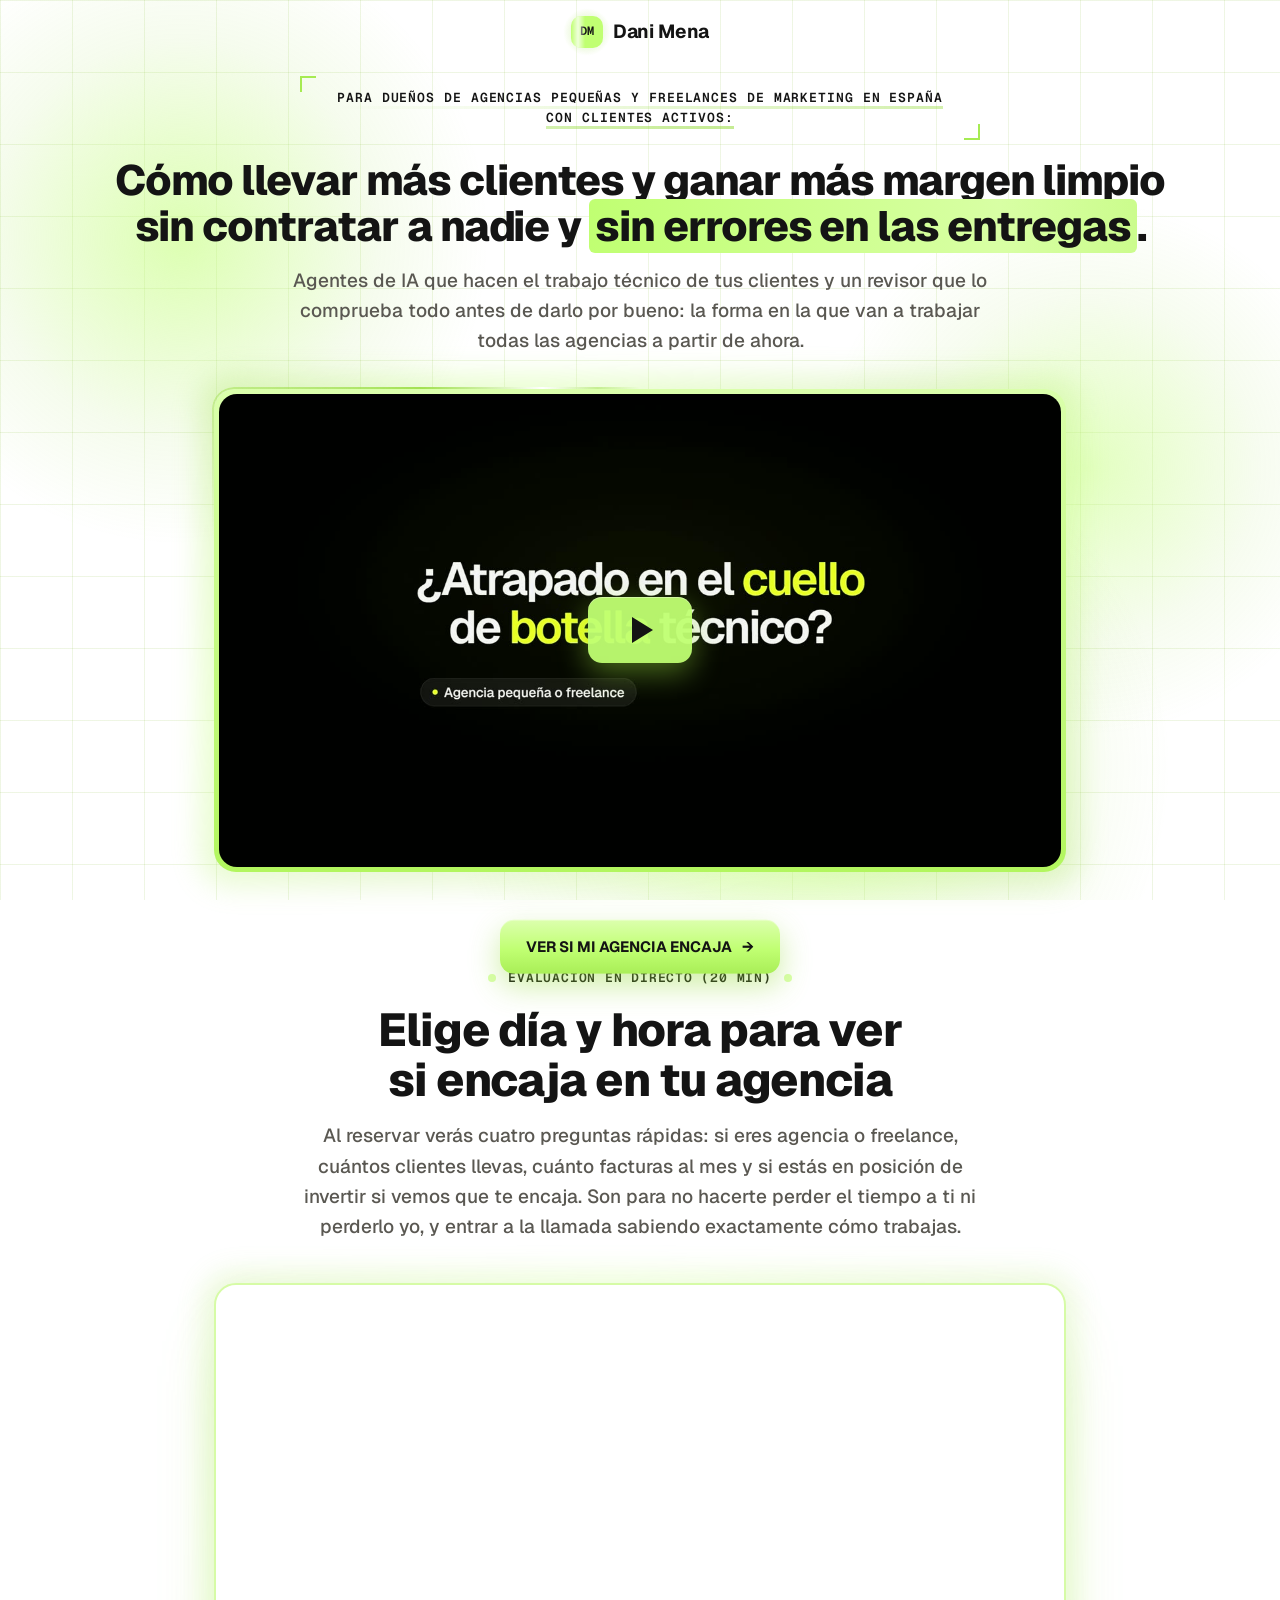
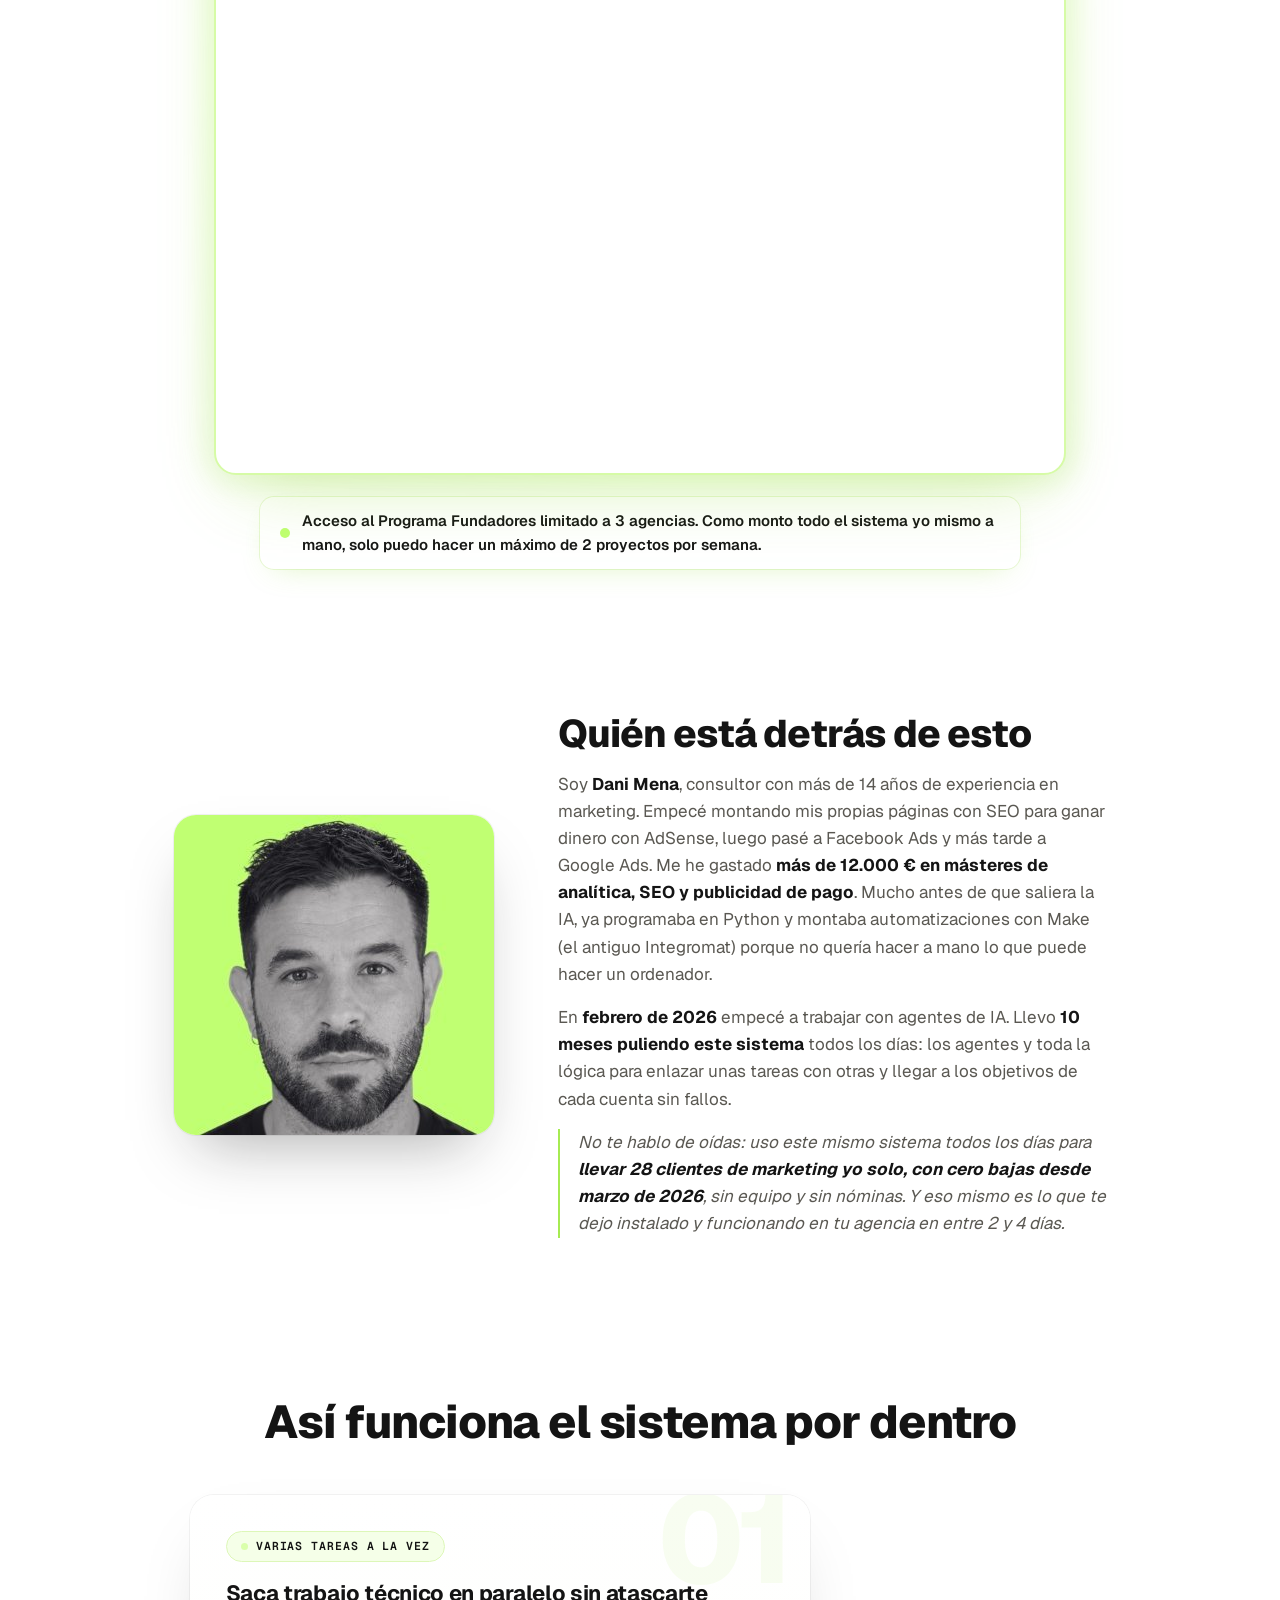
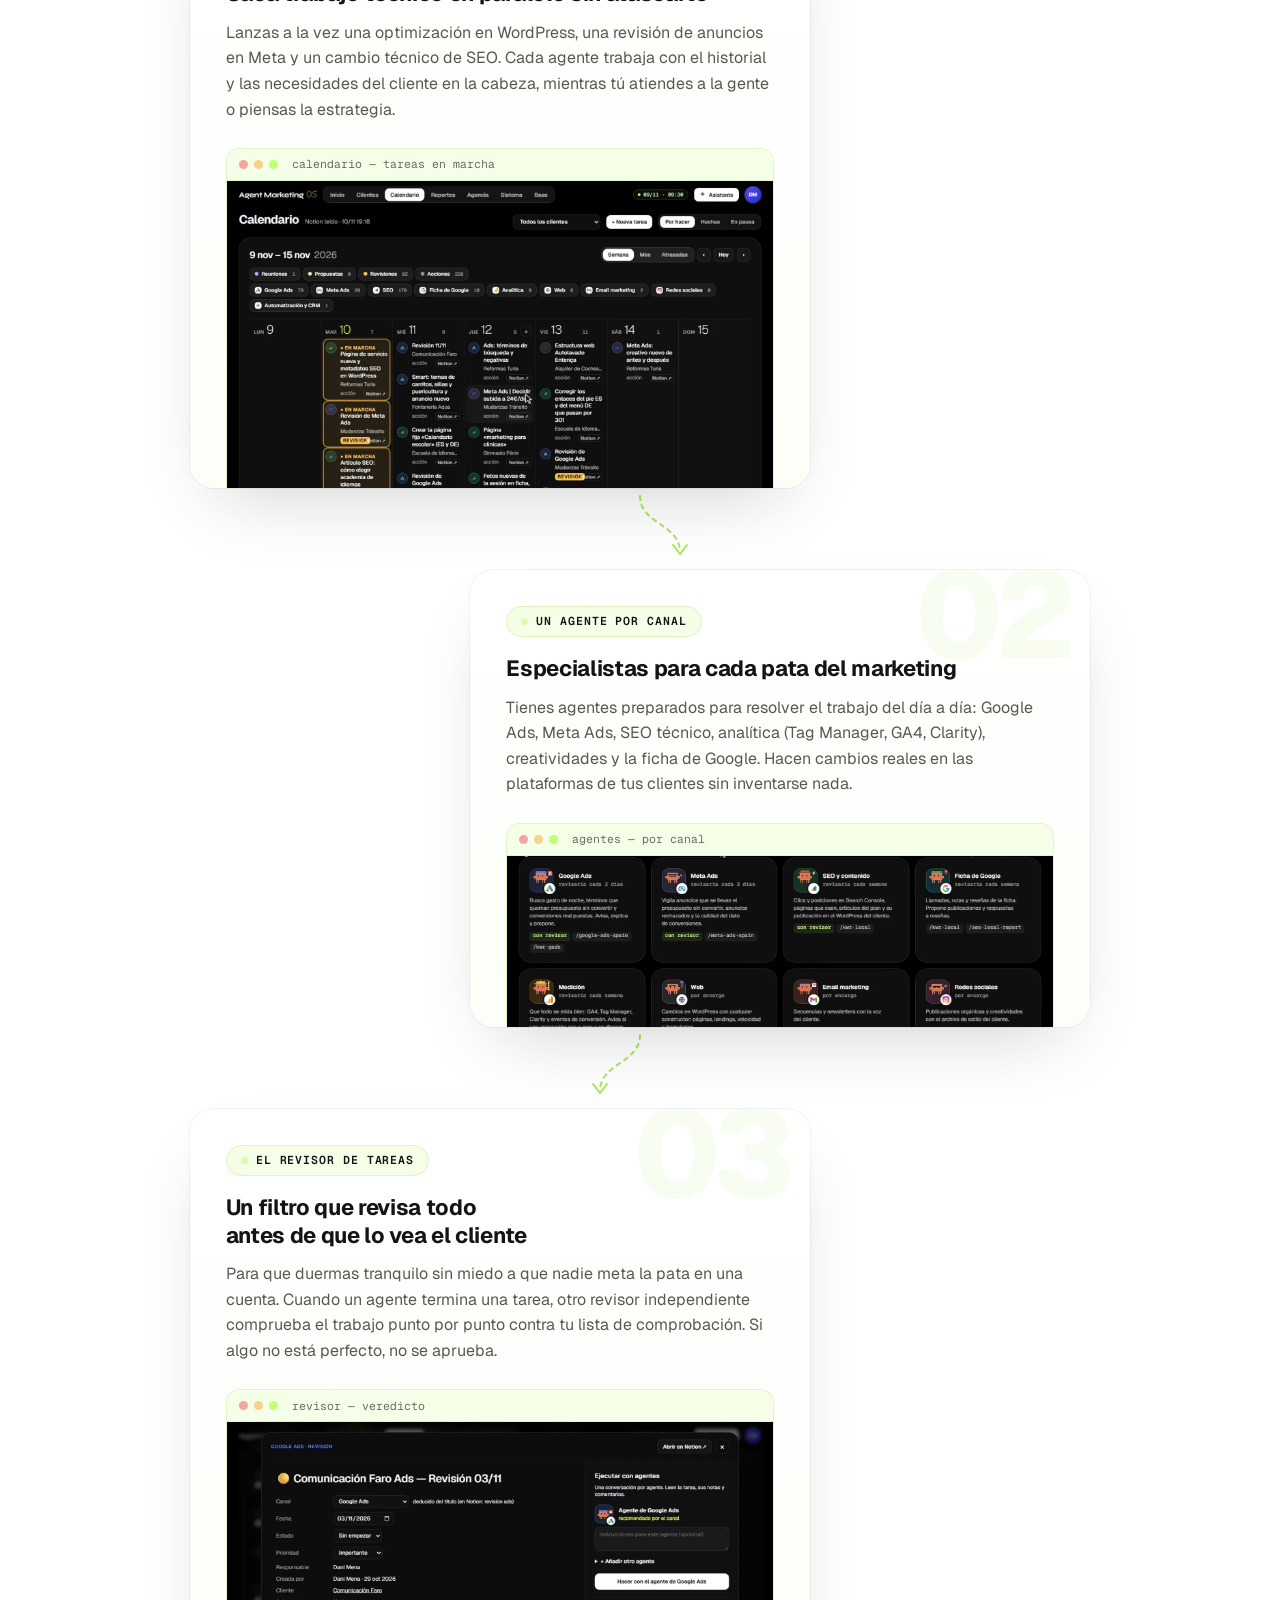
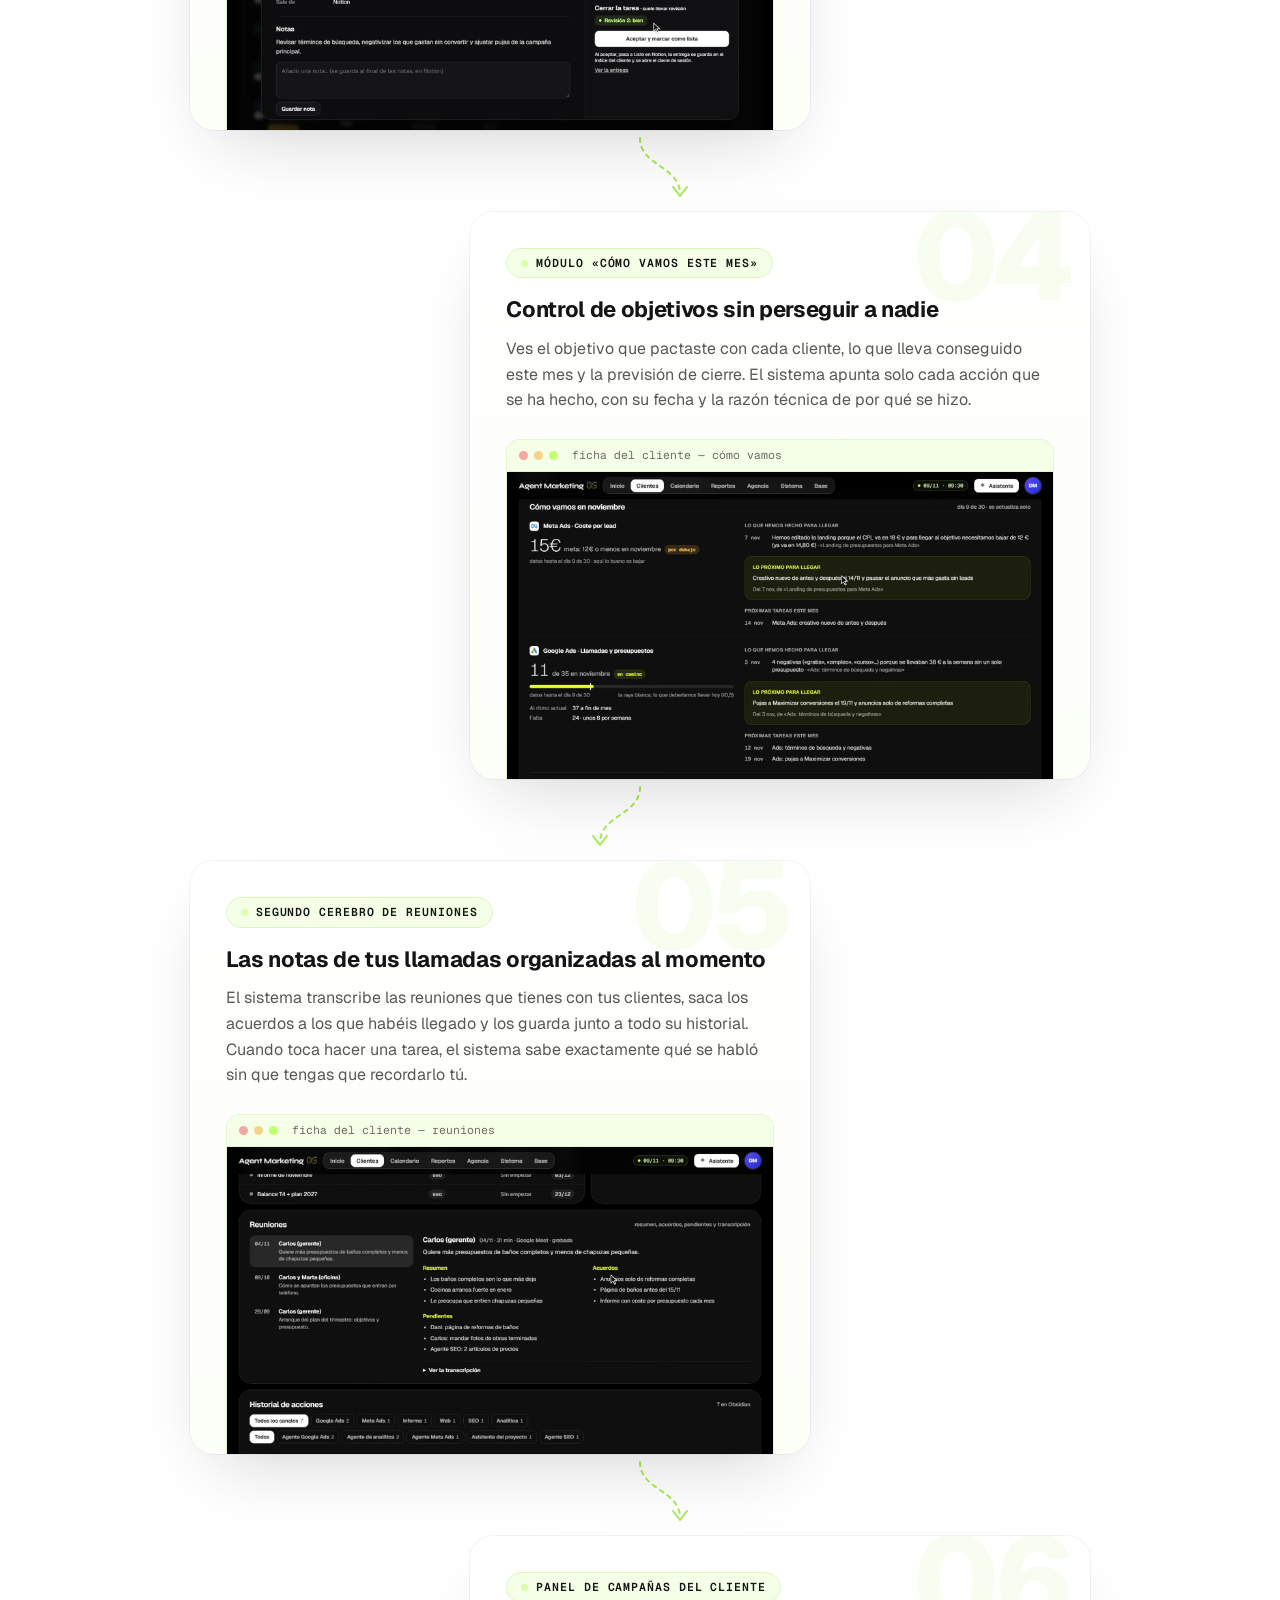
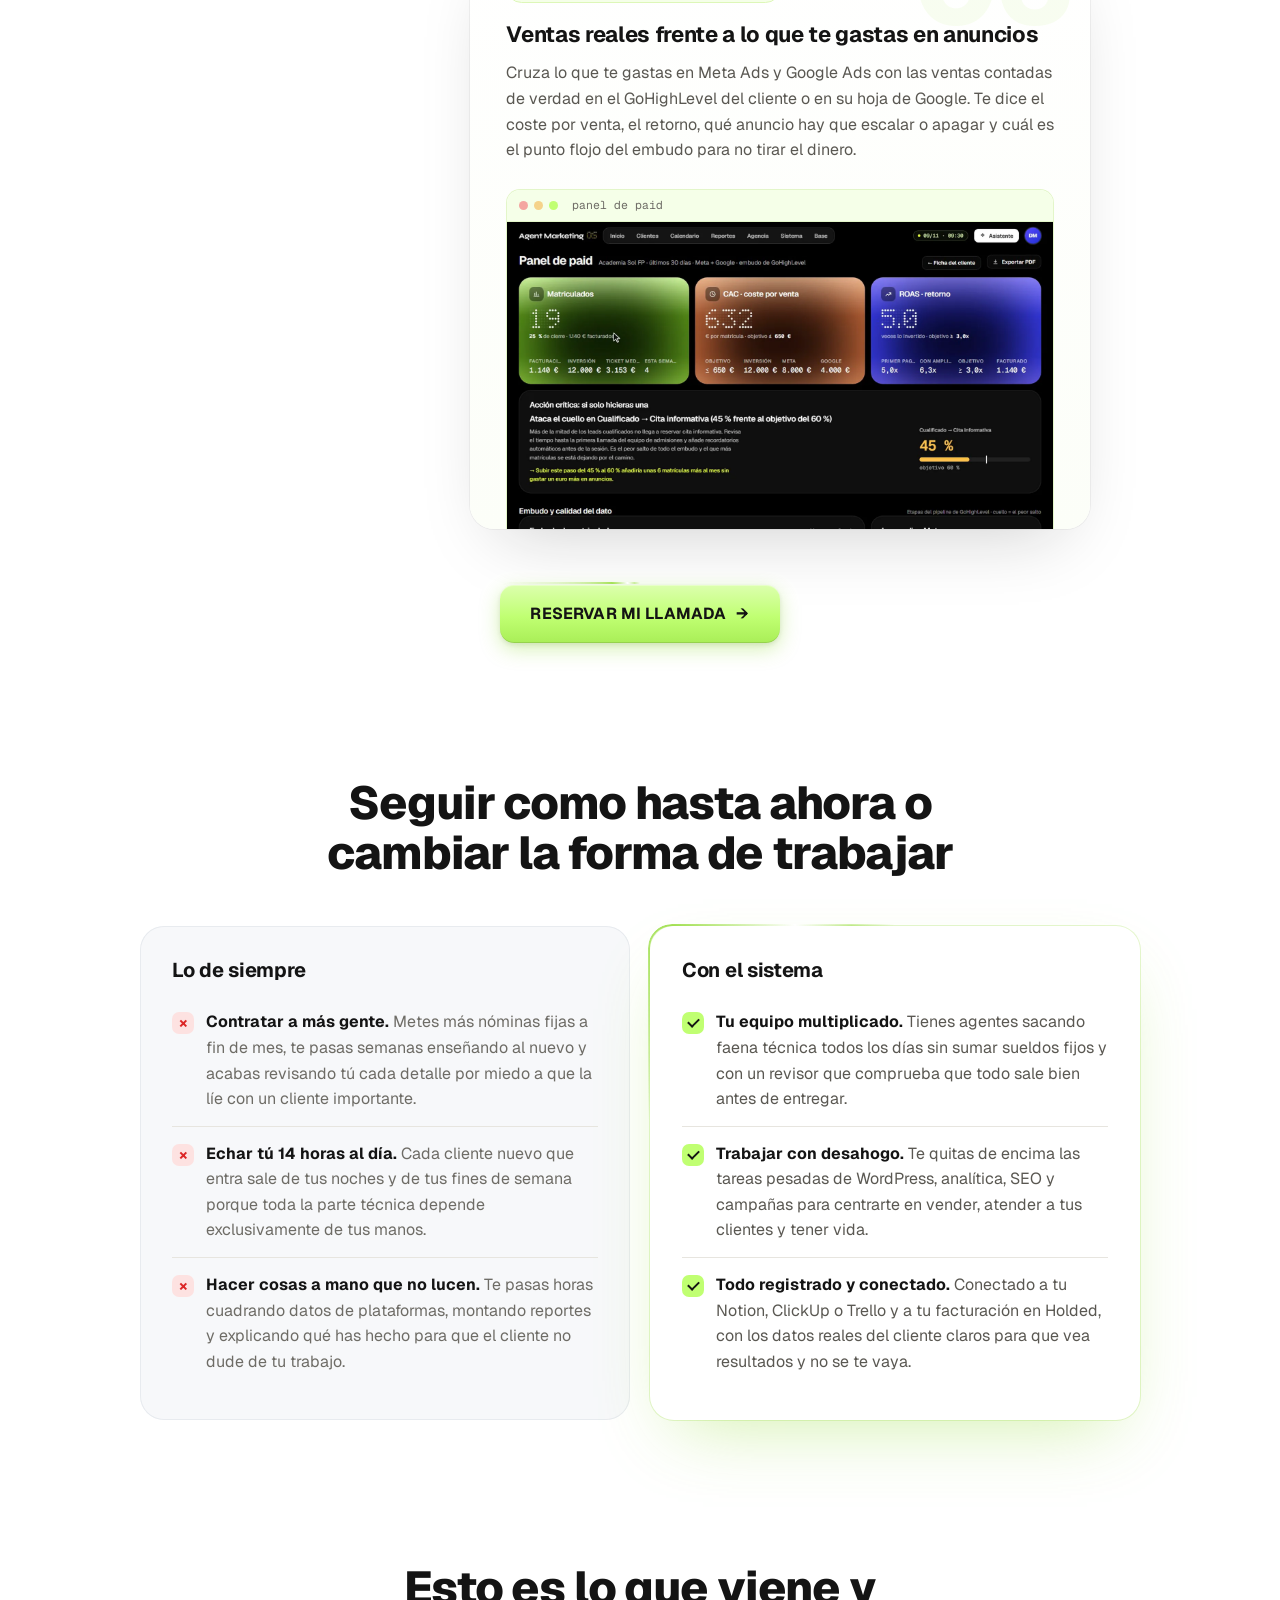
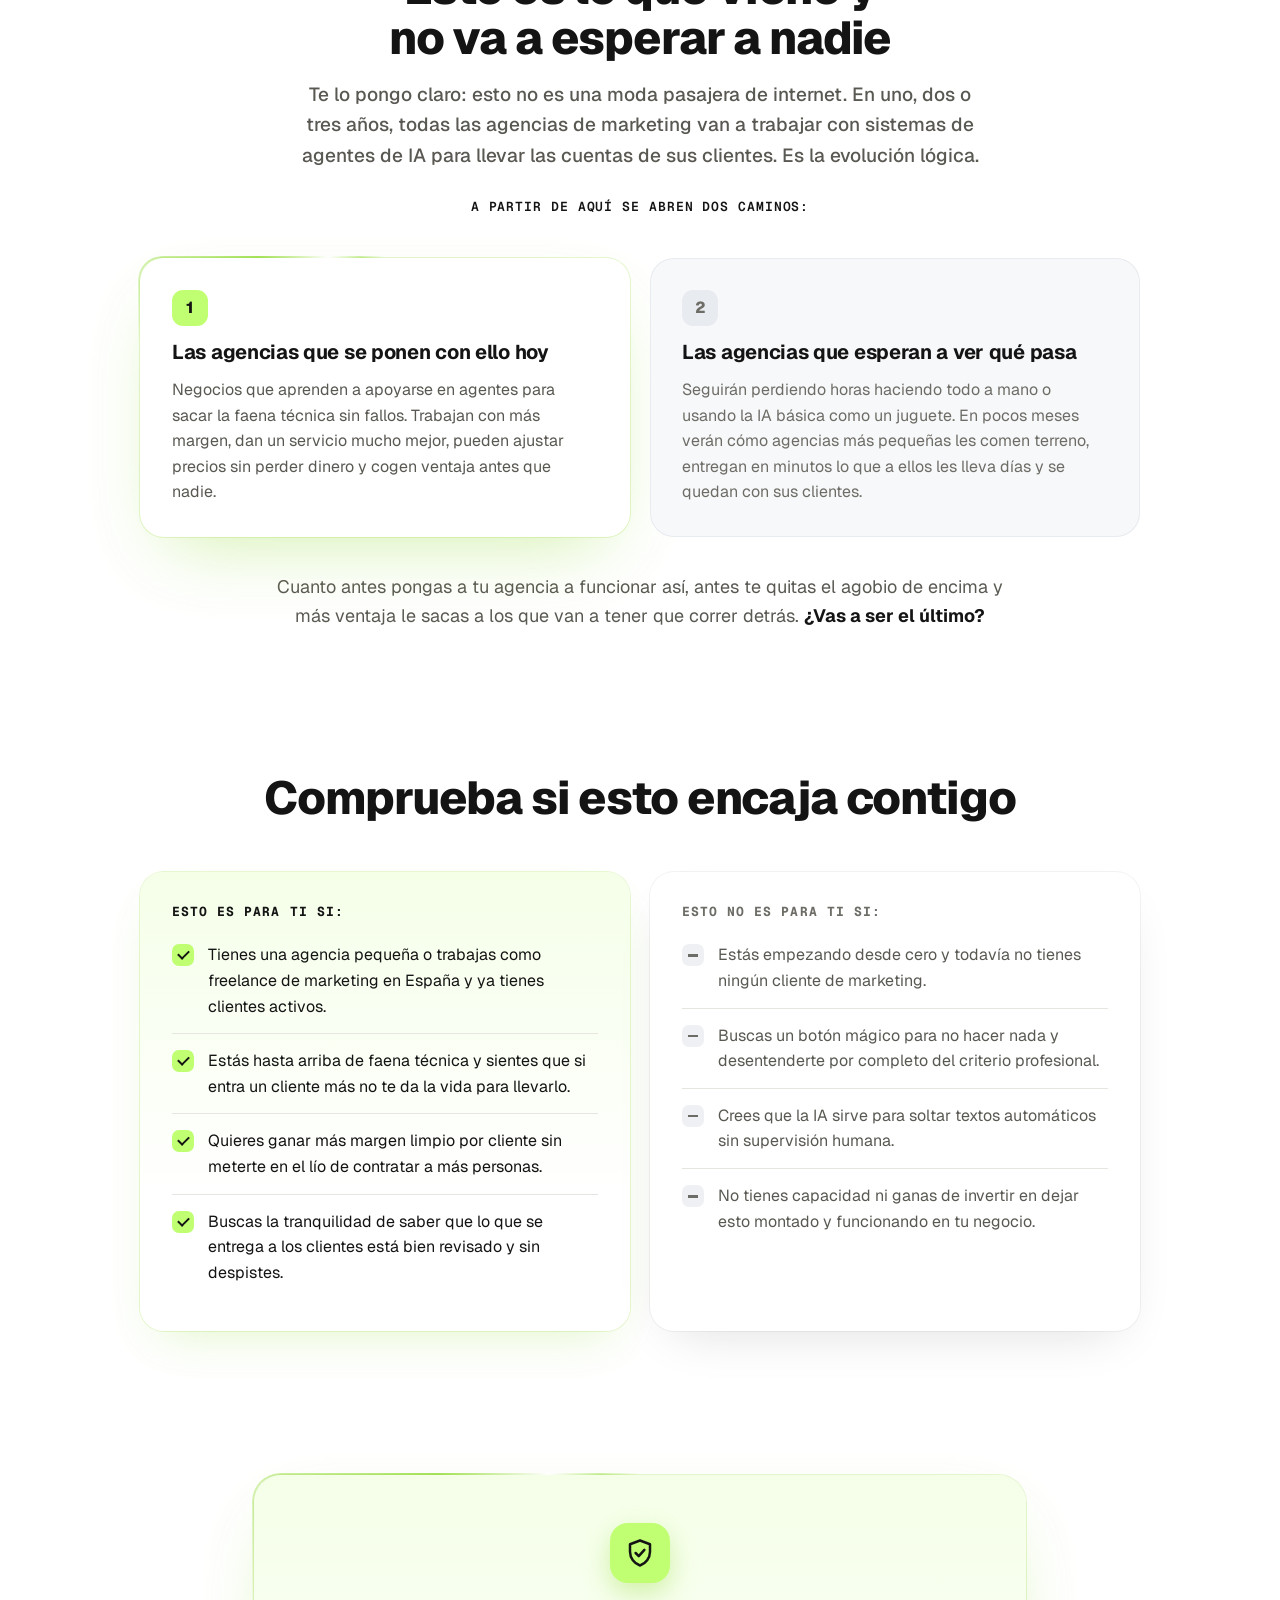
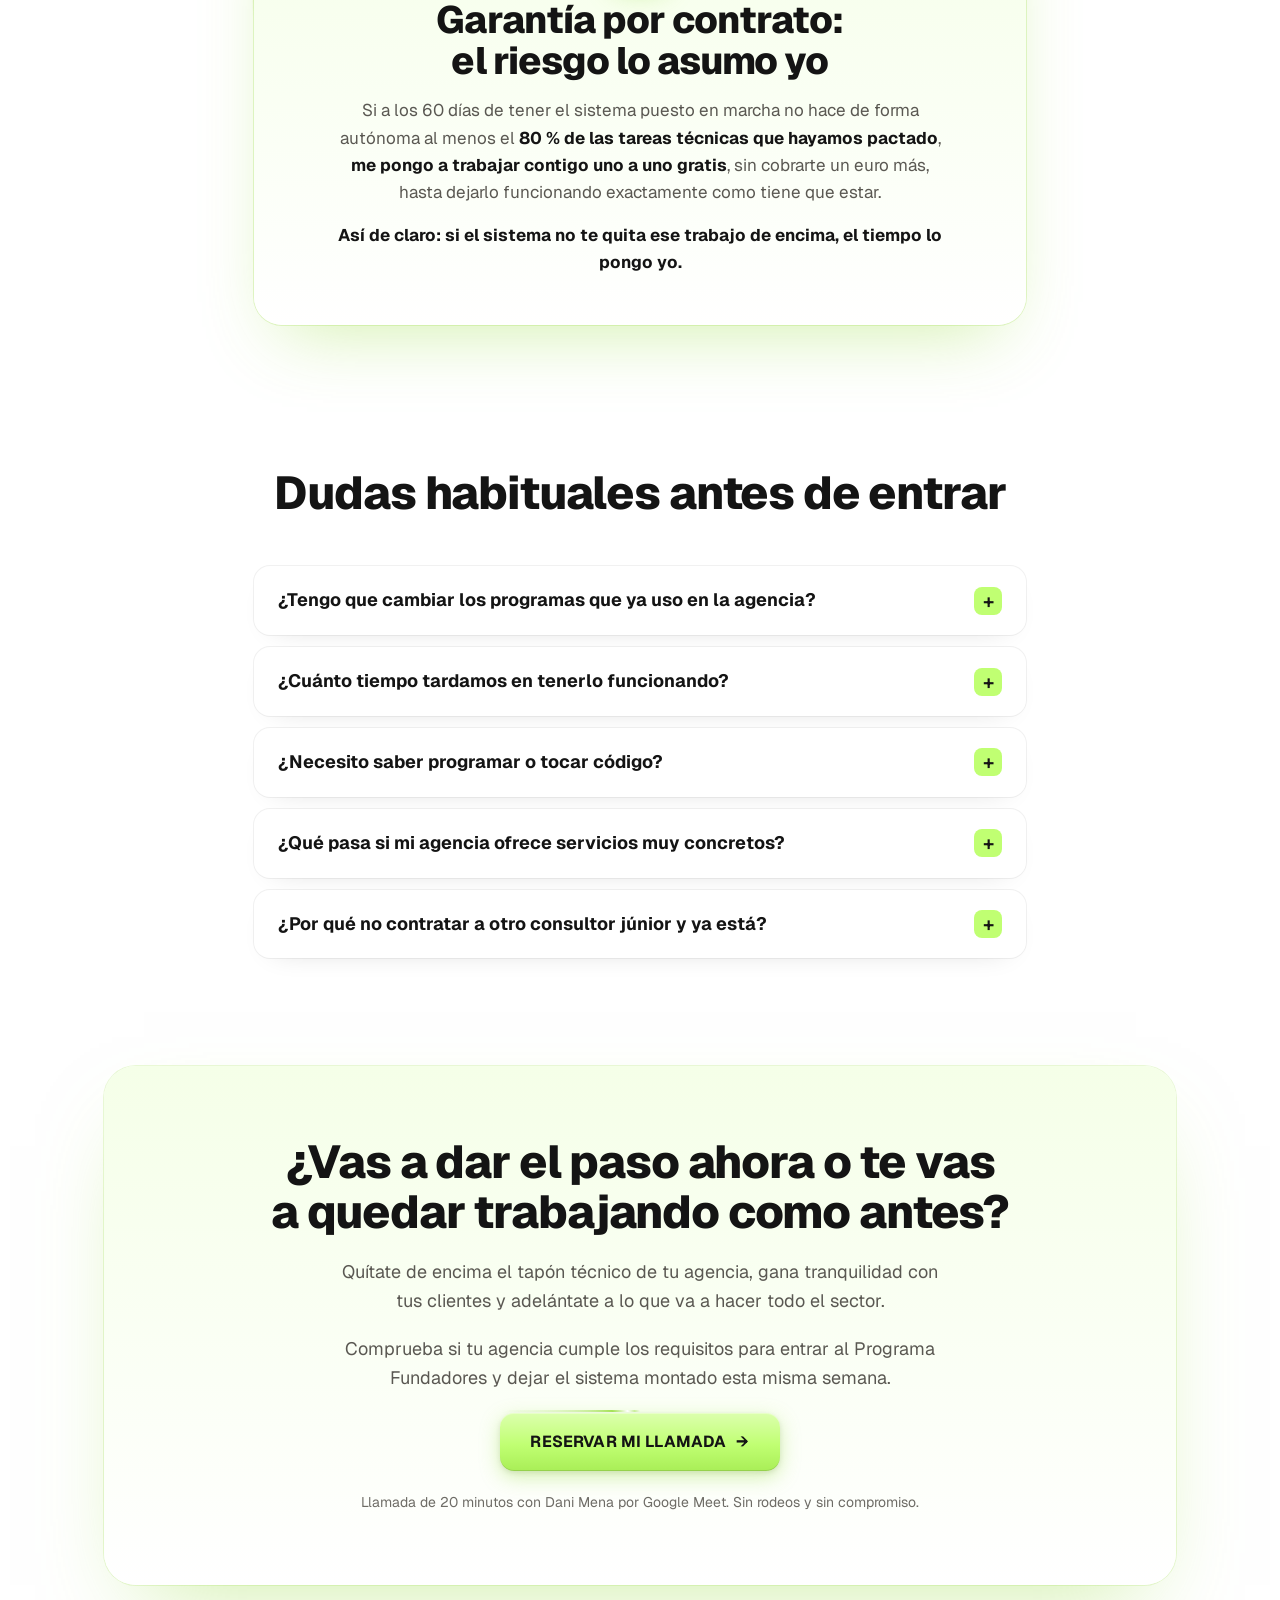
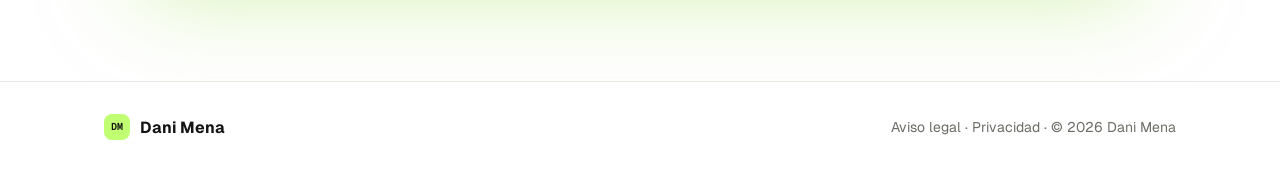
==== agent-marketing-os/index.html @ dcba88dd "Gracias: los vídeos de preparación se abren en grande en una ventana con reproductor Co-Authored-By:" ====
<!doctype html>
<html lang="es" class="no-js">
<head>
<meta charset="utf-8">
<meta name="viewport" content="width=device-width, initial-scale=1">
<title>Agent Marketing OS · Dani Mena</title>
<meta name="description" content="Cómo llevar más clientes y ganar más margen limpio sin contratar a nadie y sin errores en las entregas.">
<meta name="robots" content="noindex">
<meta name="theme-color" content="#FFFFFF">
<link rel="preconnect" href="https://fonts.googleapis.com">
<link rel="preconnect" href="https://fonts.gstatic.com" crossorigin>
<link href="https://fonts.googleapis.com/css2?family=Geist:wght@400;500;600;700;800&family=Geist+Mono:wght@500;600&display=swap" rel="stylesheet">
<!-- PÍXEL DE META (paso 9): pegar aquí el código base del píxel. Evento en esta página: PageView. -->
<link rel="stylesheet" href="/estilo.css?v=9">
<meta name="facebook-domain-verification" content="fuy9nk70lnnlmz7yy5wqjsa0etgyd3" />
<script src="/pixel.js?v=2"></script>
</head>
<body>
<noscript><img height="1" width="1" style="display:none" alt="" src="https://www.facebook.com/tr?id=2039022273582697&ev=PageView&noscript=1"></noscript>
<!-- Fondo: cuadrícula que respira y tres luces que se mueven -->
<div class="ambient" aria-hidden="true"><div class="grid-bg"></div><div class="orb orb-a"></div><div class="orb orb-b"></div><div class="orb orb-c"></div></div>

<header class="top">
  <div class="wrap"><span class="logo"><span class="logo-mark" aria-hidden="true"><span class="halo"></span>DM<span class="shine"></span></span>Dani Mena</span></div>
</header>

<main>
  <!-- Copy literal del cuaderno DAbreu (11/11/2026, versión con su voz). Ver funnel/paginas_vsl_textos.md -->
  <section class="hero">
    <div class="wrap center">
      <p class="badge-label"><span>Para dueños de agencias pequeñas y freelances de marketing en España con clientes activos:</span></p>
      <h1>Cómo llevar más clientes y ganar más margen limpio sin contratar a nadie y <em>sin errores en las entregas</em>.</h1>
      <p class="lead">Agentes de IA que hacen el trabajo técnico de tus clientes y un revisor que lo comprueba todo antes de darlo por bueno: la forma en la que van a trabajar todas las agencias a partir de ahora.</p>
    </div>

    <div class="wrap video-wrap">
      <div class="video-frame">
        <span class="breathe" aria-hidden="true"></span>
        <span class="running-light" aria-hidden="true"></span>
        <!-- VÍDEO DEL VSL: poner la URL del MP4 en data-src (y la portada en data-poster). Sin barra de avance a propósito. -->
        <div class="player" id="vsl" data-src="https://files.leadconnectorhq.com/file/6af8c206893246071f80801a/vsl-v14-chat-tareas-2026-11-12.mp4" data-poster="/vsl-portada.jpg">
          <video playsinline preload="metadata"></video>
          <button class="player-btn" type="button" aria-label="Reproducir el vídeo">
            <span class="play-icon" aria-hidden="true"></span>
          </button>
          <p class="player-wait">El vídeo estará aquí en breve.</p>
        </div>
      </div>
    </div>
  </section>

  <section class="booking" id="reservar">
    <div class="wrap center">
      <p class="dot-label"><i aria-hidden="true"></i>Evaluación en directo (20 min)<i aria-hidden="true"></i></p>
      <h2>Elige día y hora para ver si encaja en tu agencia</h2>
      <p class="lead">Al reservar verás cuatro preguntas rápidas: si eres agencia o freelance, cuántos clientes llevas, cuánto facturas al mes y si estás en posición de invertir si vemos que te encaja. Son para no hacerte perder el tiempo a ti ni perderlo yo, y entrar a la llamada sabiendo exactamente cómo trabajas.</p>
    </div>
    <div class="wrap calendar-wrap">
      <div class="calendar">
        <span class="breathe" aria-hidden="true"></span>
        <!-- CALENDARIO DE GHL «Llamada de 20 min con Dani Mena» (subcuenta Dani Mena). Al reservar redirige a /gracias (se configura en GHL). -->
        <!-- PÍXEL (paso 9): evento Lead al enviar el formulario del calendario. -->
        <iframe src="https://api.leadconnectorhq.com/widget/booking/ZcVyaI528VgJ1xQrp3EO" style="width:100%;border:none;overflow:hidden;min-height:760px" scrolling="no" id="ZcVyaI528VgJ1xQrp3EO_vsl" title="Reservar llamada de evaluación"></iframe>
      </div>
      <p class="scarcity"><span class="ping" aria-hidden="true"></span>Acceso al Programa Fundadores limitado a 3 agencias. Como monto todo el sistema yo mismo a mano, solo puedo hacer un máximo de 2 proyectos por semana.</p>
    </div>
  </section>

  <section class="about">
    <div class="wrap about-grid">
      <figure class="about-photo rv"><img src="/dani.jpg" width="320" height="320" loading="lazy" alt="Dani Mena"></figure>
      <div class="about-text rv">
        <h2>Quién está detrás de esto</h2>
        <p>Soy <strong>Dani Mena</strong>, consultor con más de 14 años de experiencia en marketing. Empecé montando mis propias páginas con SEO para ganar dinero con AdSense, luego pasé a Facebook Ads y más tarde a Google Ads. Me he gastado <strong>más de 12.000 € en másteres de analítica, SEO y publicidad de pago</strong>. Mucho antes de que saliera la IA, ya programaba en Python y montaba automatizaciones con Make (el antiguo Integromat) porque no quería hacer a mano lo que puede hacer un ordenador.</p>
        <p>En <strong>febrero de 2026</strong> empecé a trabajar con agentes de IA. Llevo <strong>10 meses puliendo este sistema</strong> todos los días: los agentes y toda la lógica para enlazar unas tareas con otras y llegar a los objetivos de cada cuenta sin fallos.</p>
        <p class="quote">No te hablo de oídas: uso este mismo sistema todos los días para <strong>llevar 28 clientes de marketing yo solo, con cero bajas desde marzo de 2026</strong>, sin equipo y sin nóminas. Y eso mismo es lo que te dejo instalado y funcionando en tu agencia en entre 2 y 4 días.</p>
      </div>
    </div>
  </section>

  <!-- Capturas del panel con la capa de demo: nombres y cifras inventados. -->
  <section class="features">
    <div class="wrap">
      <h2 class="section-title center-text rv">Así funciona el sistema por dentro</h2>

      <div class="road">
        <article class="feat rv">
          <span class="big-n" aria-hidden="true">01</span>
          <p class="phase"><i aria-hidden="true"></i>Varias tareas a la vez</p>
          <h3>Saca trabajo técnico en paralelo sin atascarte</h3>
          <p class="feat-p">Lanzas a la vez una optimización en WordPress, una revisión de anuncios en Meta y un cambio técnico de SEO. Cada agente trabaja con el historial y las necesidades del cliente en la cabeza, mientras tú atiendes a la gente o piensas la estrategia.</p>
          <figure class="shot"><div class="shot-bar" aria-hidden="true"><i></i><i></i><i></i><span>calendario — tareas en marcha</span></div><img src="/capturas/tareas-en-marcha.webp" width="1600" height="900" loading="lazy" alt="Calendario de tareas con varias tarjetas en marcha a la vez"></figure>
        </article>
        <svg class="link flip" viewBox="0 0 120 70" aria-hidden="true"><path d="M60 2 C 60 30, 100 30, 100 58"/><path d="M93 51 L100 60 L107 51"/></svg>

        <article class="feat rv">
          <span class="big-n" aria-hidden="true">02</span>
          <p class="phase"><i aria-hidden="true"></i>Un agente por canal</p>
          <h3>Especialistas para cada pata del marketing</h3>
          <p class="feat-p">Tienes agentes preparados para resolver el trabajo del día a día: Google Ads, Meta Ads, SEO técnico, analítica (Tag Manager, GA4, Clarity), creatividades y la ficha de Google. Hacen cambios reales en las plataformas de tus clientes sin inventarse nada.</p>
          <figure class="shot"><div class="shot-bar" aria-hidden="true"><i></i><i></i><i></i><span>agentes — por canal</span></div><img src="/capturas/agentes.webp" width="1600" height="501" loading="lazy" alt="Agentes por canal: Google Ads, Meta Ads, SEO, ficha de Google, medición, web, email y redes"></figure>
        </article>
        <svg class="link" viewBox="0 0 120 70" aria-hidden="true"><path d="M60 2 C 60 30, 20 30, 20 58"/><path d="M13 51 L20 60 L27 51"/></svg>

        <article class="feat rv">
          <span class="big-n" aria-hidden="true">03</span>
          <p class="phase"><i aria-hidden="true"></i>El revisor de tareas</p>
          <h3>Un filtro que revisa todo antes de que lo vea el cliente</h3>
          <p class="feat-p">Para que duermas tranquilo sin miedo a que nadie meta la pata en una cuenta. Cuando un agente termina una tarea, otro revisor independiente comprueba el trabajo punto por punto contra tu lista de comprobación. Si algo no está perfecto, no se aprueba.</p>
          <figure class="shot"><div class="shot-bar" aria-hidden="true"><i></i><i></i><i></i><span>revisor — veredicto</span></div><img src="/capturas/revisor.webp" width="1600" height="900" loading="lazy" alt="Tarea con el veredicto del revisor «Revisión 2: bien» y el botón para aceptarla"></figure>
        </article>
        <svg class="link flip" viewBox="0 0 120 70" aria-hidden="true"><path d="M60 2 C 60 30, 100 30, 100 58"/><path d="M93 51 L100 60 L107 51"/></svg>

        <article class="feat rv">
          <span class="big-n" aria-hidden="true">04</span>
          <p class="phase"><i aria-hidden="true"></i>Módulo «Cómo vamos este mes»</p>
          <h3>Control de objetivos sin perseguir a nadie</h3>
          <p class="feat-p">Ves el objetivo que pactaste con cada cliente, lo que lleva conseguido este mes y la previsión de cierre. El sistema apunta solo cada acción que se ha hecho, con su fecha y la razón técnica de por qué se hizo.</p>
          <figure class="shot"><div class="shot-bar" aria-hidden="true"><i></i><i></i><i></i><span>ficha del cliente — cómo vamos</span></div><img src="/capturas/como-vamos.webp" width="1600" height="900" loading="lazy" alt="Bloque «Cómo vamos en noviembre» con la meta de cada canal y lo que se ha hecho para llegar"></figure>
        </article>
        <svg class="link" viewBox="0 0 120 70" aria-hidden="true"><path d="M60 2 C 60 30, 20 30, 20 58"/><path d="M13 51 L20 60 L27 51"/></svg>

        <article class="feat rv">
          <span class="big-n" aria-hidden="true">05</span>
          <p class="phase"><i aria-hidden="true"></i>Segundo cerebro de reuniones</p>
          <h3>Las notas de tus llamadas organizadas al momento</h3>
          <p class="feat-p">El sistema transcribe las reuniones que tienes con tus clientes, saca los acuerdos a los que habéis llegado y los guarda junto a todo su historial. Cuando toca hacer una tarea, el sistema sabe exactamente qué se habló sin que tengas que recordarlo tú.</p>
          <figure class="shot"><div class="shot-bar" aria-hidden="true"><i></i><i></i><i></i><span>ficha del cliente — reuniones</span></div><img src="/capturas/reuniones.webp" width="1600" height="900" loading="lazy" alt="Ficha del cliente con reuniones transcritas, acuerdos, pendientes e historial de acciones"></figure>
        </article>
        <svg class="link flip" viewBox="0 0 120 70" aria-hidden="true"><path d="M60 2 C 60 30, 100 30, 100 58"/><path d="M93 51 L100 60 L107 51"/></svg>

        <article class="feat rv">
          <span class="big-n" aria-hidden="true">06</span>
          <p class="phase"><i aria-hidden="true"></i>Panel de campañas del cliente</p>
          <h3>Ventas reales frente a lo que te gastas en anuncios</h3>
          <p class="feat-p">Cruza lo que te gastas en Meta Ads y Google Ads con las ventas contadas de verdad en el GoHighLevel del cliente o en su hoja de Google. Te dice el coste por venta, el retorno, qué anuncio hay que escalar o apagar y cuál es el punto flojo del embudo para no tirar el dinero.</p>
          <figure class="shot"><div class="shot-bar" aria-hidden="true"><i></i><i></i><i></i><span>panel de paid</span></div><img src="/capturas/panel-paid.webp" width="1600" height="900" loading="lazy" alt="Panel de paid con el embudo por etapas, el coste por venta y el retorno frente al objetivo"></figure>
        </article>
      </div>

      <div class="center mid-cta">
        <a class="btn" href="#reservar"><span class="running-light" aria-hidden="true"></span>RESERVAR MI LLAMADA <span class="arrow" aria-hidden="true">→</span></a>
      </div>
    </div>
  </section>

  <section class="compare">
    <div class="wrap">
      <h2 class="section-title center-text rv">Seguir como hasta ahora o cambiar la forma de trabajar</h2>
      <div class="cmp rv">
        <div class="cmp-col old">
          <h3>Lo de siempre</h3>
          <ul>
            <li><b>Contratar a más gente.</b> Metes más nóminas fijas a fin de mes, te pasas semanas enseñando al nuevo y acabas revisando tú cada detalle por miedo a que la líe con un cliente importante.</li>
            <li><b>Echar tú 14 horas al día.</b> Cada cliente nuevo que entra sale de tus noches y de tus fines de semana porque toda la parte técnica depende exclusivamente de tus manos.</li>
            <li><b>Hacer cosas a mano que no lucen.</b> Te pasas horas cuadrando datos de plataformas, montando reportes y explicando qué has hecho para que el cliente no dude de tu trabajo.</li>
          </ul>
        </div>
        <div class="cmp-col new">
          <span class="running-light" aria-hidden="true"></span>
          <h3>Con el sistema</h3>
          <ul>
            <li><b>Tu equipo multiplicado.</b> Tienes agentes sacando faena técnica todos los días sin sumar sueldos fijos y con un revisor que comprueba que todo sale bien antes de entregar.</li>
            <li><b>Trabajar con desahogo.</b> Te quitas de encima las tareas pesadas de WordPress, analítica, SEO y campañas para centrarte en vender, atender a tus clientes y tener vida.</li>
            <li><b>Todo registrado y conectado.</b> Conectado a tu Notion, ClickUp o Trello y a tu facturación en Holded, con los datos reales del cliente claros para que vea resultados y no se te vaya.</li>
          </ul>
        </div>
      </div>
    </div>
  </section>

  <section class="future">
    <div class="wrap">
      <div class="future-head center rv">
        <h2>Esto es lo que viene y no va a esperar a nadie</h2>
        <p class="lead">Te lo pongo claro: esto no es una moda pasajera de internet. En uno, dos o tres años, todas las agencias de marketing van a trabajar con sistemas de agentes de IA para llevar las cuentas de sus clientes. Es la evolución lógica.</p>
        <p class="future-kicker">A partir de aquí se abren dos caminos:</p>
      </div>
      <div class="cmp future-paths rv">
        <div class="cmp-col new">
          <span class="running-light" aria-hidden="true"></span>
          <span class="path-n">1</span>
          <h3>Las agencias que se ponen con ello hoy</h3>
          <p>Negocios que aprenden a apoyarse en agentes para sacar la faena técnica sin fallos. Trabajan con más margen, dan un servicio mucho mejor, pueden ajustar precios sin perder dinero y cogen ventaja antes que nadie.</p>
        </div>
        <div class="cmp-col old">
          <span class="path-n">2</span>
          <h3>Las agencias que esperan a ver qué pasa</h3>
          <p>Seguirán perdiendo horas haciendo todo a mano o usando la IA básica como un juguete. En pocos meses verán cómo agencias más pequeñas les comen terreno, entregan en minutos lo que a ellos les lleva días y se quedan con sus clientes.</p>
        </div>
      </div>
      <p class="future-close center-text rv">Cuanto antes pongas a tu agencia a funcionar así, antes te quitas el agobio de encima y más ventaja le sacas a los que van a tener que correr detrás. <strong>¿Vas a ser el último?</strong></p>
    </div>
  </section>

  <section class="fit">
    <div class="wrap">
      <h2 class="section-title center-text rv">Comprueba si esto encaja contigo</h2>
      <div class="fit-grid">
        <div class="card fit-yes rv">
          <h3 class="fit-head">ESTO ES PARA TI SI:</h3>
          <ul class="fit-list yes">
            <li>Tienes una agencia pequeña o trabajas como freelance de marketing en España y ya tienes clientes activos.</li>
            <li>Estás hasta arriba de faena técnica y sientes que si entra un cliente más no te da la vida para llevarlo.</li>
            <li>Quieres ganar más margen limpio por cliente sin meterte en el lío de contratar a más personas.</li>
            <li>Buscas la tranquilidad de saber que lo que se entrega a los clientes está bien revisado y sin despistes.</li>
          </ul>
        </div>
        <div class="card fit-no rv">
          <h3 class="fit-head">ESTO NO ES PARA TI SI:</h3>
          <ul class="fit-list no">
            <li>Estás empezando desde cero y todavía no tienes ningún cliente de marketing.</li>
            <li>Buscas un botón mágico para no hacer nada y desentenderte por completo del criterio profesional.</li>
            <li>Crees que la IA sirve para soltar textos automáticos sin supervisión humana.</li>
            <li>No tienes capacidad ni ganas de invertir en dejar esto montado y funcionando en tu negocio.</li>
          </ul>
        </div>
      </div>
    </div>
  </section>

  <section class="guarantee">
    <div class="wrap narrow">
      <div class="g-card rv">
        <span class="running-light" aria-hidden="true"></span>
        <span class="g-seal" aria-hidden="true"><svg viewBox="0 0 24 24"><path d="M12 2 4 5v6c0 5 3.4 9.4 8 11 4.6-1.6 8-6 8-11V5l-8-3z"/><path d="m8.5 12 2.5 2.5 4.5-5"/></svg></span>
        <h2>Garantía por contrato: el riesgo lo asumo yo</h2>
        <p>Si a los 60 días de tener el sistema puesto en marcha no hace de forma autónoma al menos el <strong>80 % de las tareas técnicas que hayamos pactado</strong>, <strong>me pongo a trabajar contigo uno a uno gratis</strong>, sin cobrarte un euro más, hasta dejarlo funcionando exactamente como tiene que estar.</p>
        <p class="g-note">Así de claro: si el sistema no te quita ese trabajo de encima, el tiempo lo pongo yo.</p>
      </div>
    </div>
  </section>

  <section class="faq-zone">
    <div class="wrap narrow">
      <h2 class="section-title center-text rv">Dudas habituales antes de entrar</h2>
      <div class="faq">
        <details>
          <summary>¿Tengo que cambiar los programas que ya uso en la agencia?</summary>
          <p>No. El sistema se conecta directamente a lo que ya utilizas todos los días: Notion, ClickUp o Trello, y a tu facturación en Holded. Además, el panel de campañas lee los datos del GoHighLevel de tu cliente o de su hoja de Google. No tienes que inventar nada nuevo.</p>
        </details>
        <details>
          <summary>¿Cuánto tiempo tardamos en tenerlo funcionando?</summary>
          <p>Entre 2 y 4 días laborables desde que tenemos los accesos necesarios, según cuántos sois en el equipo, qué roles y accesos va a tener cada uno y qué partes del sistema vais a usar. Como la instalación te la hago yo personalmente y a medida de tus servicios, no te paso vídeos grabados para que te busques la vida: te lo dejo listo para usar.</p>
        </details>
        <details>
          <summary>¿Necesito saber programar o tocar código?</summary>
          <p>Para nada. Todo lo técnico lo dejo yo configurado. Tú y tu equipo solo tenéis que entrar a vuestro gestor de tareas de siempre, encargar la faena y revisar lo que el sistema va preparando.</p>
        </details>
        <details>
          <summary>¿Qué pasa si mi agencia ofrece servicios muy concretos?</summary>
          <p>Que se adapta a ti. En esos días de implantación ajustamos los agentes y las listas de comprobación a tu manera exacta de trabajar, ya hagas más SEO, más campañas de pago o analítica.</p>
        </details>
        <details>
          <summary>¿Por qué no contratar a otro consultor júnior y ya está?</summary>
          <p>Porque meter a una persona supone pagar un sueldo fijo todos los meses, dedicar dos o tres meses a enseñarle cómo trabajas y pasarte el día encima revisándole para que no cometa fallos. Con este sistema multiplicas la capacidad de entrega desde la primera semana sin inflar tus costes fijos.</p>
        </details>
      </div>
    </div>
  </section>

  <section class="final">
    <div class="wrap">
      <div class="final-box rv">
        <h2>¿Vas a dar el paso ahora o te vas a quedar trabajando como antes?</h2>
        <p>Quítate de encima el tapón técnico de tu agencia, gana tranquilidad con tus clientes y adelántate a lo que va a hacer todo el sector.</p>
        <p>Comprueba si tu agencia cumple los requisitos para entrar al Programa Fundadores y dejar el sistema montado esta misma semana.</p>
        <a class="btn" href="#reservar"><span class="running-light" aria-hidden="true"></span>RESERVAR MI LLAMADA <span class="arrow" aria-hidden="true">→</span></a>
        <p class="micro">Llamada de 20 minutos con Dani Mena por Google Meet. Sin rodeos y sin compromiso.</p>
      </div>
    </div>
  </section>
</main>

<a class="sticky-cta" id="sticky-cta" href="#reservar" aria-hidden="true" tabindex="-1">VER SI MI AGENCIA ENCAJA <span class="arrow" aria-hidden="true">→</span></a>

<footer>
  <div class="wrap">
    <span class="logo small"><span class="logo-mark" aria-hidden="true">DM</span>Dani Mena</span>
    <span><a href="/aviso-legal.html">Aviso legal</a> · <a href="/privacidad.html">Privacidad</a> · © 2026 Dani Mena</span>
  </div>
</footer>

<script src="https://link.msgsndr.com/js/form_embed.js" type="text/javascript"></script>
<script src="/reproductor.js?v=3"></script>
<script src="/movimiento.js?v=3"></script>
</body>
</html>
---- estilo.css ----
:root{
  --bg:#FFFFFF; --ink:#141414; --muted:#5A5852; --soft:#6E6C66; --line:#E7E5DF;
  --green:#C0FF72; --green-d:#141414; --green-l:#DAFFAB; --g-mid:#A6EB52; --g-pale:#E4FFC4; --tint:#F5FFE8;
  --max:1120px;
}
@property --rl-angle{syntax:'<angle>';inherits:false;initial-value:0deg}
*{box-sizing:border-box}
html{scroll-behavior:smooth;accent-color:var(--ink)}
body{margin:0;background:var(--bg);color:var(--ink);font-family:'Geist',-apple-system,BlinkMacSystemFont,system-ui,sans-serif;font-size:17px;line-height:1.6;-webkit-font-smoothing:antialiased;overflow-x:hidden}
a{color:inherit}
img{max-width:100%}
::selection{background:var(--g-pale);color:var(--ink)}
:focus-visible{outline:3px solid var(--ink);outline-offset:3px}
.wrap{max-width:var(--max);margin:0 auto;padding:0 24px;position:relative}
.narrow{max-width:820px}
.center{display:flex;flex-direction:column;align-items:center;text-align:center}
.center-text{text-align:center}
h1,h2,h3{margin:0;font-weight:800;letter-spacing:-.025em;line-height:1.08;text-wrap:balance;color:var(--ink)}
h1{font-size:clamp(30px,3.3vw,46px);max-width:1200px}
h2{font-size:clamp(28px,3.6vw,48px)}
h3{font-size:22px;font-weight:700;letter-spacing:-.015em;line-height:1.25}
p{margin:0}
.lead{font-size:clamp(17px,1.6vw,19px);color:var(--muted);margin-top:16px;max-width:700px;font-weight:500}
main{position:relative;z-index:1}

/* Fondo vivo: cuadrícula que respira + tres luces que se desplazan */
.ambient{position:fixed;inset:0;z-index:0;pointer-events:none;overflow:hidden}
.grid-bg{position:absolute;inset:0;background-image:linear-gradient(rgba(120,180,30,.12) 1px,transparent 1px),linear-gradient(90deg,rgba(120,180,30,.12) 1px,transparent 1px);background-size:72px 72px;animation:grid-pulse 8s ease-in-out infinite}
.orb{position:absolute;border-radius:50%}
.orb-a{width:620px;height:620px;top:-8%;left:-10%;background:radial-gradient(circle,rgba(192,255,114,.55) 0%,rgba(150,220,60,.09) 45%,transparent 70%);animation:drift-a 28s ease-in-out infinite}
.orb-b{width:540px;height:540px;top:22%;right:-6%;background:radial-gradient(circle,rgba(192,255,114,.45) 0%,rgba(150,220,60,.08) 45%,transparent 70%);animation:drift-b 34s ease-in-out infinite}
.orb-c{width:720px;height:720px;bottom:-25%;left:35%;background:radial-gradient(circle,rgba(192,255,114,.5) 0%,rgba(150,220,60,.09) 45%,transparent 72%);animation:drift-c 40s ease-in-out infinite}
@keyframes grid-pulse{0%,100%{opacity:1}50%{opacity:.55}}
@keyframes drift-a{0%,100%{opacity:.75;transform:translate(0) scale(1)}33%{opacity:.95;transform:translate(80px,60px) scale(1.08)}66%{opacity:.65;transform:translate(-40px,120px) scale(.95)}}
@keyframes drift-b{0%,100%{opacity:.7;transform:translate(0) scale(1)}40%{opacity:.95;transform:translate(-100px,90px) scale(1.12)}75%{opacity:.6;transform:translate(60px,-50px) scale(.92)}}
@keyframes drift-c{0%,100%{opacity:.6;transform:translate(0) scale(1)}30%{opacity:.85;transform:translate(-120px,-80px) scale(1.1)}70%{opacity:.55;transform:translate(140px,-40px) scale(.95)}}

/* Cabecera y logo con halo, flotación y destello */
.top{position:relative;z-index:2}
.top .wrap{min-height:64px;display:flex;align-items:center;justify-content:center}
.logo{display:inline-flex;align-items:center;gap:10px;font-weight:700;font-size:19px;letter-spacing:-.01em}
.logo-mark{position:relative;overflow:visible;width:32px;height:32px;border-radius:10px;background:var(--green);color:var(--ink);font-family:'Geist Mono',monospace;font-size:12px;font-weight:600;display:inline-flex;align-items:center;justify-content:center;animation:logo-float 4s ease-in-out infinite}
.logo-mark .halo{position:absolute;inset:-8px;border-radius:14px;background:radial-gradient(circle,rgba(150,220,60,.45),transparent 70%);z-index:-1;animation:logo-halo 3.2s ease-in-out infinite}
.logo-mark .shine{position:absolute;inset:0;border-radius:inherit;overflow:hidden}
.logo-mark .shine::after{content:'';position:absolute;top:0;bottom:0;width:45%;background:linear-gradient(90deg,transparent,rgba(255,255,255,.75),transparent);animation:logo-shimmer 5s ease-in-out infinite}
@keyframes logo-float{0%,100%{transform:translateY(0)}50%{transform:translateY(-2px)}}
@keyframes logo-halo{0%,100%{opacity:.55;transform:scale(.92)}50%{opacity:1;transform:scale(1.08)}}
@keyframes logo-shimmer{0%{opacity:0;transform:translate(-120%) skew(-12deg)}10%{opacity:1}40%{opacity:0;transform:translate(260%) skew(-12deg)}100%{opacity:0}}
.logo.small .logo-mark{animation:none;width:26px;height:26px;font-size:10px;border-radius:8px}

/* Etiqueta entre esquinas con subrayado que brilla */
.badge-label{position:relative;margin:4px 0 18px;padding:12px 26px;font-family:'Geist Mono',monospace;font-size:13px;font-weight:600;letter-spacing:.07em;text-transform:uppercase;line-height:1.55;max-width:680px}
.badge-label::before,.badge-label::after{content:'';position:absolute;width:14px;height:14px;border:2px solid var(--g-mid)}
.badge-label::before{left:0;top:0;border-right:0;border-bottom:0}
.badge-label::after{right:0;bottom:0;border-left:0;border-top:0}
.badge-label span{background:linear-gradient(90deg,rgba(150,220,60,.0),rgba(150,220,60,.55),rgba(150,220,60,0)) no-repeat 0 100%/200% 3px;padding-bottom:3px;animation:badge-underline 3.5s ease-in-out infinite}
@keyframes badge-underline{0%,100%{background-position:100% 100%}50%{background-position:0 100%}}
.dot-label{display:inline-flex;align-items:center;gap:12px;font-family:'Geist Mono',monospace;font-size:13px;font-weight:600;letter-spacing:.06em;text-transform:uppercase;margin-bottom:18px;max-width:720px;line-height:1.5}
.dot-label i{flex:none;width:8px;height:8px;border-radius:50%;background:var(--green-l);box-shadow:0 0 0 0 rgba(150,220,60,.6);animation:ping 2s ease-out infinite}

/* Titular: el verde se desplaza */
em{font-style:normal;color:var(--ink);padding:0 .14em;border-radius:6px;box-decoration-break:clone;-webkit-box-decoration-break:clone;background:linear-gradient(90deg,#C0FF72,#D8FFA4,#B2F65E,#D8FFA4,#C0FF72) 0 50%/300% 100%;animation:headline-pan 8s ease-in-out infinite}
@keyframes headline-pan{0%,100%{background-position:0% 50%}50%{background-position:100% 50%}}

/* Luz que recorre el borde */
.running-light{position:absolute;inset:-2px;border-radius:inherit;pointer-events:none;padding:2px;
  background:conic-gradient(from var(--rl-angle) at 50% 50%,transparent 0deg,transparent 282deg,rgba(150,220,60,.85) 318deg,rgba(255,255,255,.98) 338deg,rgba(150,220,60,.45) 350deg,transparent 360deg);
  -webkit-mask:linear-gradient(#000 0 0) content-box,linear-gradient(#000 0 0);-webkit-mask-composite:xor;mask:linear-gradient(#000 0 0) content-box exclude,linear-gradient(#000 0 0);
  animation:rl-spin 4.5s linear infinite}
@keyframes rl-spin{to{--rl-angle:360deg}}
.breathe{position:absolute;inset:-14px;border-radius:30px;z-index:-1;pointer-events:none;background:linear-gradient(135deg,rgba(150,220,60,.55),rgba(192,255,114,.65) 25%,rgba(150,220,60,.45) 50%,rgba(192,255,114,.55) 75%,rgba(150,220,60,.55));filter:blur(14px);opacity:.5;animation:breathe 5s ease-in-out infinite}
@keyframes breathe{0%,100%{opacity:.45;filter:blur(12px)}50%{opacity:.75;filter:blur(18px) brightness(1.06)}}

/* Botón */
.btn{position:relative;display:inline-flex;align-items:center;justify-content:center;gap:10px;min-height:58px;padding:0 30px;border-radius:14px;font-weight:700;font-size:16px;letter-spacing:.01em;text-decoration:none;text-align:center;line-height:1.2;color:var(--ink);
  background:linear-gradient(180deg,#DCFFAE 0%,#C0FF72 55%,#A9EE57 100%);
  box-shadow:inset 0 1px 0 rgba(255,255,255,.32),inset 0 -1px 0 rgba(0,0,0,.12),0 6px 20px rgba(150,220,60,.38),0 2px 5px rgba(0,0,0,.1);
  transition:transform .15s ease,box-shadow .2s ease}
.btn:hover{transform:translateY(-2px);box-shadow:inset 0 1px 0 rgba(255,255,255,.32),inset 0 -1px 0 rgba(0,0,0,.12),0 12px 30px rgba(150,220,60,.48),0 2px 5px rgba(0,0,0,.1)}
.btn:active{transform:translateY(1px);transition-duration:80ms}
.btn .running-light{inset:-3px;padding:2px}
.arrow{transition:transform .2s ease}
.btn:hover .arrow{transform:translateX(3px)}

/* Portada */
.hero{padding:8px 0 48px}
.hero > .wrap.center{max-width:1260px}
.video-wrap{max-width:900px;margin-top:32px}
.video-frame{position:relative;border-radius:22px;padding:5px;background:linear-gradient(180deg,#DAFFAB,#B2F65E)}
.player{position:relative;aspect-ratio:16/9;background:#141414;border-radius:18px;overflow:hidden}
.player video{width:100%;height:100%;display:block;object-fit:cover;background:#141414}
.player-btn{position:absolute;inset:0;width:100%;border:0;background:transparent;cursor:pointer;display:flex;align-items:center;justify-content:center}
.play-icon{width:104px;height:66px;border-radius:14px;position:relative;background:rgba(192,255,114,.95);box-shadow:inset 0 1px 0 rgba(255,255,255,.35),0 10px 30px rgba(150,220,60,.45);transition:transform .15s ease}
.play-icon::after{content:'';position:absolute;left:44px;top:20px;border-style:solid;border-width:13px 0 13px 21px;border-color:transparent transparent transparent #141414}
.player-btn:hover .play-icon{transform:scale(1.06)}
.player-btn:focus-visible .play-icon{outline:3px solid #fff;outline-offset:4px}
.player.playing .player-btn .play-icon{opacity:0}
.player-wait{position:absolute;left:0;right:0;bottom:22px;text-align:center;color:#A8A69F;font-family:'Geist Mono',monospace;font-size:13px}
.player.ready .player-wait{display:none}
.player:not(.ready) .player-btn{cursor:default}
.player.small .play-icon{width:72px;height:48px;border-radius:12px}
.player.small .play-icon::after{left:30px;top:14px;border-width:10px 0 10px 16px}

/* Calendario */
.booking{padding:48px 0 88px}
.booking h2{max-width:820px}

.calendar-wrap{max-width:900px;margin-top:40px;display:flex;flex-direction:column;align-items:center}
.calendar{position:relative;width:100%;background:#fff;border-radius:22px;padding:10px;border:2px solid #D6FBA6;box-shadow:0 30px 70px -28px rgba(150,220,60,.45)}
.calendar .breathe{inset:-12px;opacity:.35}
.scarcity{margin-top:22px;display:inline-flex;align-items:center;gap:12px;max-width:760px;padding:12px 20px;border-radius:14px;background:#fff;font-size:15px;font-weight:600;color:var(--ink);box-shadow:0 0 0 1px rgba(150,220,60,.2),0 10px 30px -14px rgba(150,220,60,.35)}
.ping{flex:none;width:10px;height:10px;border-radius:50%;background:var(--green);animation:ping 2s ease-out infinite}
@keyframes ping{0%{box-shadow:0 0 0 0 rgba(150,220,60,.55)}80%,100%{box-shadow:0 0 0 10px rgba(150,220,60,0)}}

/* Quién soy (formato de caso, como los de la referencia) */
.about{padding:56px 0 88px}
.about-grid{display:grid;grid-template-columns:320px 1fr;gap:64px;align-items:center;max-width:980px}
.about-photo{margin:0;border-radius:22px;overflow:hidden;aspect-ratio:1/1;box-shadow:0 30px 60px -24px rgba(20,20,20,.35),0 0 0 1px rgba(20,20,20,.06)}
.about-photo img{width:100%;height:100%;object-fit:cover;display:block}
.about-text{display:flex;flex-direction:column;gap:16px}
.about-text h2{font-size:clamp(28px,3vw,40px)}
.about-text p{color:var(--muted)}
.about-text strong{color:var(--ink)}
.quote{padding-left:18px;border-left:2px solid var(--g-mid);font-style:italic}

/* Así funciona: tarjetas en zigzag unidas por flechas */
.features{padding:72px 0 64px}
.section-title{margin-bottom:48px}
.road{display:flex;flex-direction:column;align-items:center}
.feat{position:relative;width:100%;max-width:620px;background:linear-gradient(180deg,#fff,#FCFEF8);border-radius:24px;padding:36px 36px 0;overflow:hidden;box-shadow:0 0 0 1px rgba(20,20,20,.05),0 30px 70px -30px rgba(20,20,20,.22)}
.feat:nth-of-type(odd){align-self:flex-start;margin-left:8%}
.feat:nth-of-type(even){align-self:flex-end;margin-right:8%}
.big-n{position:absolute;right:22px;top:-18px;font-size:124px;font-weight:800;letter-spacing:-.06em;line-height:1;color:rgba(150,220,60,.07);pointer-events:none}
.phase{position:relative;display:inline-flex;align-items:center;gap:8px;padding:7px 14px;border-radius:999px;background:var(--tint);border:1px solid #DDF7B8;color:var(--ink);font-family:'Geist Mono',monospace;font-size:11.5px;font-weight:600;letter-spacing:.08em;text-transform:uppercase;line-height:1.3}
.phase i{flex:none;width:7px;height:7px;border-radius:50%;background:var(--green-l);animation:ping 2.2s ease-out infinite}
.feat h3{position:relative;margin-top:18px}
.feat-p{position:relative;margin-top:12px;color:var(--muted);font-size:16px}
.shot{position:relative;margin:26px 0 0;border-radius:14px 14px 0 0;overflow:hidden;background:#fff;border:1px solid #E3F6C9;border-bottom:0}
.shot-bar{display:flex;align-items:center;gap:6px;height:32px;padding:0 12px;background:var(--tint);border-bottom:1px solid #E3F6C9}
.shot-bar i{width:9px;height:9px;border-radius:50%;background:#F4A6A0}
.shot-bar i:nth-child(2){background:#F5D38A}
.shot-bar i:nth-child(3){background:#C0FF72}
.shot-bar span{margin-left:8px;font-family:'Geist Mono',monospace;font-size:11.5px;color:var(--soft)}
.shot img{display:block;width:100%;height:auto}
.link{width:120px;height:70px;fill:none;stroke:var(--g-mid);stroke-width:2;stroke-linecap:round;stroke-linejoin:round;margin:6px 0}
.link path:first-child{stroke-dasharray:4 5;animation:dash 1.6s linear infinite}
@keyframes dash{to{stroke-dashoffset:-18}}
.mid-cta{margin-top:56px}

/* Comparativa */
.compare{padding:72px 0}
.cmp{display:grid;grid-template-columns:1fr 1fr;gap:20px;max-width:1000px;margin:0 auto}
.cmp-col{position:relative;border-radius:24px;padding:32px}
.cmp-col h3{font-size:20px;margin-bottom:12px}
.cmp-col ul{list-style:none;margin:0;padding:0}
.cmp-col li{position:relative;padding:14px 0 14px 34px;font-size:16px}
.cmp-col li+li{border-top:1px solid var(--line)}
.cmp-col li::before{content:'';position:absolute;left:0;top:17px;width:22px;height:22px;border-radius:7px}
.cmp-col b{font-weight:700;color:var(--ink)}
.old{background:#F7F8FA;color:var(--soft);box-shadow:inset 0 0 0 1px #E8EBEF}
.old li::before{background:#FDE2E1}
.old li::after{content:'×';position:absolute;left:0;top:15px;width:22px;text-align:center;color:#DC2626;font-weight:700;font-size:16px}
.new{background:#fff;color:var(--muted);box-shadow:0 0 0 1px rgba(150,220,60,.25),0 30px 70px -28px rgba(150,220,60,.45)}
.new h3{color:var(--green-d)}
.new li::before{background:var(--green)}
.new li::after{content:'';position:absolute;left:8px;top:21px;width:5px;height:9px;border:solid #141414;border-width:0 2.5px 2.5px 0;transform:rotate(45deg)}

/* El cambio que viene */
.future{padding:72px 0}
.future-head{max-width:820px;margin:0 auto 40px}
.future-head .lead{margin-top:16px}
.future-head .lead strong{color:var(--ink)}
.future-kicker{margin-top:26px;font-family:'Geist Mono',monospace;font-size:13px;font-weight:600;letter-spacing:.07em;text-transform:uppercase}
.future-paths .cmp-col p{margin-top:10px;font-size:16px}
.future-paths .old p{color:var(--soft)}
.path-n{display:inline-flex;align-items:center;justify-content:center;width:36px;height:36px;border-radius:11px;margin-bottom:14px;font-weight:800;font-size:16px}
.new .path-n{background:var(--green);color:var(--ink)}
.old .path-n{background:#E8EBEF;color:var(--soft)}
.future-close{max-width:760px;margin:36px auto 0;font-size:18px;color:var(--muted)}
.future-close strong{color:var(--ink)}

/* Home: botones, ofertas, casos y pasos */
.hero-btns{display:flex;gap:14px;flex-wrap:wrap;justify-content:center;margin-top:30px}
.btn-ghost{background:#fff;color:var(--ink);box-shadow:0 0 0 1.5px var(--ink),0 6px 20px -10px rgba(20,20,20,.25)}
.btn-ghost:hover{box-shadow:0 0 0 1.5px var(--ink),0 12px 26px -10px rgba(20,20,20,.3)}
.offers{padding:40px 0 64px}
.offers-grid{display:grid;grid-template-columns:1fr 1fr;gap:24px;align-items:start}
.offer{position:relative;background:#fff;border-radius:26px;padding:36px;display:flex;flex-direction:column;align-items:flex-start;gap:16px;box-shadow:0 0 0 1px rgba(20,20,20,.06),0 30px 70px -30px rgba(20,20,20,.22);scroll-margin-top:24px}
.offer-b{background:linear-gradient(180deg,#F5FFE8,#fff 60%);box-shadow:0 0 0 1px rgba(150,220,60,.3),0 30px 70px -28px rgba(150,220,60,.5)}
.offer h2{font-size:clamp(24px,2.4vw,32px)}
.offer-p{color:var(--muted);font-size:16px}
.offer-list{width:100%}
.offer-list li{font-size:15.5px}
.offer-list b{color:var(--ink)}
.price{width:100%;border-radius:18px;padding:18px 20px;background:var(--tint);box-shadow:inset 0 0 0 1px #DDF7B8}
.price-main{font-size:16px;color:var(--muted)}
.price-main b{font-size:34px;font-weight:800;letter-spacing:-.03em;color:var(--ink)}
.price-main span{display:block;font-size:14px}
.price-small{margin-top:8px;font-size:13.5px;color:var(--soft)}
.price-small b{color:var(--ink)}
.cases{padding:72px 0}
.cases .lead{margin-bottom:40px}
.case{max-width:980px;margin:0 auto 36px;background:#fff;border-radius:26px;padding:32px 32px 28px;box-shadow:0 0 0 1px rgba(20,20,20,.05),0 30px 70px -30px rgba(20,20,20,.2)}
.case-head{display:flex;align-items:center;gap:14px;flex-wrap:wrap;margin-bottom:18px}
.case-head h3{font-size:24px}
.case-body{display:grid;grid-template-columns:1.2fr .8fr;gap:32px;align-items:start}
.case-text{display:flex;flex-direction:column;gap:12px;color:var(--muted);font-size:16px}
.case-text b,.case-data b{color:var(--ink)}
.case-result{border-radius:18px;padding:20px;background:var(--tint);box-shadow:inset 0 0 0 1px #DDF7B8}
.case-big{font-size:clamp(40px,4.4vw,56px);font-weight:800;letter-spacing:-.04em;line-height:1;color:var(--ink)}
.case-big{background:linear-gradient(var(--green),var(--green)) no-repeat 0 85%/100% 32%;display:inline-block;padding:0 .08em}
.case-label{margin-top:10px;font-weight:700}
.case-data{margin-top:6px;font-size:14.5px;color:var(--muted)}
.case-shot{display:block;margin-top:20px;border-radius:14px;border-bottom:1px solid #E3F6C9;text-decoration:none}
.case-shot img{display:block;width:100%;height:auto}
.how{padding:72px 0}
.how-steps{list-style:none;margin:0 auto;padding:0;display:grid;grid-template-columns:repeat(3,1fr);gap:20px;max-width:1000px}
.how-steps li{background:#fff;border-radius:22px;padding:28px;box-shadow:0 0 0 1px rgba(20,20,20,.05),0 20px 50px -26px rgba(20,20,20,.2)}
.how-steps li:first-child .path-n{background:var(--green);color:var(--ink)}
.how-steps .path-n{background:var(--tint);color:var(--ink)}
.how-steps h3{font-size:19px;margin-bottom:8px}
.how-steps p{color:var(--muted);font-size:15.5px}
@media (max-width:900px){
  .offers-grid,.case-body,.how-steps{grid-template-columns:1fr}
}
@media (max-width:560px){
  .offer,.case{padding:24px 20px}
  .hero-btns{flex-direction:column;align-items:stretch;width:100%}
}

/* Para quién */
.fit{padding:72px 0}
.fit-grid{display:grid;grid-template-columns:1fr 1fr;gap:20px;max-width:1000px;margin:0 auto}
.card{background:#fff;border-radius:24px;padding:32px;box-shadow:0 0 0 1px rgba(20,20,20,.05),0 20px 50px -24px rgba(20,20,20,.16)}
.fit-yes{background:linear-gradient(180deg,#F5FFE8,#fff 70%);box-shadow:0 0 0 1px rgba(150,220,60,.22),0 20px 50px -20px rgba(150,220,60,.3)}
.fit-head{font-family:'Geist Mono',monospace;font-size:13px;letter-spacing:.08em;margin-bottom:8px}
.fit-yes .fit-head{color:var(--green-d)}
.fit-no .fit-head{color:var(--soft)}
.fit-list{list-style:none;margin:0;padding:0}
.fit-list li{position:relative;padding:14px 0 14px 36px;color:var(--muted);font-size:16px}
.fit-list li+li{border-top:1px solid var(--line)}
.fit-list li::before{content:'';position:absolute;left:0;top:16px;width:22px;height:22px;border-radius:7px}
.fit-list.yes li{color:var(--ink)}
.fit-list.yes li::before{background:var(--green)}
.fit-list.yes li::after{content:'';position:absolute;left:8px;top:20px;width:5px;height:9px;border:solid #141414;border-width:0 2.5px 2.5px 0;transform:rotate(45deg)}
.fit-list.no li::before{background:#EEF0F3}
.fit-list.no li::after{content:'';position:absolute;left:6px;top:26px;width:10px;height:2.5px;background:var(--soft)}

/* Garantía */
.guarantee{padding:72px 0}
.g-card{position:relative;border-radius:28px;padding:48px 40px;background:linear-gradient(180deg,#F5FFE8,#fff);text-align:center;display:flex;flex-direction:column;align-items:center;gap:16px;box-shadow:0 0 0 1px rgba(150,220,60,.25),0 30px 70px -28px rgba(150,220,60,.45)}
.g-seal{width:60px;height:60px;border-radius:18px;background:var(--green);display:flex;align-items:center;justify-content:center;box-shadow:0 10px 26px rgba(150,220,60,.4)}
.g-seal svg{width:30px;height:30px;fill:none;stroke:#141414;stroke-width:2;stroke-linecap:round;stroke-linejoin:round}
.g-card h2{font-size:clamp(26px,3vw,38px)}
.g-card p{color:var(--muted);max-width:620px}
.g-card strong{color:var(--ink)}
.g-note{font-weight:700;color:var(--ink)!important}

/* Preguntas */
.faq-zone{padding:72px 0}
details{background:#fff;border-radius:16px;padding:20px 24px;margin-bottom:12px;box-shadow:0 0 0 1px rgba(20,20,20,.06),0 10px 30px -20px rgba(20,20,20,.2);transition:box-shadow .2s ease}
details[open]{box-shadow:0 0 0 1px rgba(150,220,60,.3),0 14px 34px -20px rgba(150,220,60,.4)}
summary{cursor:pointer;font-weight:700;font-size:18px;list-style:none;display:flex;justify-content:space-between;align-items:center;gap:16px}
summary::-webkit-details-marker{display:none}
summary::after{content:'+';flex:none;width:28px;height:28px;border-radius:8px;background:var(--green);color:var(--ink);display:flex;align-items:center;justify-content:center;font-size:20px;font-weight:600;transition:transform .2s ease}
details[open] summary::after{transform:rotate(45deg)}
details p{margin-top:12px;color:var(--muted)}

/* Cierre */
.final{padding:24px 0 96px}
.final-box{position:relative;overflow:hidden;border-radius:32px;padding:72px 32px;display:flex;flex-direction:column;align-items:center;text-align:center;gap:20px;background:linear-gradient(180deg,#F5FFE8,#fff);box-shadow:0 0 0 1px rgba(150,220,60,.2),0 40px 90px -40px rgba(150,220,60,.5)}
.final-box h2{max-width:780px}
.final-box>p{font-size:18px;max-width:600px;color:var(--muted)}
.final-box .micro{font-size:14px;color:var(--soft)}

/* Gracias */
.steps-title{font-size:clamp(22px,2.4vw,30px);margin-bottom:20px;text-align:center}
.steps-zone{padding:16px 0 72px}
.steps{list-style:none;margin:0;padding:0;display:flex;flex-direction:column;gap:14px}
.steps li{display:grid;grid-template-columns:48px 1fr;gap:20px;padding:24px;background:#fff;border-radius:20px;box-shadow:0 0 0 1px rgba(20,20,20,.05),0 16px 40px -24px rgba(20,20,20,.2)}
.steps .n{width:48px;height:48px;border-radius:14px;background:var(--tint);color:var(--ink);display:flex;align-items:center;justify-content:center;font-weight:800;font-size:20px}
.steps li:first-child .n{background:var(--green);color:var(--ink)}
.steps p{color:var(--muted);margin-top:6px}
.steps strong{color:var(--ink)}
.step-t{font-size:20px;font-weight:700;letter-spacing:-.01em;line-height:1.3}
.videos-zone{padding:16px 0 88px}
.videos-title{margin-bottom:28px;font-size:clamp(22px,2.4vw,30px);text-align:center}
.videos{display:grid;grid-template-columns:repeat(3,minmax(0,1fr));gap:20px}
.vid{display:flex;flex-direction:column;gap:10px;background:#fff;border-radius:20px;padding:22px;box-shadow:0 0 0 1px rgba(150,220,60,.18),0 16px 40px -24px rgba(150,220,60,.35)}
.vid .player{margin-bottom:8px}
.vid .player:not(.ready){display:none}
.vid h3{font-size:18px}
.vid p:last-child{color:var(--muted);font-size:15.5px;font-style:italic}

footer{position:relative;z-index:1;padding:32px 0;color:var(--soft);font-size:14px;border-top:1px solid var(--line);background:rgba(255,255,255,.85)}
footer .wrap{display:flex;justify-content:space-between;align-items:center;gap:16px;flex-wrap:wrap}
footer a{text-decoration:none}
footer a:hover{color:var(--ink)}
footer .logo{font-size:16px;color:var(--ink)}

/* Aparición al bajar: sube, se enfoca y se aclara */
.js .rv{opacity:0;filter:blur(8px);transform:translateY(26px);transition:opacity .9s cubic-bezier(.16,1,.3,1),filter .9s cubic-bezier(.16,1,.3,1),transform .9s cubic-bezier(.16,1,.3,1)}
.js .rv.on{opacity:1;filter:none;transform:none}
.hero .badge-label,.hero h1,.hero .lead,.video-wrap{animation:entra 1s cubic-bezier(.16,1,.3,1) both}
.hero h1{animation-delay:.08s}.hero .lead{animation-delay:.18s}.video-wrap{animation-delay:.28s}
@keyframes entra{from{opacity:0;filter:blur(8px);transform:translateY(18px)}}
.sticky-cta{position:fixed;left:50%;bottom:18px;z-index:20;transform:translate(-50%,170%);display:inline-flex;align-items:center;justify-content:center;gap:10px;min-height:54px;padding:0 26px;border-radius:14px;font-weight:700;font-size:15px;text-decoration:none;white-space:nowrap;color:var(--ink);
  background:linear-gradient(180deg,#DCFFAE 0%,#C0FF72 55%,#A9EE57 100%);box-shadow:inset 0 1px 0 rgba(255,255,255,.32),0 12px 30px rgba(150,220,60,.45);transition:transform .4s cubic-bezier(.16,1,.3,1)}
.sticky-cta.show{transform:translate(-50%,0)}

@media (max-width:900px){
  .feat:nth-of-type(odd),.feat:nth-of-type(even){align-self:center;margin:0}
  .link,.link.flip{transform:none}
  .cmp,.fit-grid,.about-grid{grid-template-columns:1fr}
  .about-grid{gap:36px}
  .about-photo{max-width:320px;position:static}
  .videos{grid-template-columns:1fr}
  .orb-a,.orb-b,.orb-c{width:380px;height:380px}
}
@media (max-width:560px){
  .wrap{padding:0 16px}
  .badge-label{font-size:11.5px;padding:10px 16px}
  .dot-label{font-size:11.5px}
  .video-wrap{margin-top:32px}
  .video-frame{padding:4px;border-radius:18px}
  .player{border-radius:14px}
  .play-icon{width:84px;height:54px}
  .play-icon::after{left:35px;top:15px;border-width:12px 0 12px 19px}
  .btn{width:100%;padding:0 16px;font-size:15px;letter-spacing:0}
  .feat{padding:26px 20px 0;border-radius:20px}
  .big-n{font-size:88px;right:12px;top:-10px}
  .card,.cmp-col{padding:24px 20px}
  .g-card{padding:36px 22px}
  .calendar{padding:4px;border-radius:16px}
  .final-box{padding:52px 20px;border-radius:24px}
  details{padding:18px}
  summary{font-size:17px}
  .steps li{grid-template-columns:40px 1fr;gap:14px;padding:20px}
  .steps .n{width:40px;height:40px;font-size:17px}
  .sticky-cta{left:16px;right:16px;transform:translateY(170%);white-space:normal;text-align:center;font-size:14px}
  .sticky-cta.show{transform:none}
}
@media (prefers-reduced-motion:reduce){
  html{scroll-behavior:auto}
  *,*::before,*::after{animation:none!important}
  .btn,.play-icon,.arrow{transition:none}
  .js .rv{opacity:1;filter:none;transform:none;transition:none}
  .running-light{display:none}
  .sticky-cta{transition:opacity .2s}
}

/* Ventana grande para los vídeos de la página de gracias */
.vmodal{border:0;padding:0;background:transparent;max-width:100vw;max-height:100vh;width:100%;height:100%}
.vmodal::backdrop{background:rgba(10,10,10,.86)}
.vmodal[open]{display:flex;align-items:center;justify-content:center}
.vmodal-box{width:min(1100px,calc(100vw - 32px));display:flex;flex-direction:column;gap:12px}
.vmodal-top{display:flex;align-items:center;justify-content:space-between;gap:16px}
.vmodal-t{margin:0;color:#fff;font-weight:700;font-size:17px;line-height:1.3}
.vmodal-x{flex:none;width:44px;height:44px;border-radius:12px;border:0;background:#fff;color:var(--ink);font-size:18px;font-weight:700;cursor:pointer}
.vmodal-x:focus-visible{outline:3px solid #C0FF72;outline-offset:3px}
.vmodal video{width:100%;max-height:calc(100vh - 120px);aspect-ratio:16/9;background:#000;border-radius:14px;display:block}
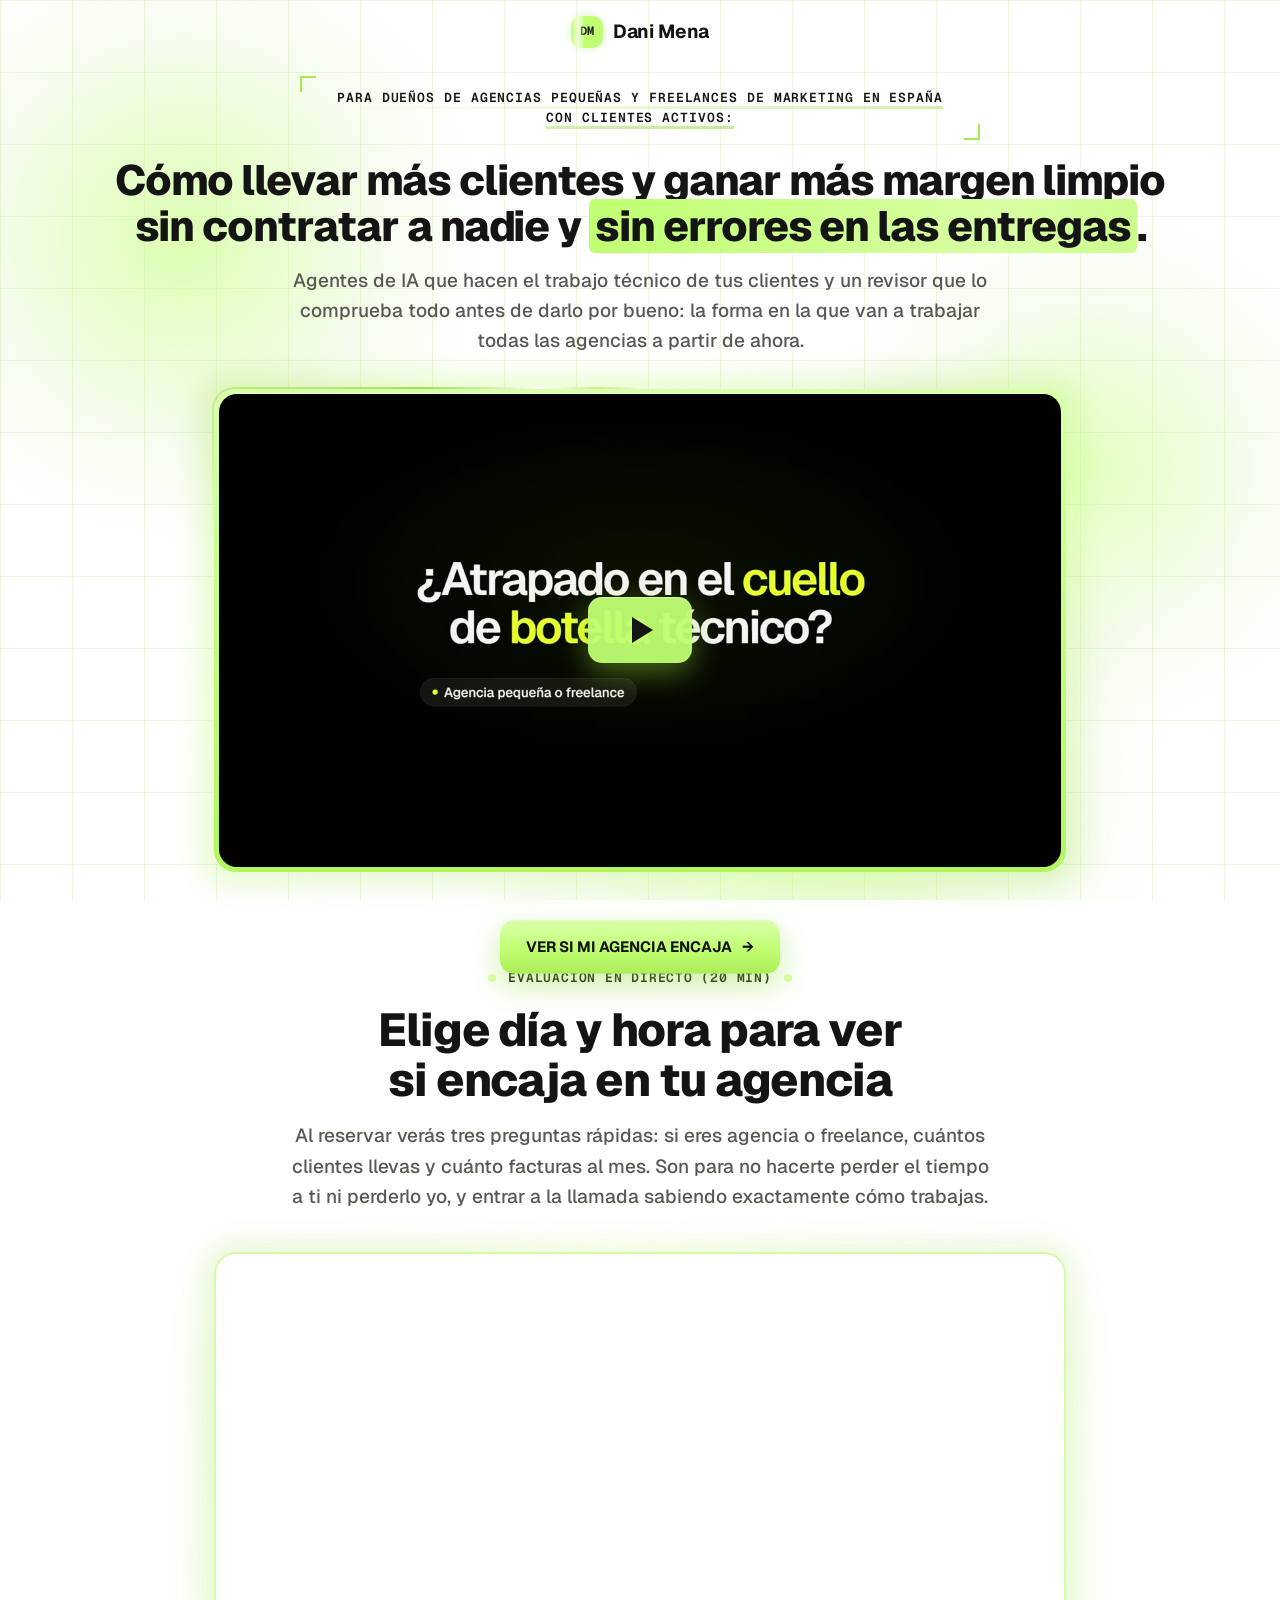
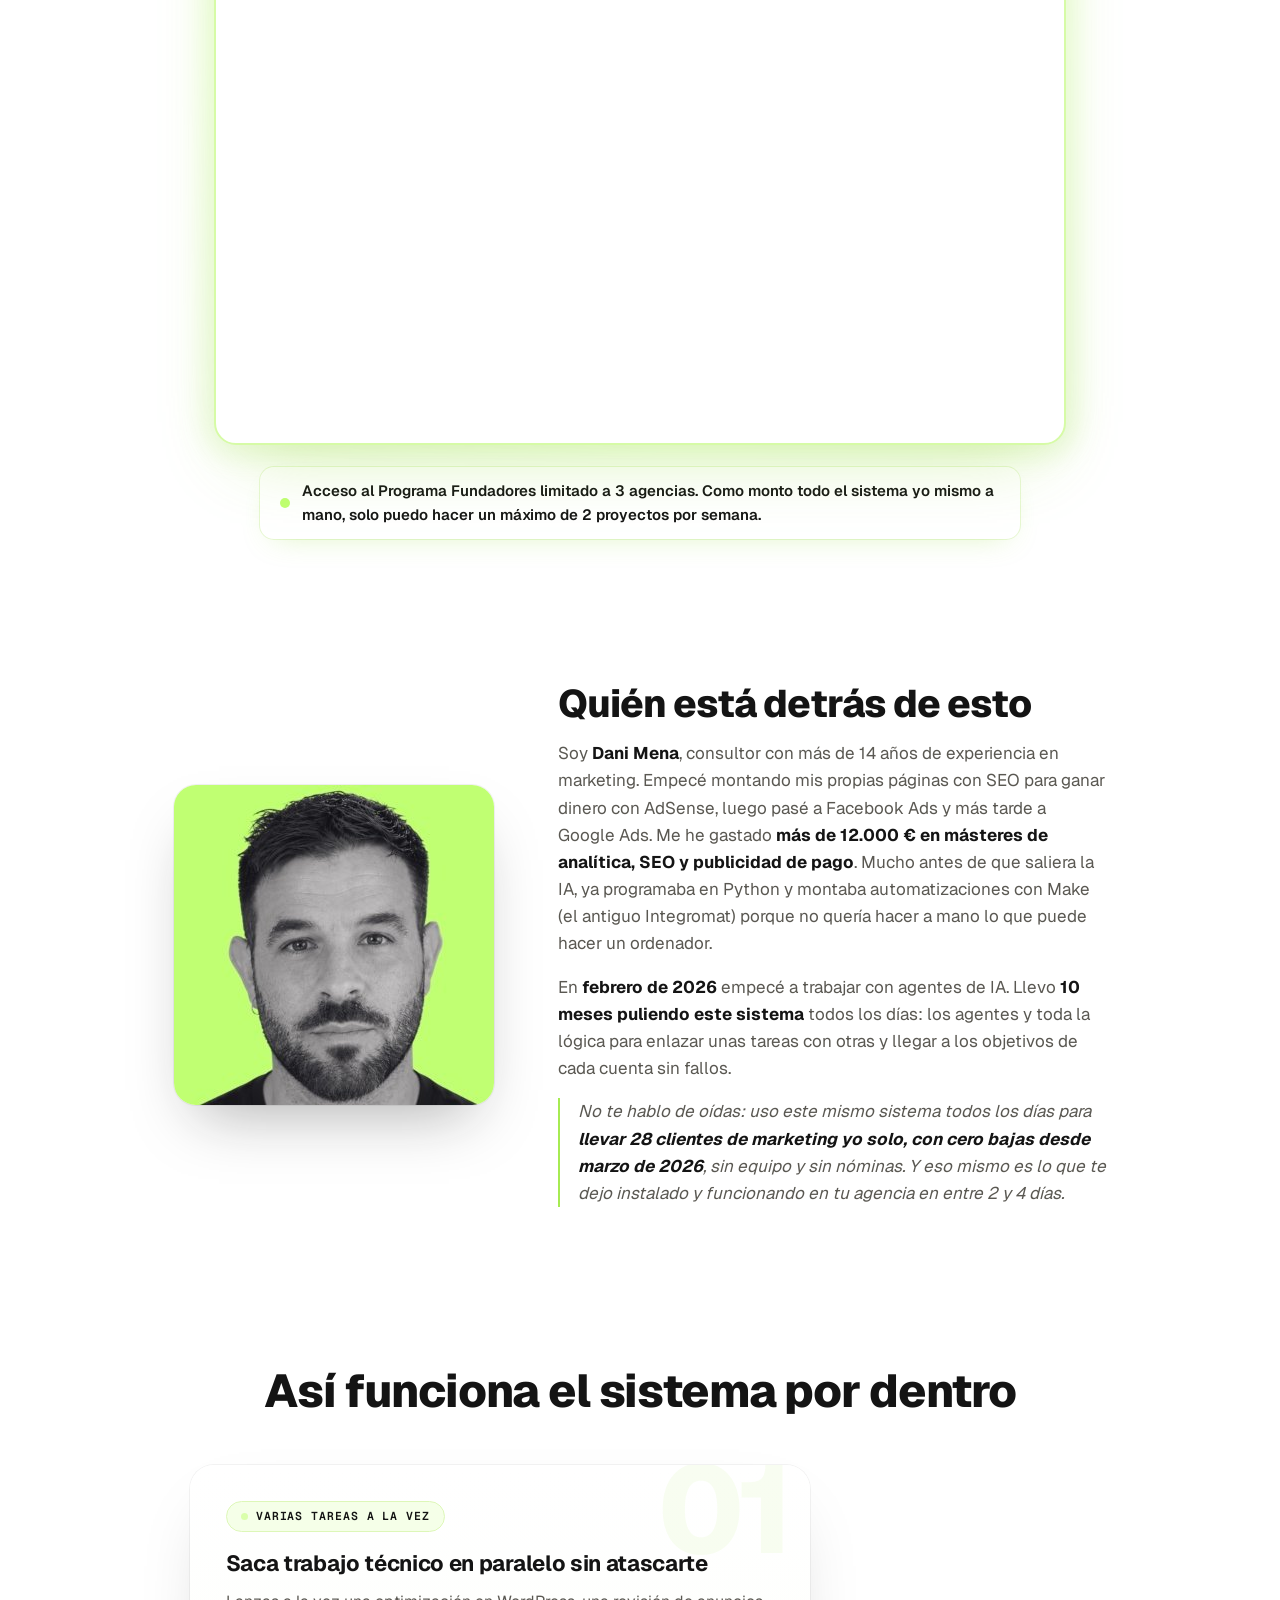
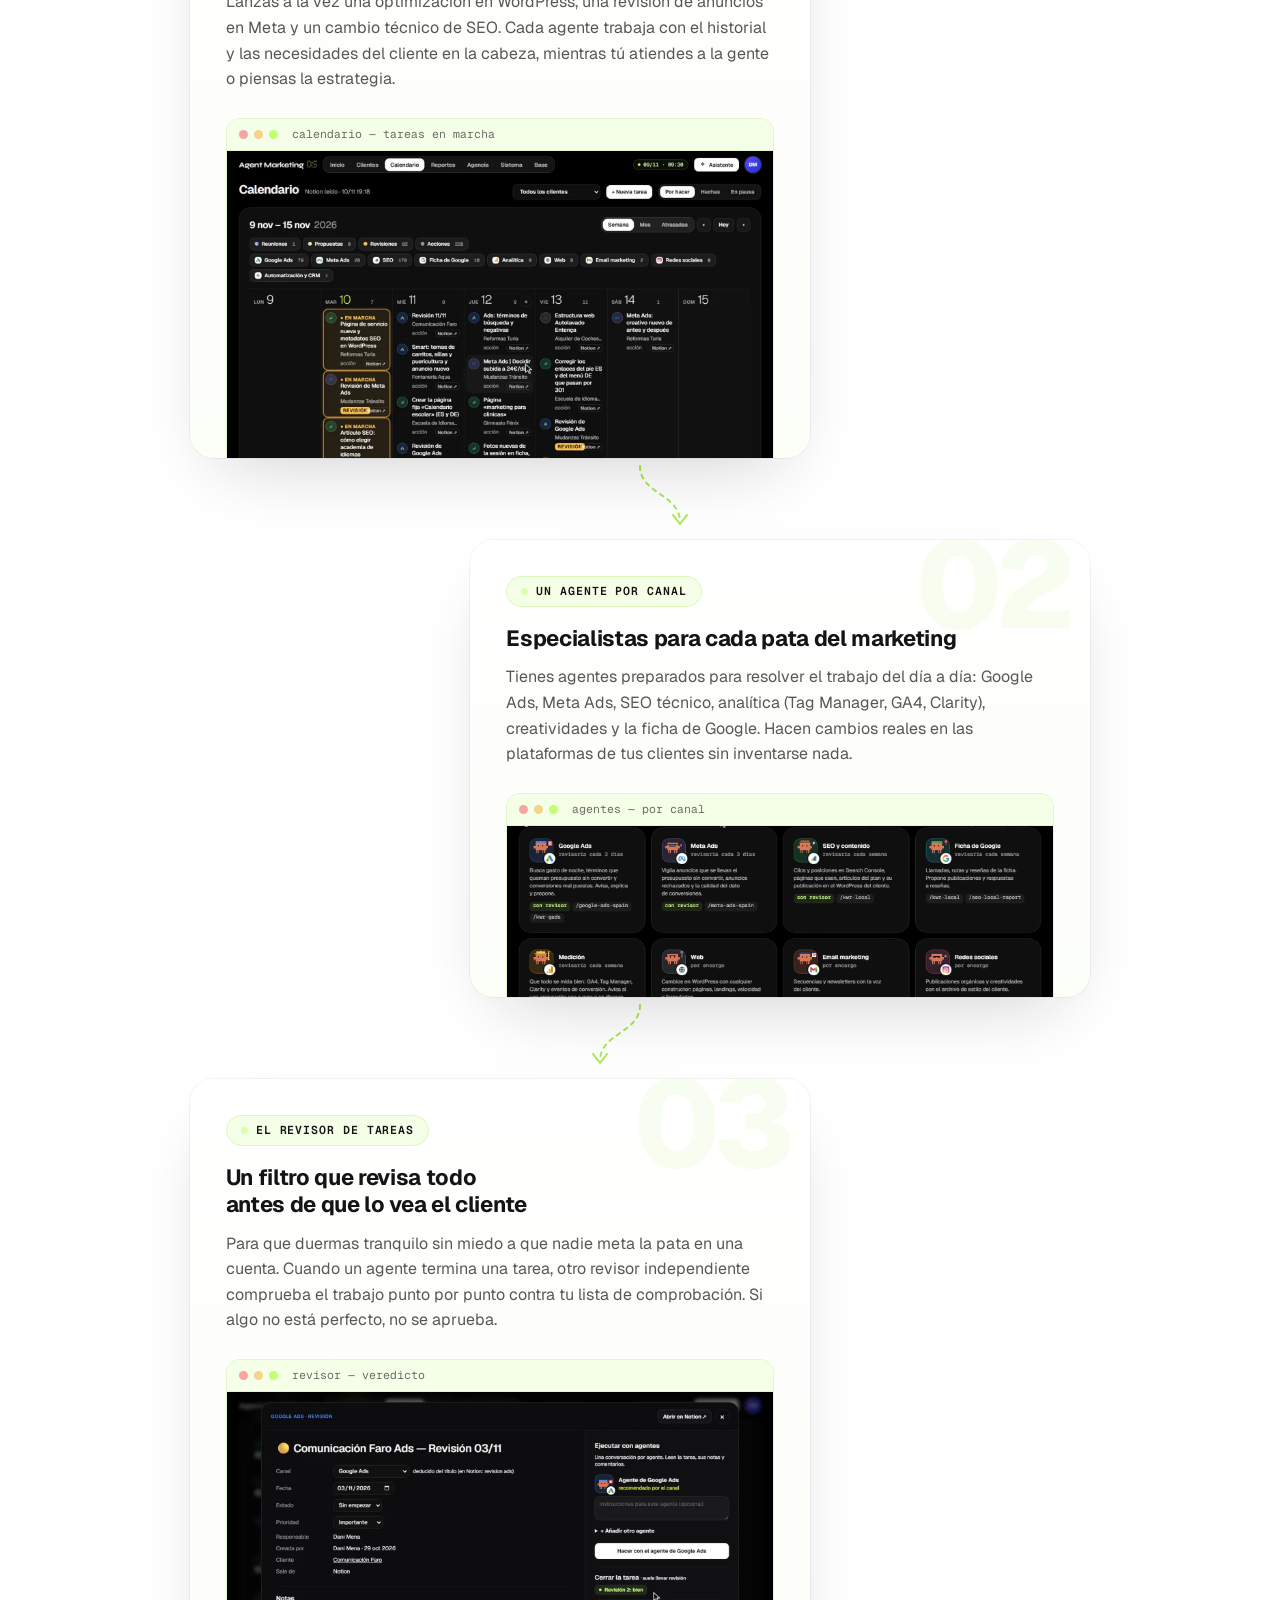
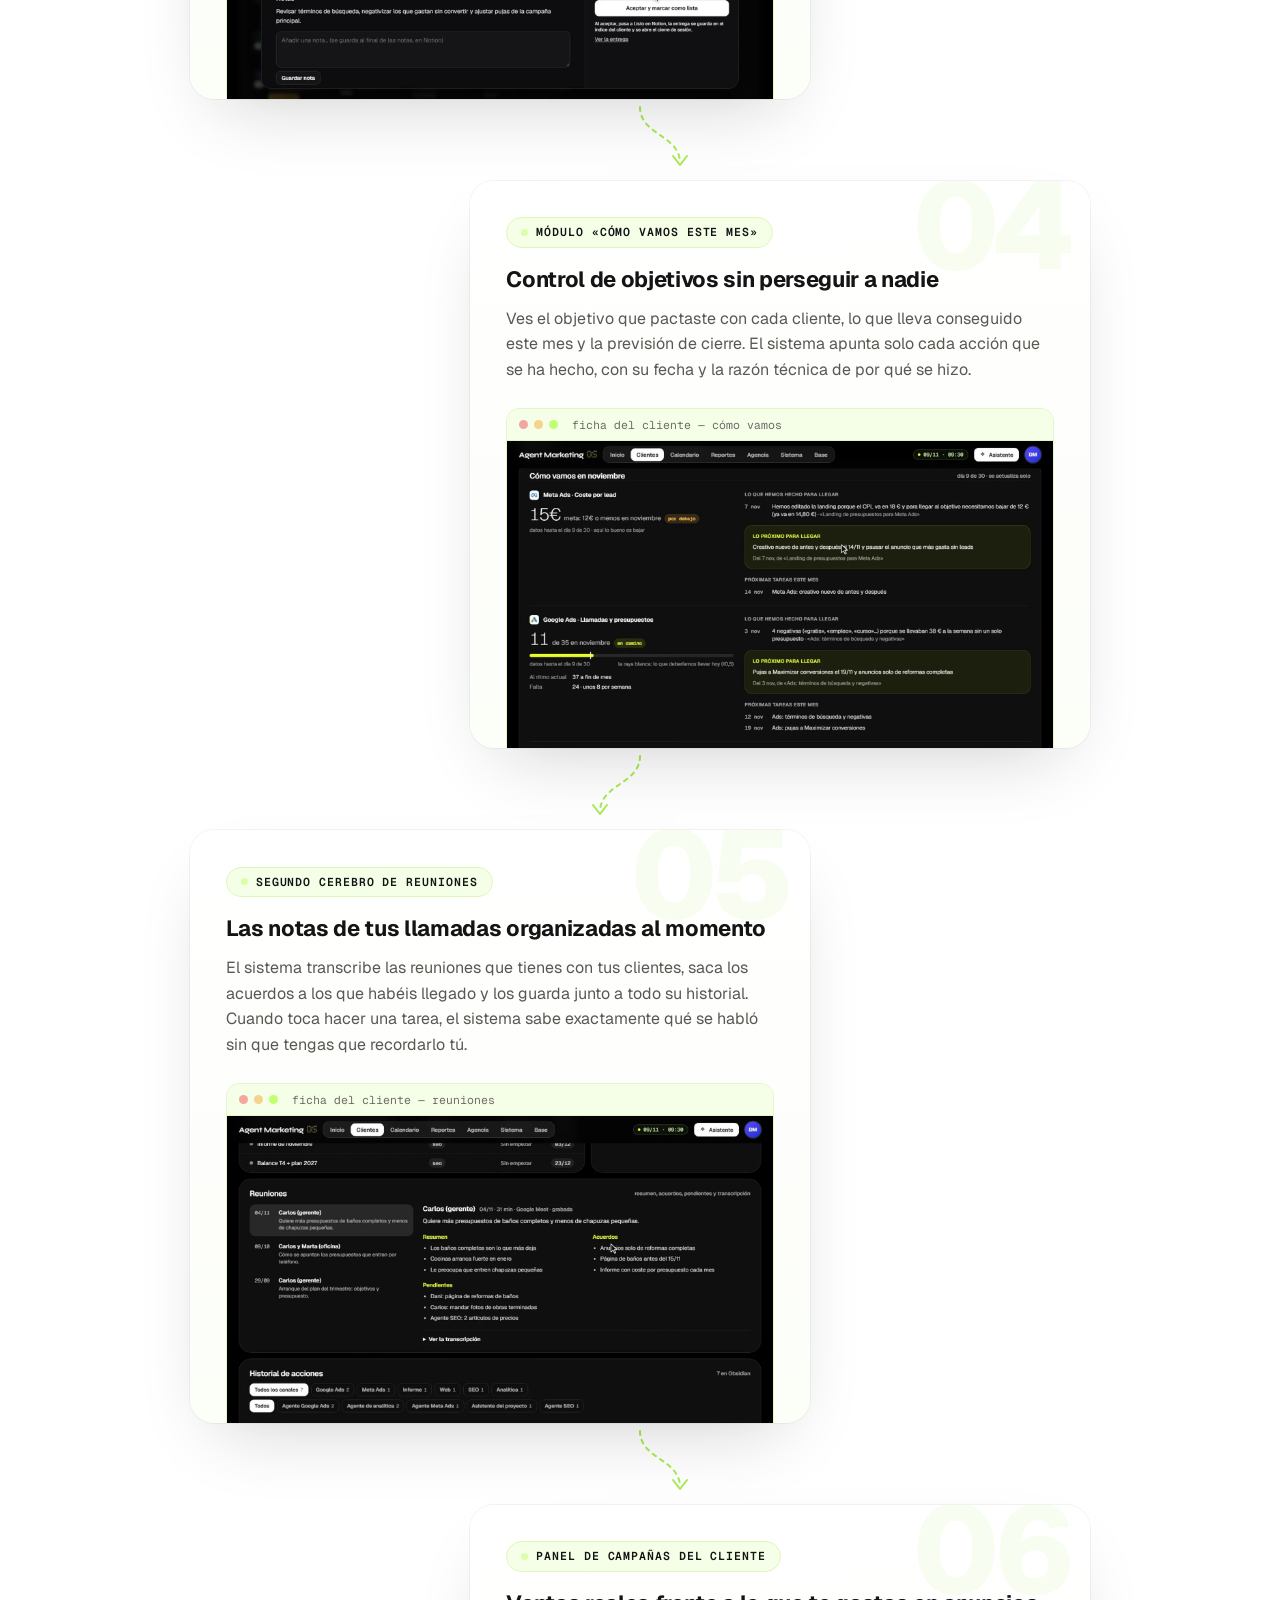
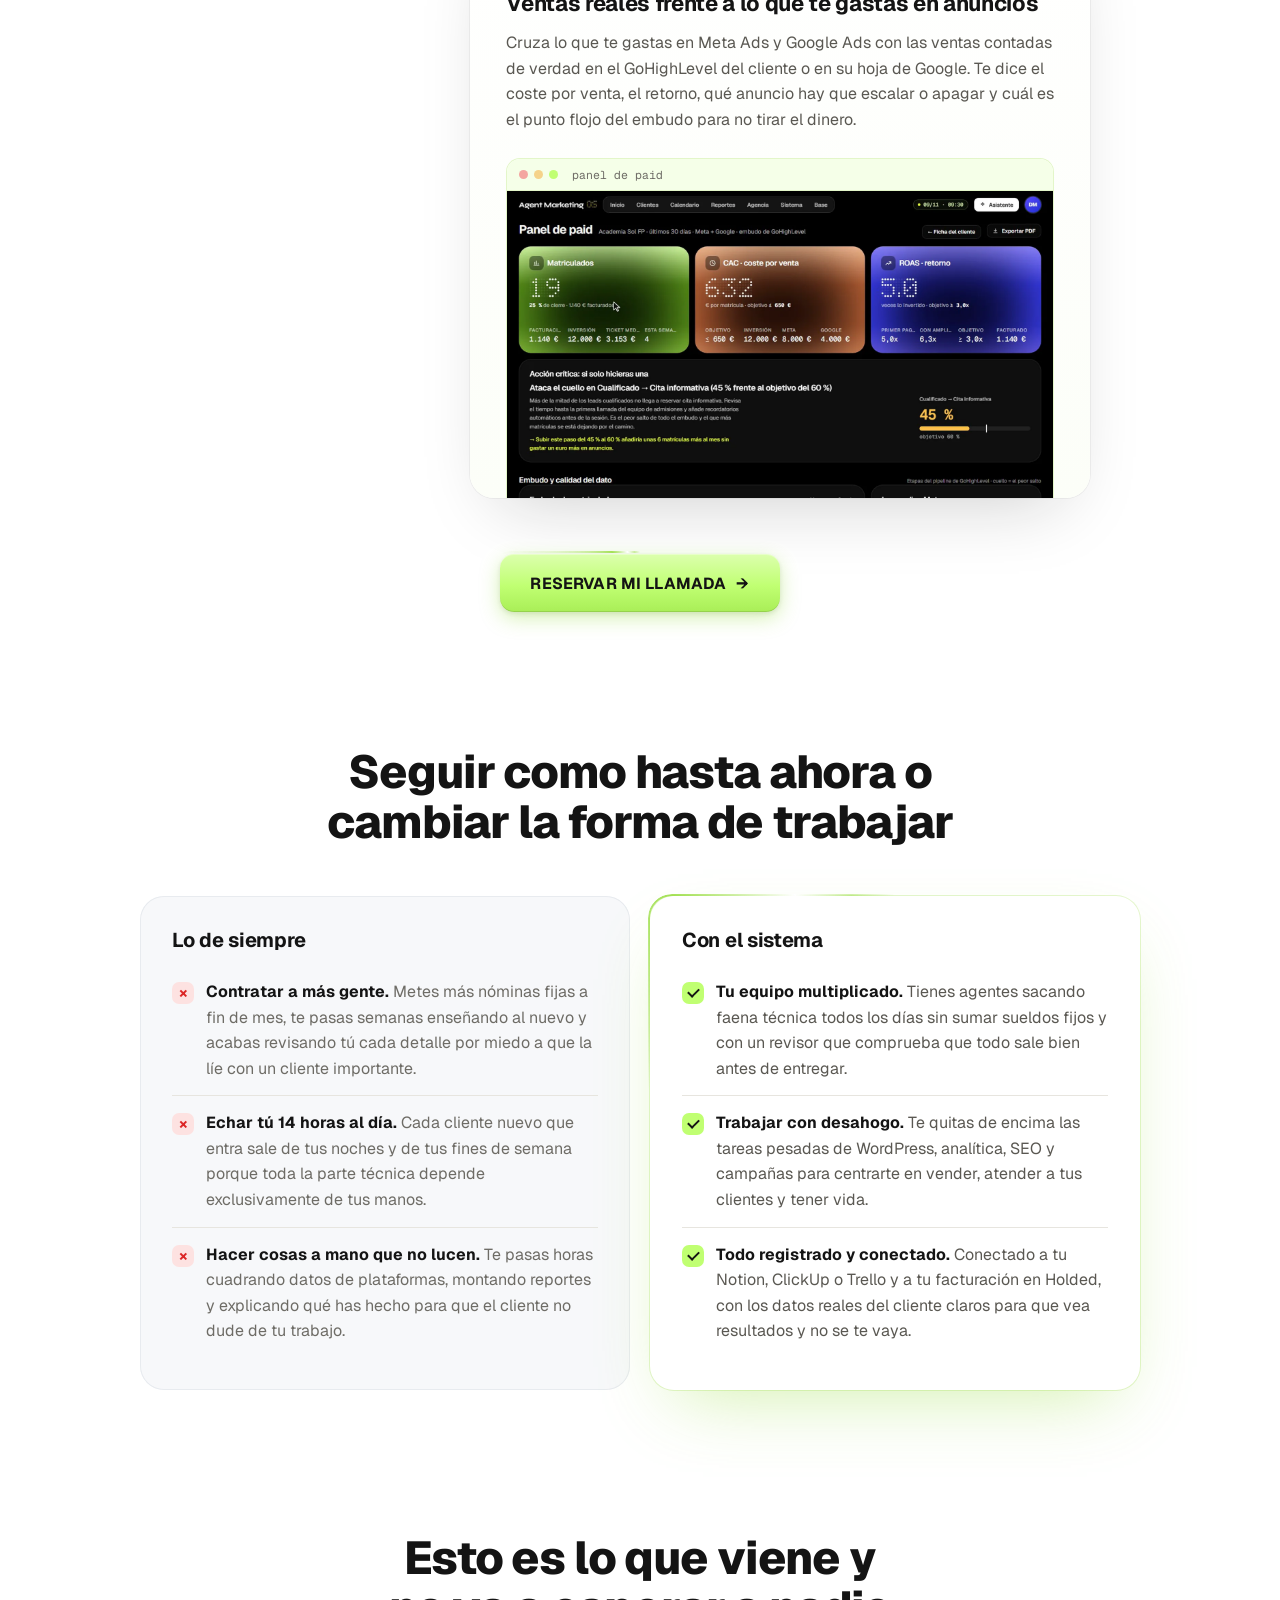
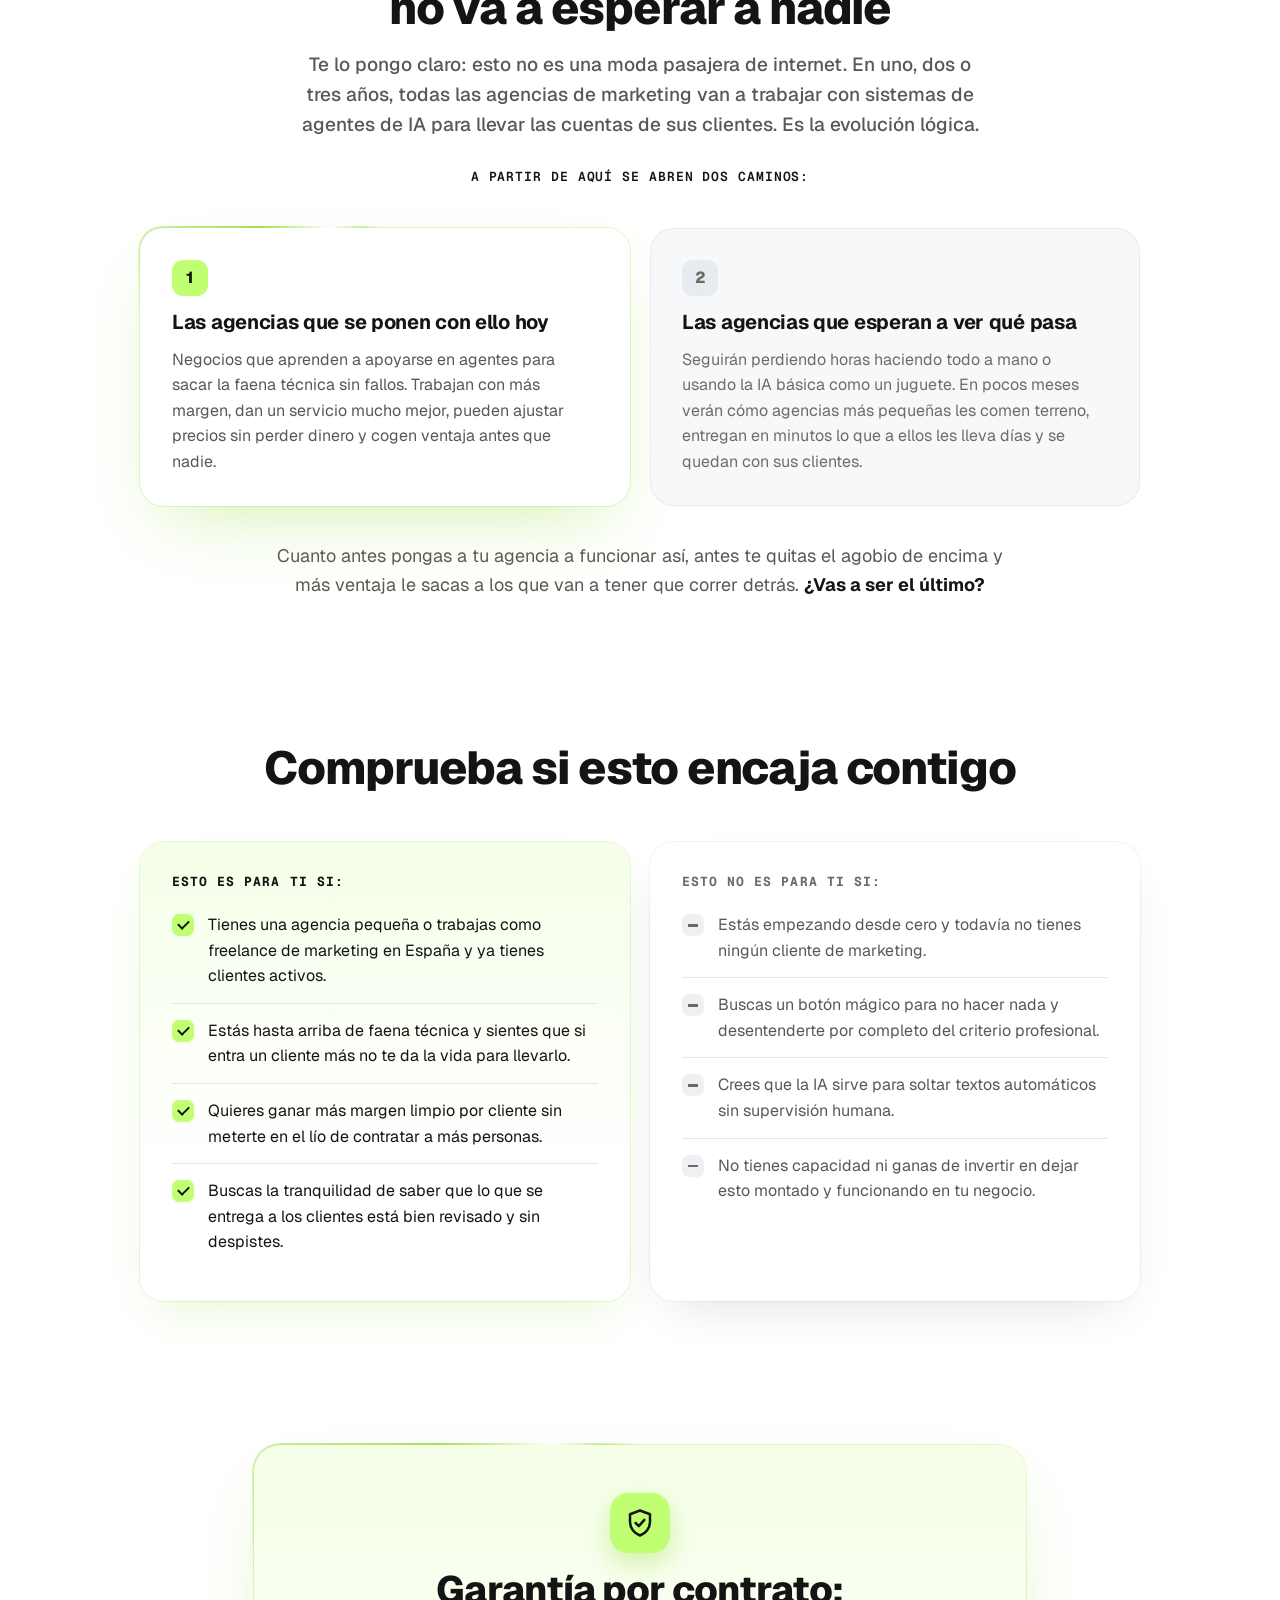
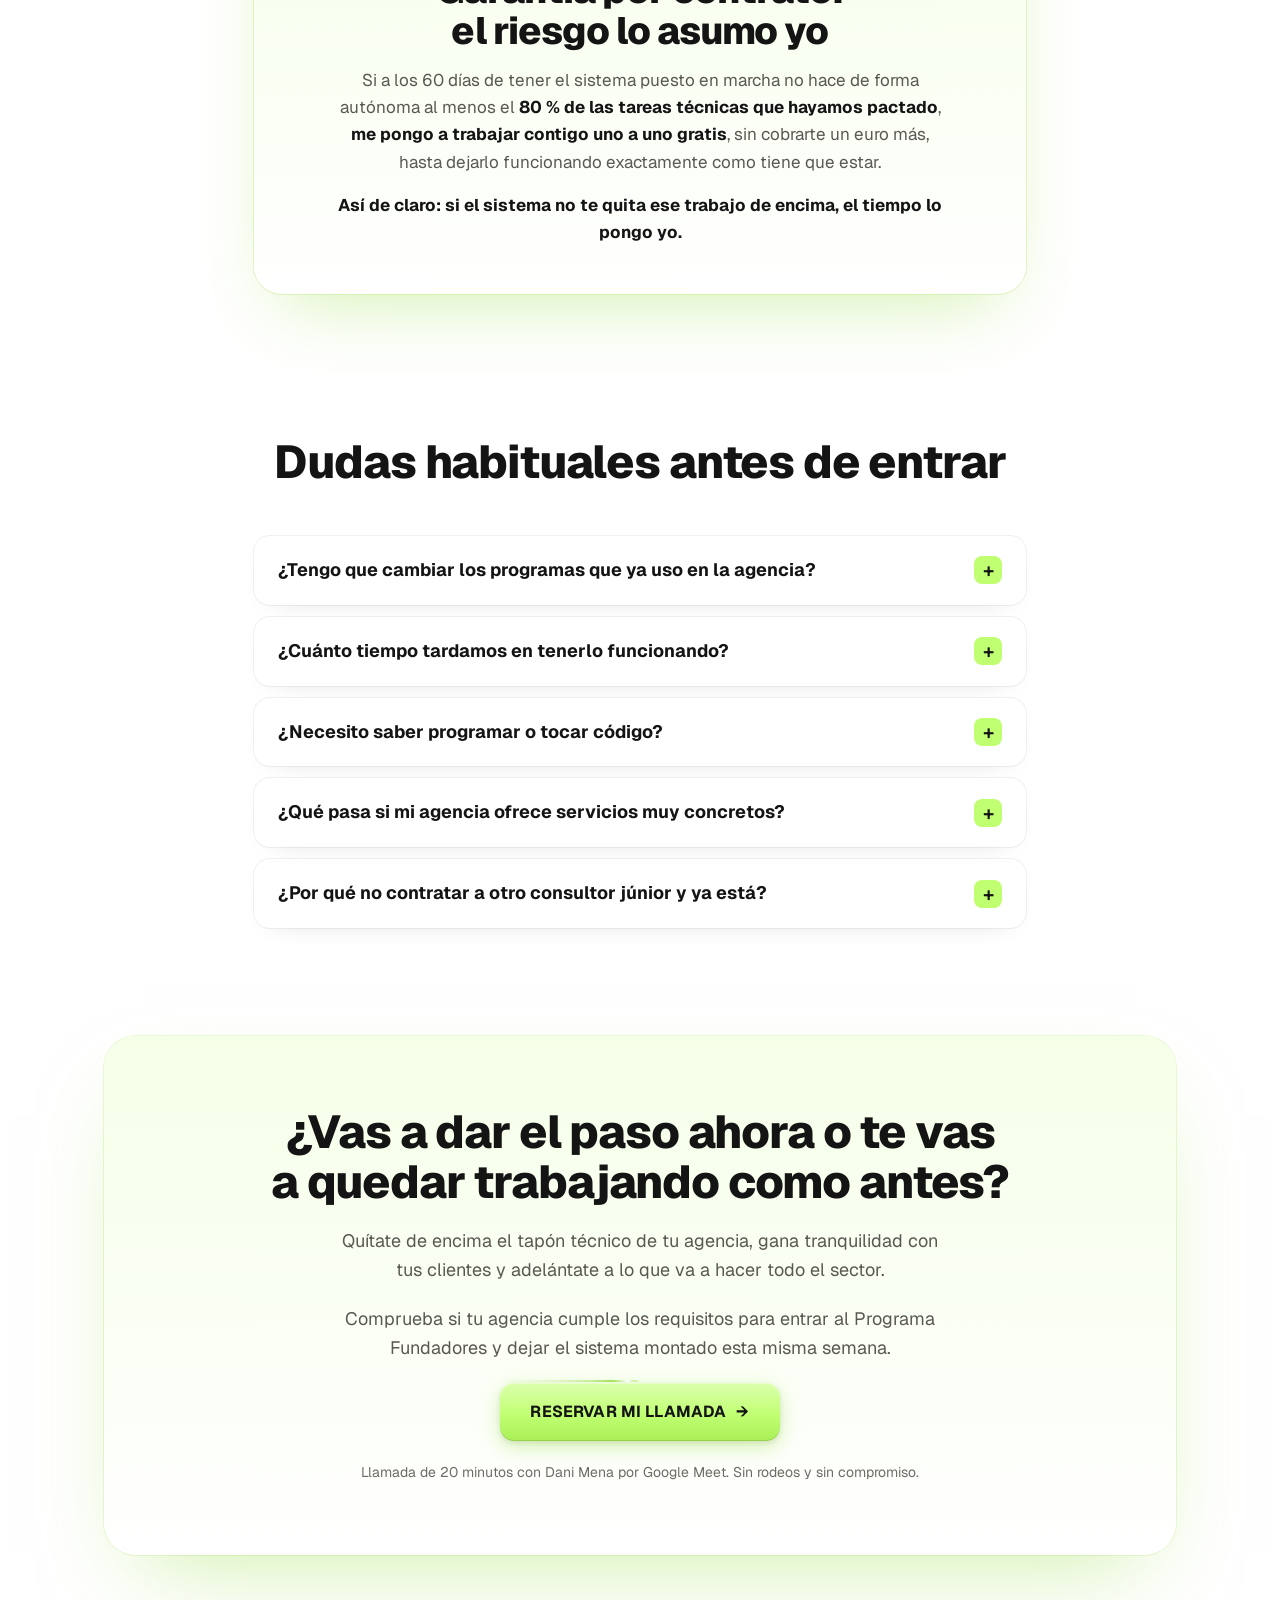
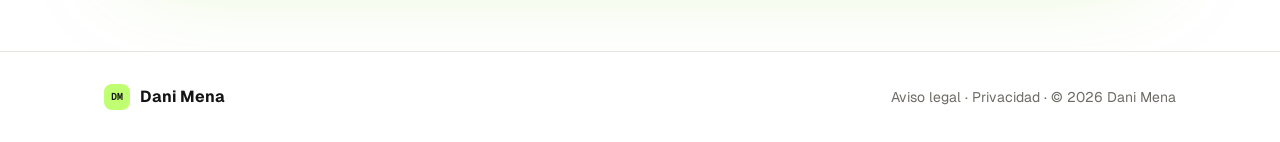
==== commit b436a59a: "Reserva: tres preguntas (sin la de invertir) Co-Authored-By: Claude Opus 5.5 <noreply@anthropic.com>" ====
--- a/agent-marketing-os/index.html
+++ b/agent-marketing-os/index.html
@@ -11,9 +11,10 @@
 <link rel="preconnect" href="https://fonts.gstatic.com" crossorigin>
 <link href="https://fonts.googleapis.com/css2?family=Geist:wght@400;500;600;700;800&family=Geist+Mono:wght@500;600&display=swap" rel="stylesheet">
 <!-- PÍXEL DE META (paso 9): pegar aquí el código base del píxel. Evento en esta página: PageView. -->
-<link rel="stylesheet" href="/estilo.css?v=9">
+<link rel="stylesheet" href="/estilo.css?v=10">
 <meta name="facebook-domain-verification" content="fuy9nk70lnnlmz7yy5wqjsa0etgyd3" />
 <script src="/pixel.js?v=2"></script>
+<script src="/clarity.js"></script>
 </head>
 <body>
 <noscript><img height="1" width="1" style="display:none" alt="" src="https://www.facebook.com/tr?id=2039022273582697&ev=PageView&noscript=1"></noscript>
@@ -53,7 +54,7 @@
     <div class="wrap center">
       <p class="dot-label"><i aria-hidden="true"></i>Evaluación en directo (20 min)<i aria-hidden="true"></i></p>
       <h2>Elige día y hora para ver si encaja en tu agencia</h2>
-      <p class="lead">Al reservar verás cuatro preguntas rápidas: si eres agencia o freelance, cuántos clientes llevas, cuánto facturas al mes y si estás en posición de invertir si vemos que te encaja. Son para no hacerte perder el tiempo a ti ni perderlo yo, y entrar a la llamada sabiendo exactamente cómo trabajas.</p>
+      <p class="lead">Al reservar verás tres preguntas rápidas: si eres agencia o freelance, cuántos clientes llevas y cuánto facturas al mes. Son para no hacerte perder el tiempo a ti ni perderlo yo, y entrar a la llamada sabiendo exactamente cómo trabajas.</p>
     </div>
     <div class="wrap calendar-wrap">
       <div class="calendar">
@@ -282,7 +283,7 @@
 </footer>
 
 <script src="https://link.msgsndr.com/js/form_embed.js" type="text/javascript"></script>
-<script src="/reproductor.js?v=3"></script>
+<script src="/reproductor.js?v=6"></script>
 <script src="/movimiento.js?v=3"></script>
 </body>
 </html>
--- a/estilo.css
+++ b/estilo.css
@@ -359,3 +359,19 @@
 .vmodal-x{flex:none;width:44px;height:44px;border-radius:12px;border:0;background:#fff;color:var(--ink);font-size:18px;font-weight:700;cursor:pointer}
 .vmodal-x:focus-visible{outline:3px solid #C0FF72;outline-offset:3px}
 .vmodal video{width:100%;max-height:calc(100vh - 120px);aspect-ratio:16/9;background:#000;border-radius:14px;display:block}
+/* VSL en ventana grande (sin barra de avance) */
+.vmodal-acc{display:flex;gap:8px}
+.vmodal-fs{flex:none;width:44px;height:44px;border-radius:12px;border:0;background:rgba(255,255,255,.14);color:#fff;font-size:20px;cursor:pointer}
+.vmodal-fs:focus-visible{outline:3px solid #C0FF72;outline-offset:3px}
+.vmodal-stage{position:relative;border-radius:14px;overflow:hidden;background:#000}
+.vmodal-vsl video{width:100%;max-height:calc(100dvh - 90px);aspect-ratio:16/9;background:#000;display:block;border-radius:0}
+.vmodal-play{position:absolute;inset:0;width:100%;border:0;background:transparent;cursor:pointer;display:flex;align-items:center;justify-content:center}
+.vmodal-play .play-icon{transition:opacity .2s}
+.vmodal-stage.playing .vmodal-play .play-icon{opacity:0}
+.vmodal-box:fullscreen{width:100vw;height:100vh;background:#000;justify-content:center;padding:12px;box-sizing:border-box}
+.vmodal-box:fullscreen video{max-height:calc(100vh - 80px)}
+/* iPhone: «pantalla completa» girando la ventana a horizontal */
+@media (orientation:portrait){
+  .vmodal-vsl.girado .vmodal-box{position:fixed;top:50%;left:50%;width:100dvh;height:100dvw;transform:translate(-50%,-50%) rotate(90deg);background:#000;padding:10px 14px;box-sizing:border-box;justify-content:center}
+  .vmodal-vsl.girado video{max-height:calc(100dvw - 76px)}
+}
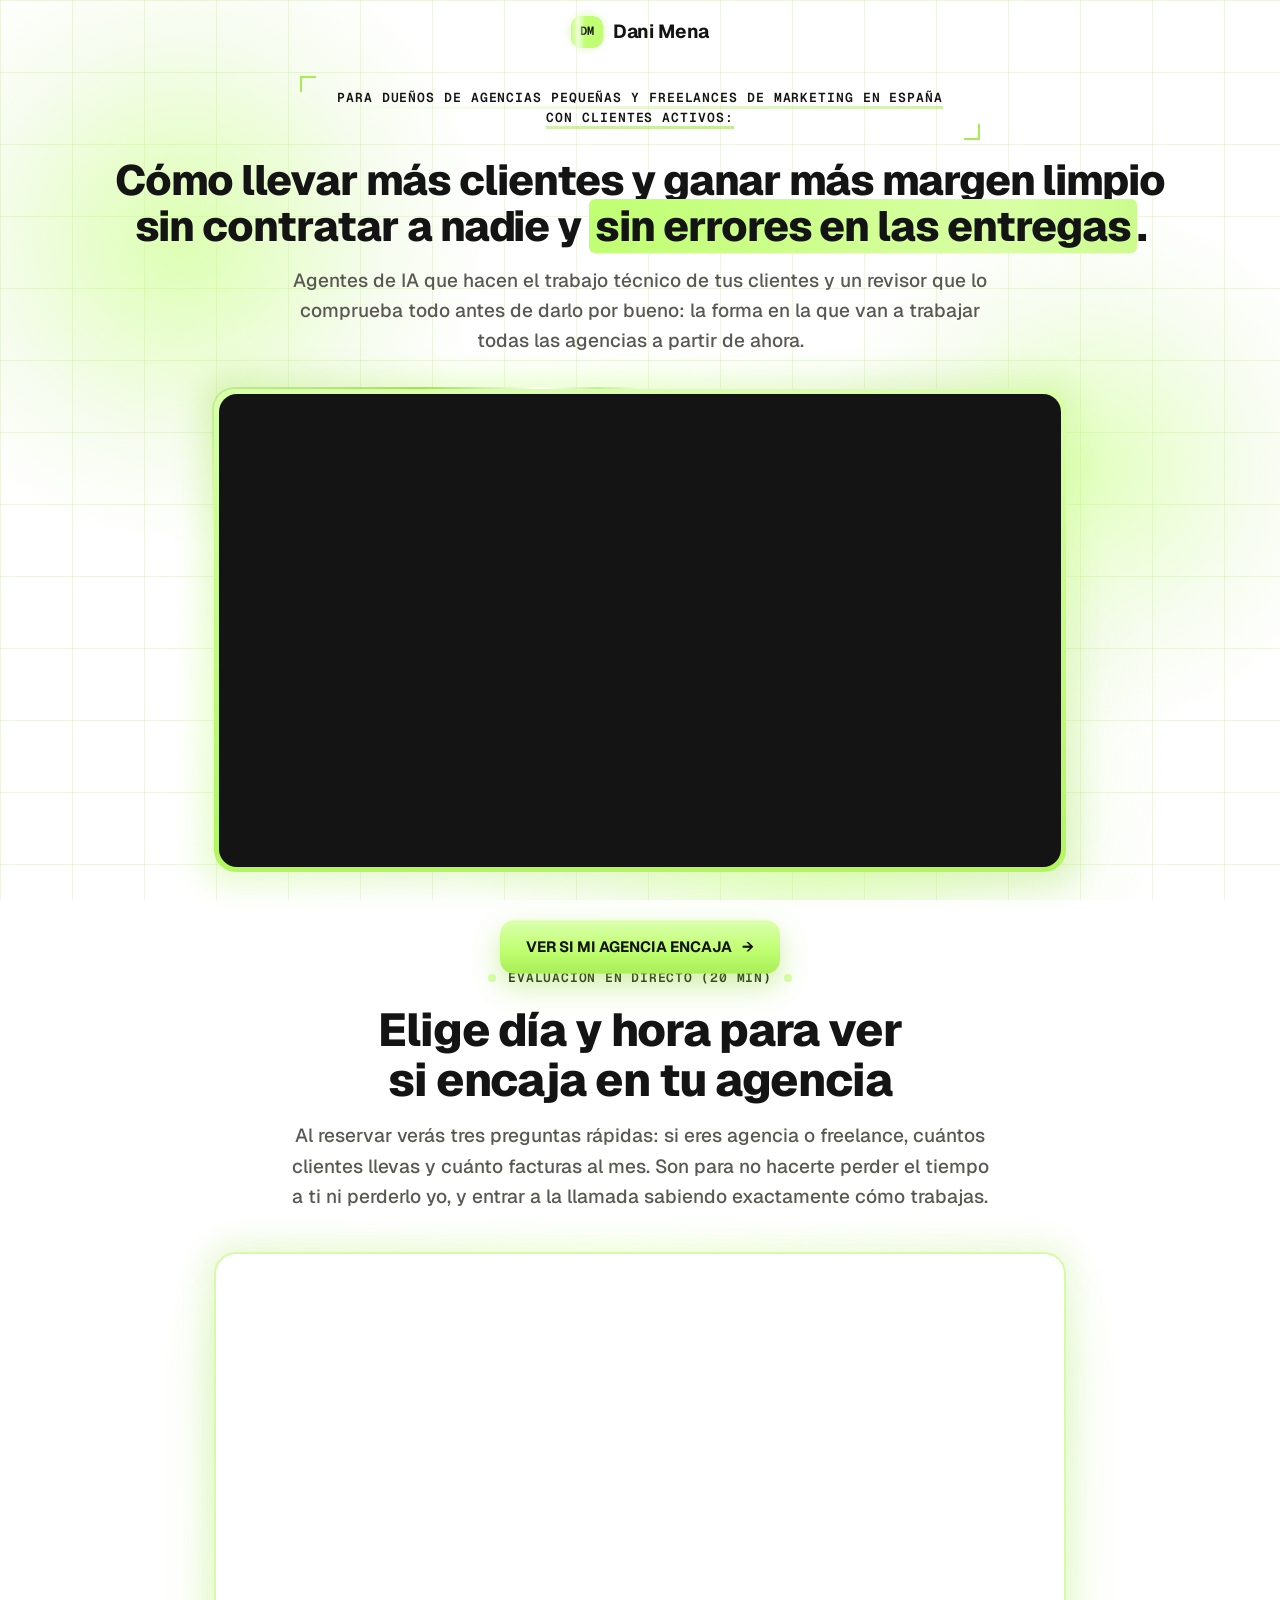
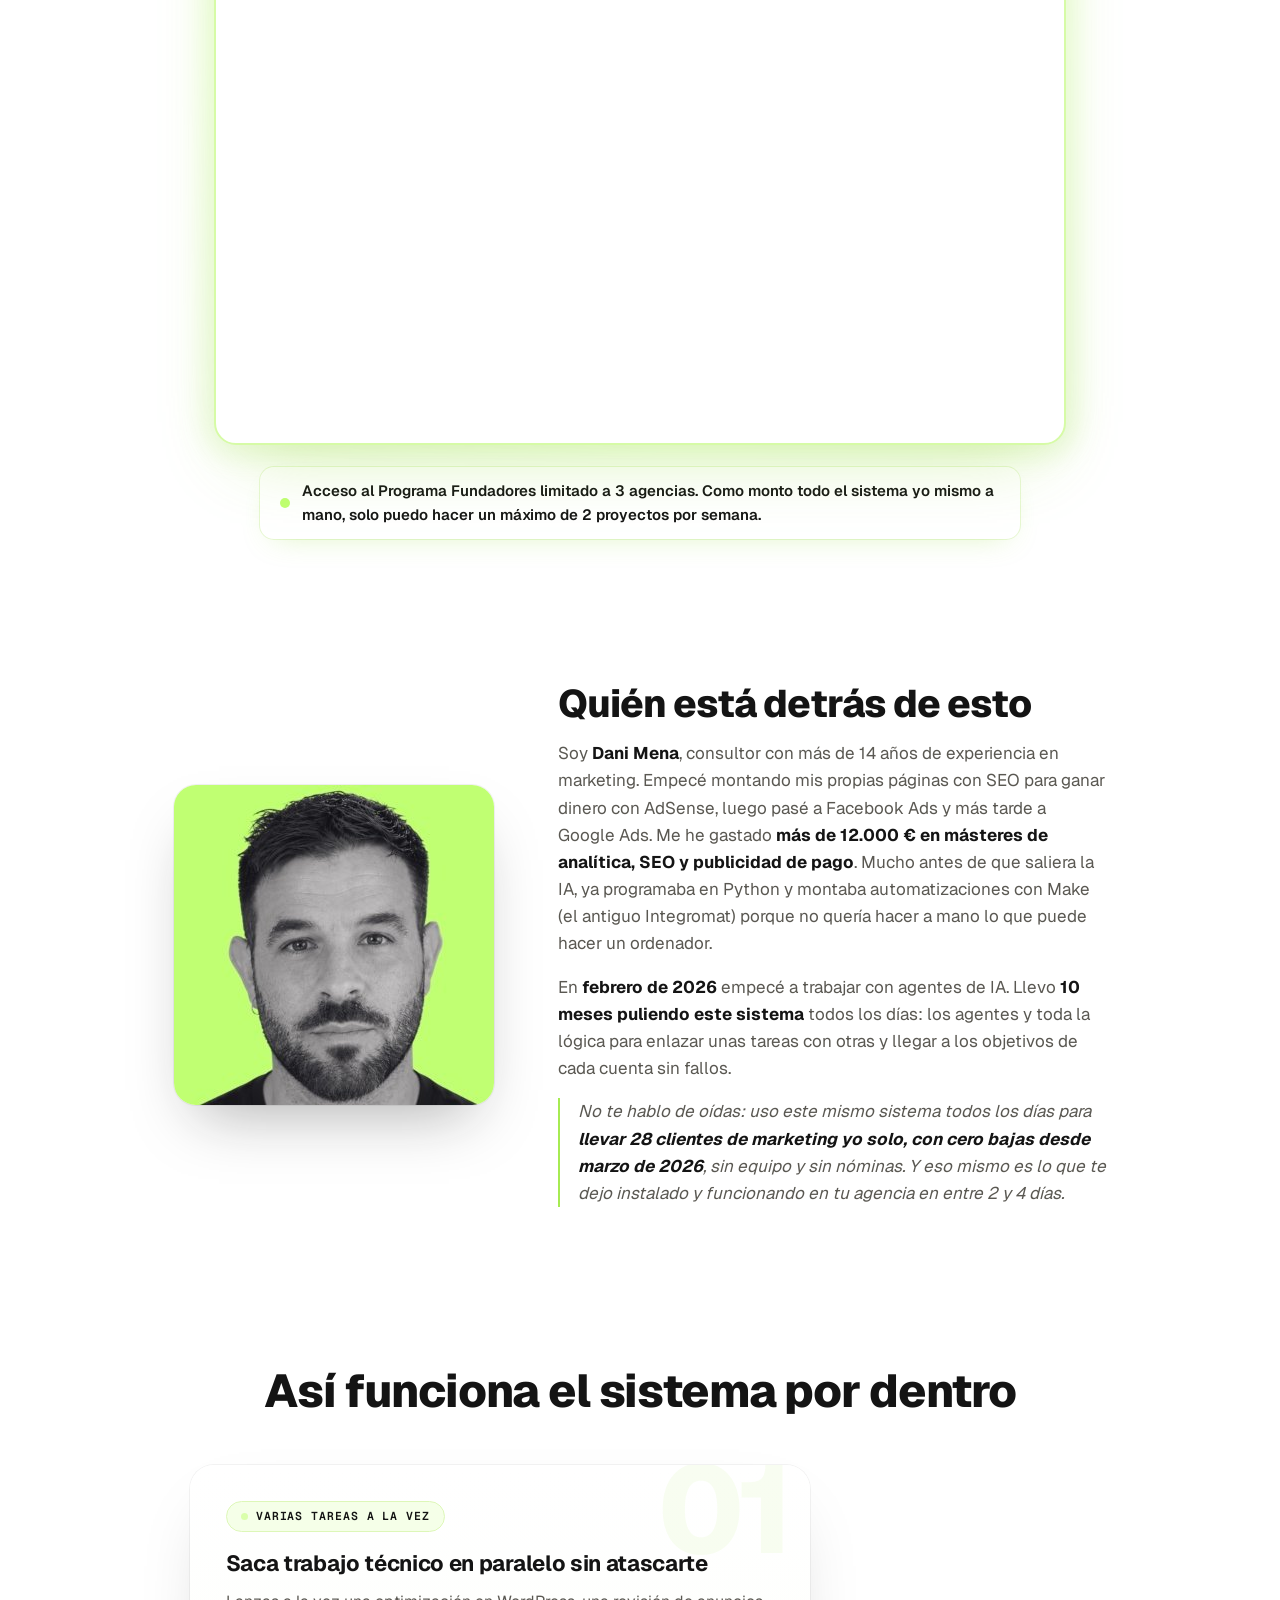
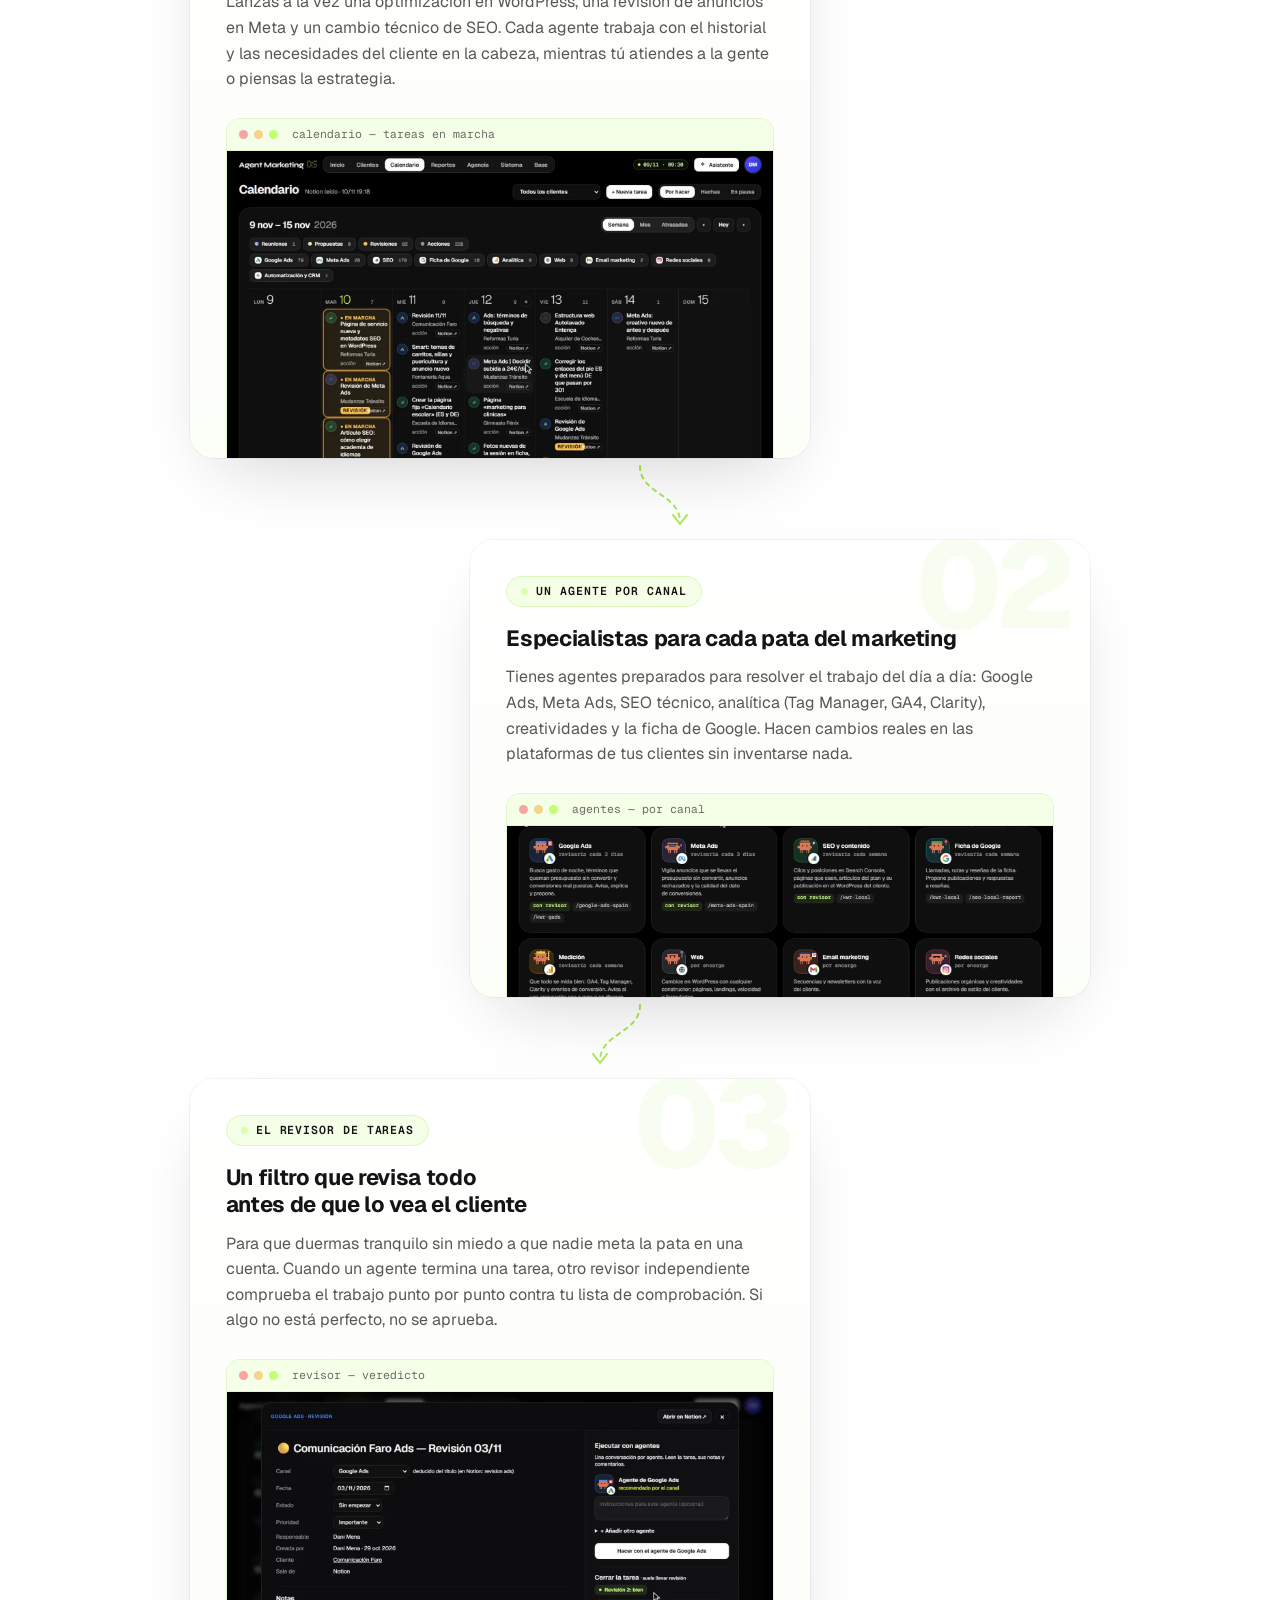
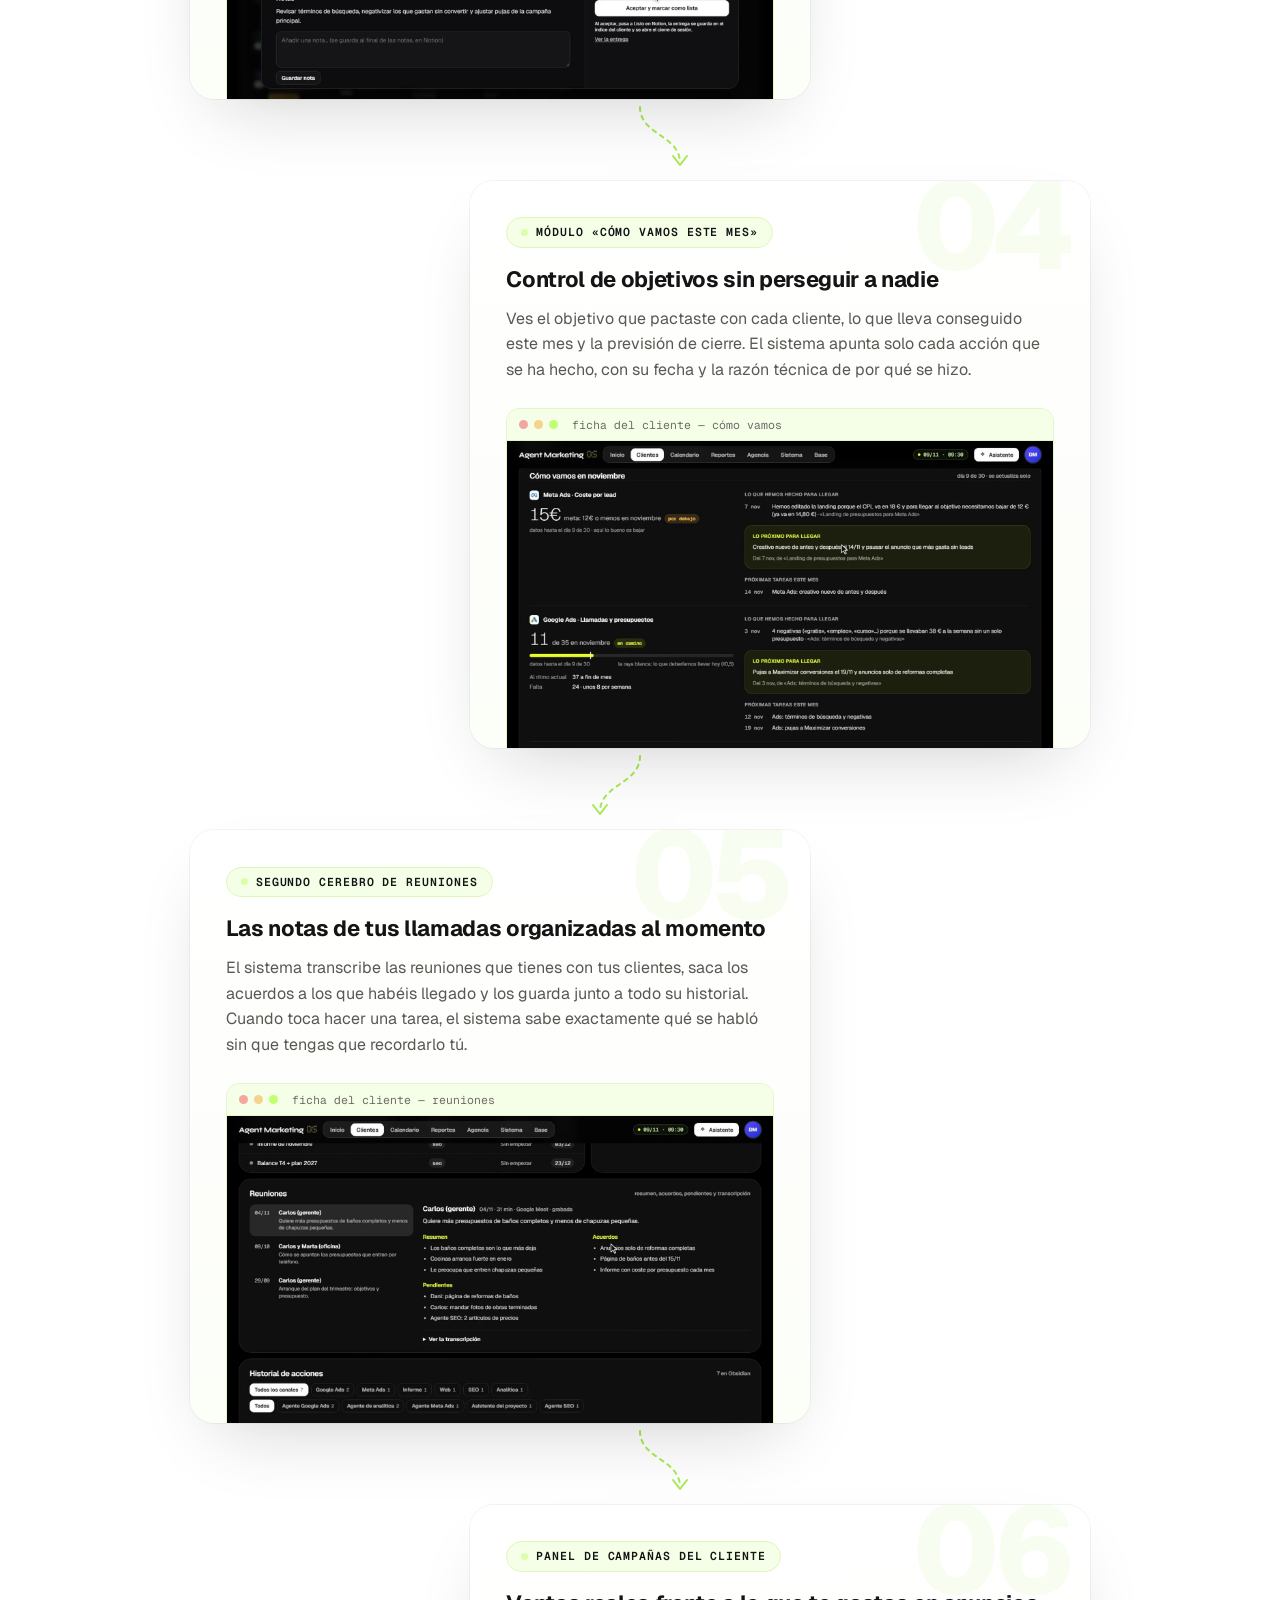
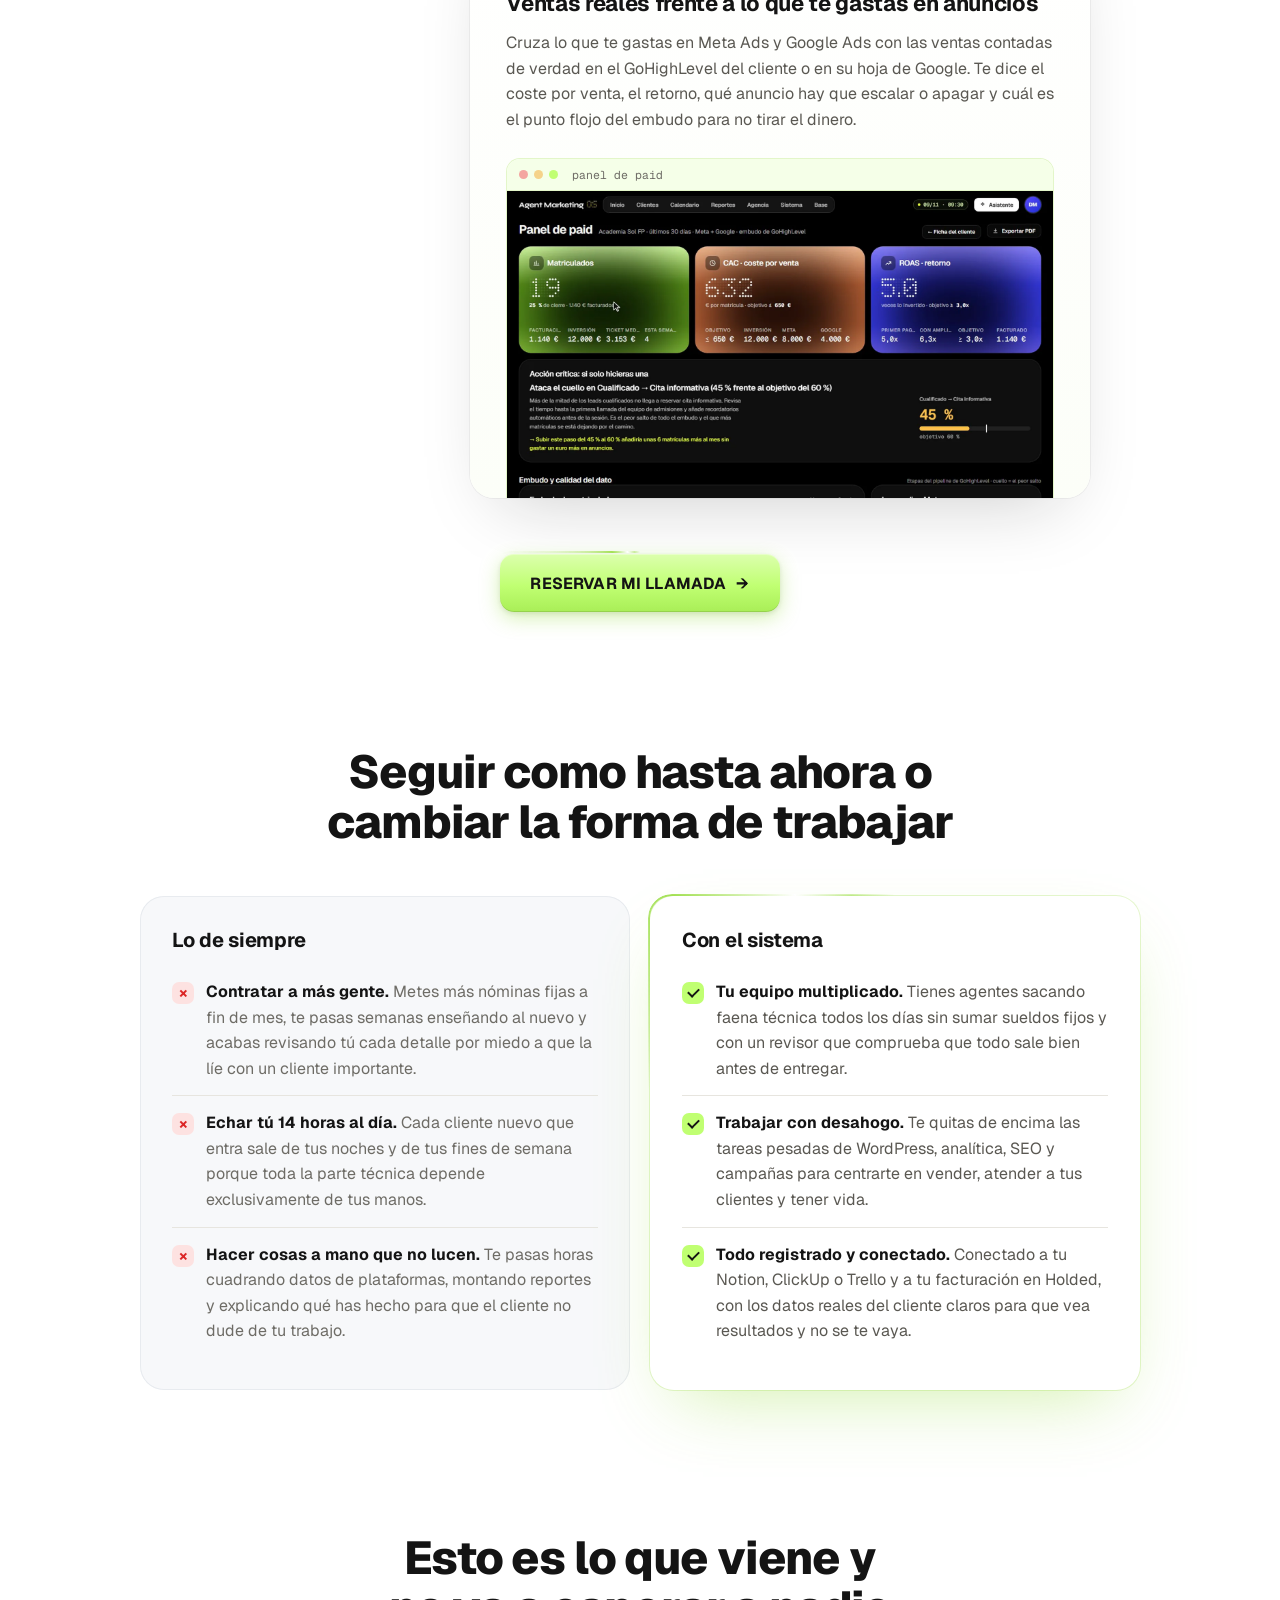
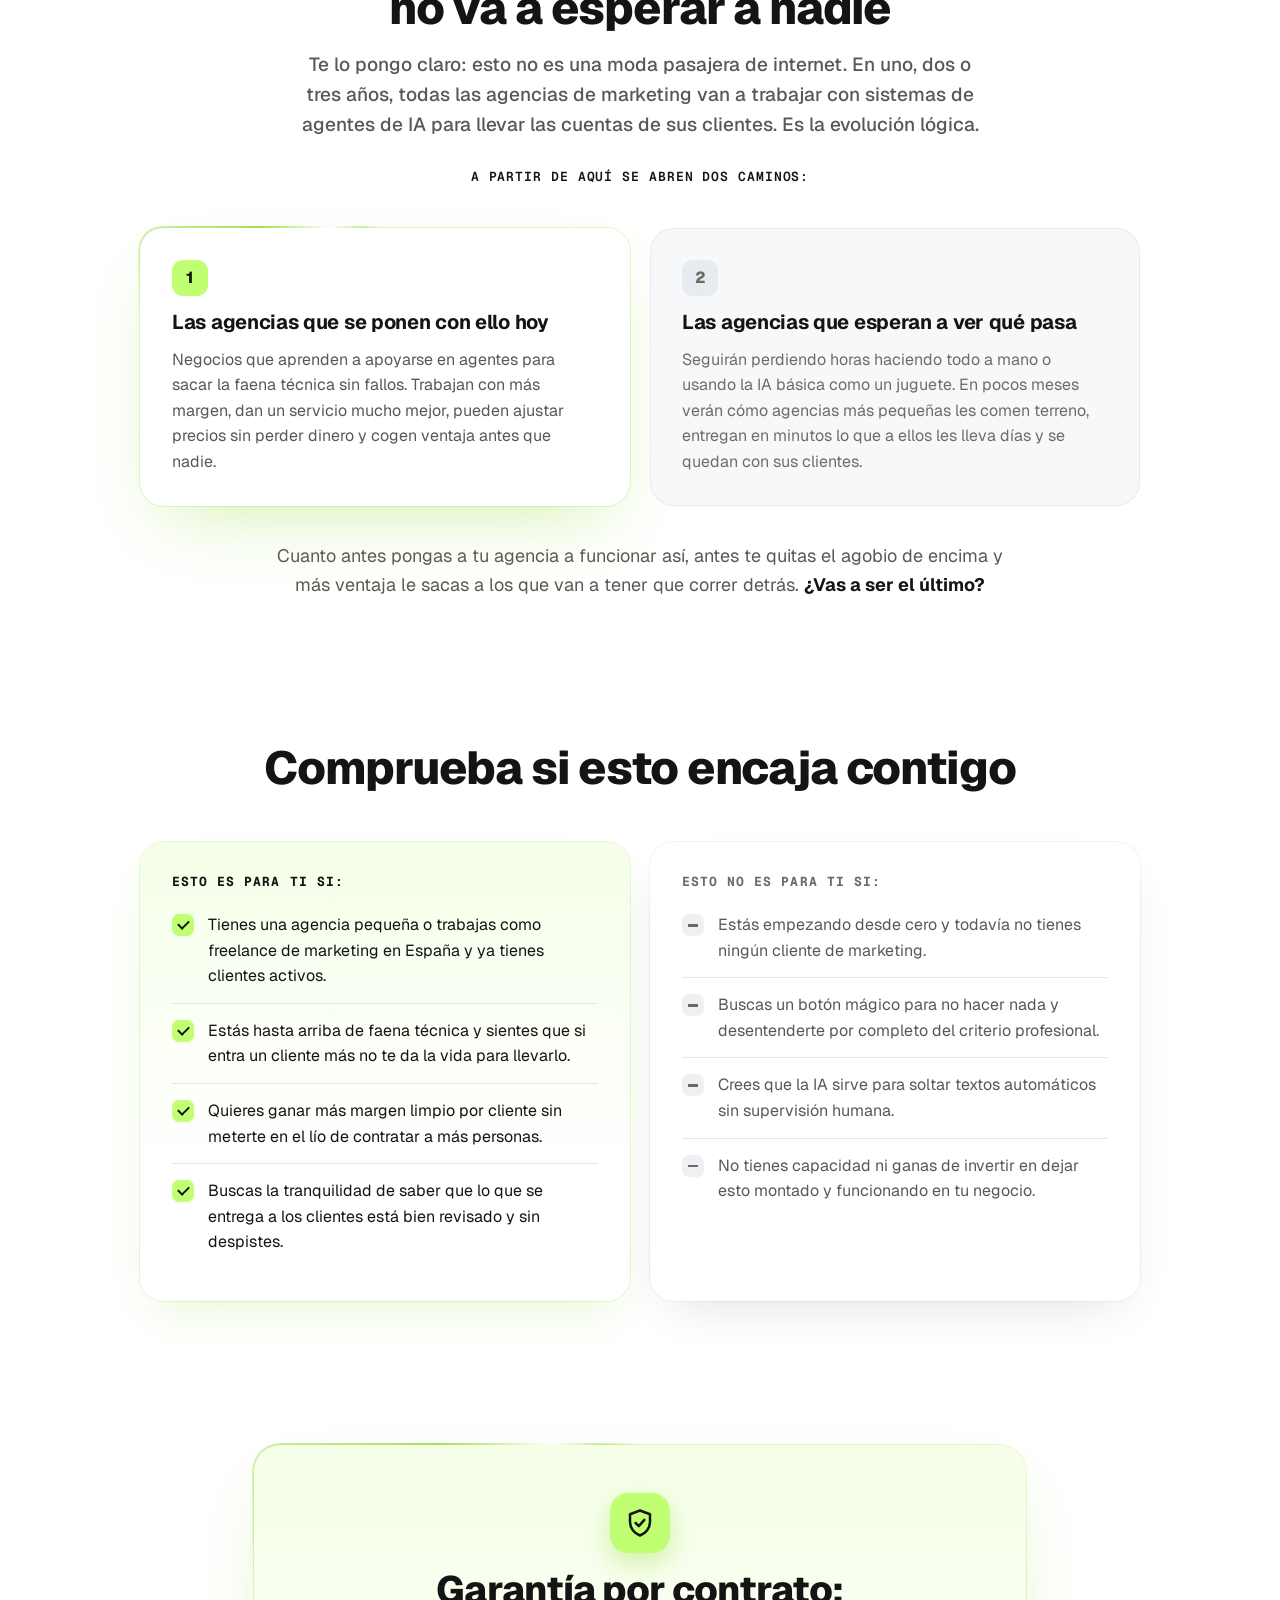
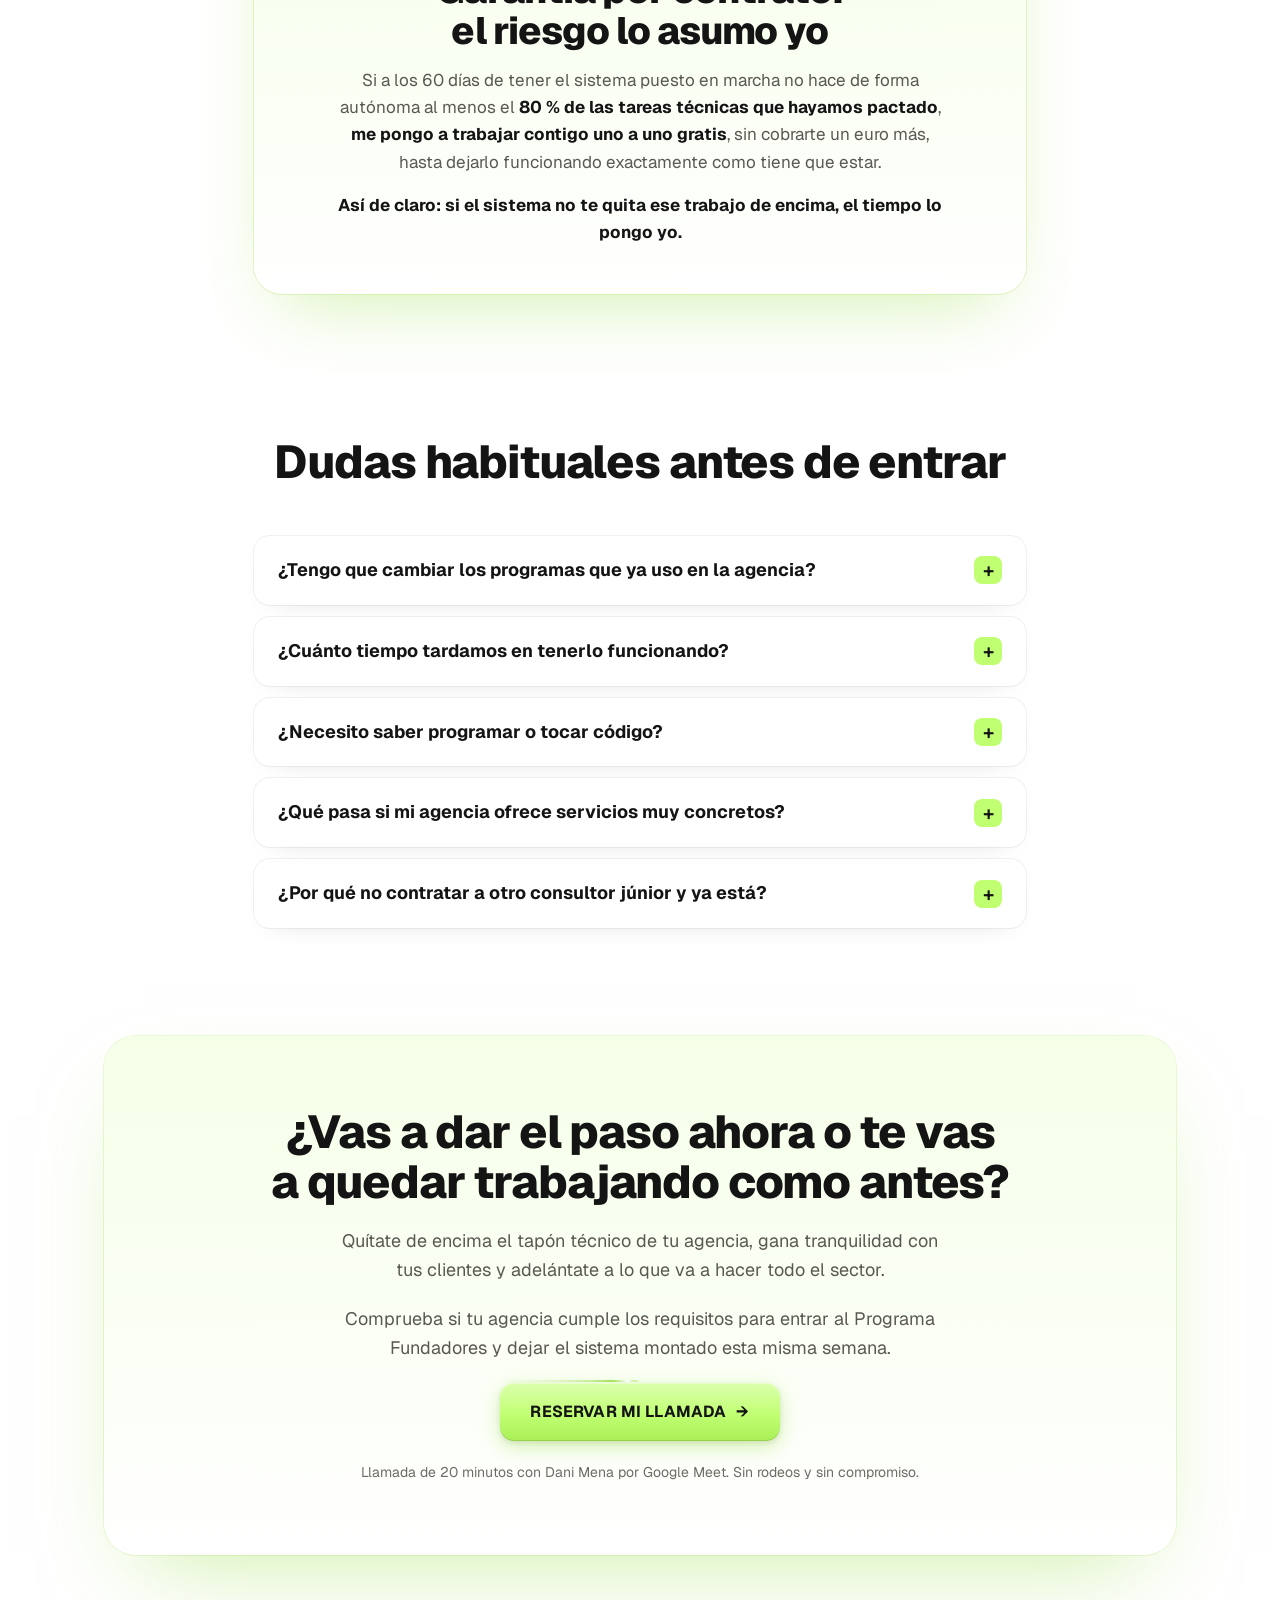
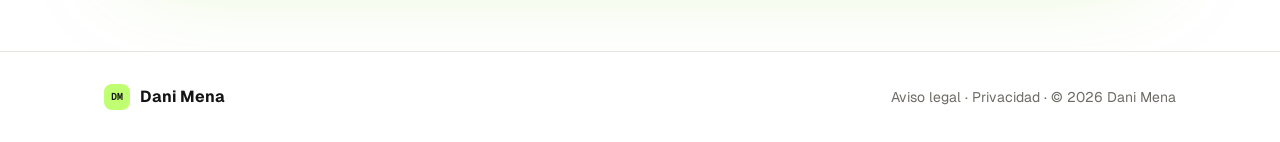
==== commit 81916ee2: "VSL: vídeo de YouTube (oculto) con capítulos y su seguimiento - El VSL de /agent-marketing-os pasa a" ====
--- a/agent-marketing-os/index.html
+++ b/agent-marketing-os/index.html
@@ -11,7 +11,7 @@
 <link rel="preconnect" href="https://fonts.gstatic.com" crossorigin>
 <link href="https://fonts.googleapis.com/css2?family=Geist:wght@400;500;600;700;800&family=Geist+Mono:wght@500;600&display=swap" rel="stylesheet">
 <!-- PÍXEL DE META (paso 9): pegar aquí el código base del píxel. Evento en esta página: PageView. -->
-<link rel="stylesheet" href="/estilo.css?v=10">
+<link rel="stylesheet" href="/estilo.css?v=11">
 <meta name="facebook-domain-verification" content="fuy9nk70lnnlmz7yy5wqjsa0etgyd3" />
 <script src="/pixel.js?v=2"></script>
 <script src="/clarity.js"></script>
@@ -38,13 +38,11 @@
       <div class="video-frame">
         <span class="breathe" aria-hidden="true"></span>
         <span class="running-light" aria-hidden="true"></span>
-        <!-- VÍDEO DEL VSL: poner la URL del MP4 en data-src (y la portada en data-poster). Sin barra de avance a propósito. -->
-        <div class="player" id="vsl" data-src="https://files.leadconnectorhq.com/file/6af8c206893246071f80801a/vsl-v14-chat-tareas-2026-11-12.mp4" data-poster="/vsl-portada.jpg">
-          <video playsinline preload="metadata"></video>
-          <button class="player-btn" type="button" aria-label="Reproducir el vídeo">
-            <span class="play-icon" aria-hidden="true"></span>
-          </button>
-          <p class="player-wait">El vídeo estará aquí en breve.</p>
+        <!-- VÍDEO DEL VSL (21/11): YouTube oculto, con capítulos para avanzar por bloques (v16). El seguimiento va en reproductor.js.
+             Para cambiar de vídeo: data-yt (id de YouTube) y data-capitulos (segundo de inicio|título, separados por «;», igual que en su descripción). -->
+        <div class="player yt" id="vsl" data-yt="_SMq6FHmZpc"
+             data-capitulos="0|28 clientes sin empleados;21|Conexión con tus herramientas;39|Recorrido completo del AMOS;331|El futuro de las agencias;355|Programa Fundadores y garantías;396|Llamada de evaluación">
+          <div id="vsl-yt"></div>
         </div>
       </div>
     </div>
@@ -283,7 +281,7 @@
 </footer>
 
 <script src="https://link.msgsndr.com/js/form_embed.js" type="text/javascript"></script>
-<script src="/reproductor.js?v=6"></script>
+<script src="/reproductor.js?v=7"></script>
 <script src="/movimiento.js?v=3"></script>
 </body>
 </html>
--- a/estilo.css
+++ b/estilo.css
@@ -89,6 +89,7 @@
 .video-frame{position:relative;border-radius:22px;padding:5px;background:linear-gradient(180deg,#DAFFAB,#B2F65E)}
 .player{position:relative;aspect-ratio:16/9;background:#141414;border-radius:18px;overflow:hidden}
 .player video{width:100%;height:100%;display:block;object-fit:cover;background:#141414}
+.player.yt iframe,.player.yt #vsl-yt{position:absolute;inset:0;width:100%;height:100%;border:0;display:block}
 .player-btn{position:absolute;inset:0;width:100%;border:0;background:transparent;cursor:pointer;display:flex;align-items:center;justify-content:center}
 .play-icon{width:104px;height:66px;border-radius:14px;position:relative;background:rgba(192,255,114,.95);box-shadow:inset 0 1px 0 rgba(255,255,255,.35),0 10px 30px rgba(150,220,60,.45);transition:transform .15s ease}
 .play-icon::after{content:'';position:absolute;left:44px;top:20px;border-style:solid;border-width:13px 0 13px 21px;border-color:transparent transparent transparent #141414}
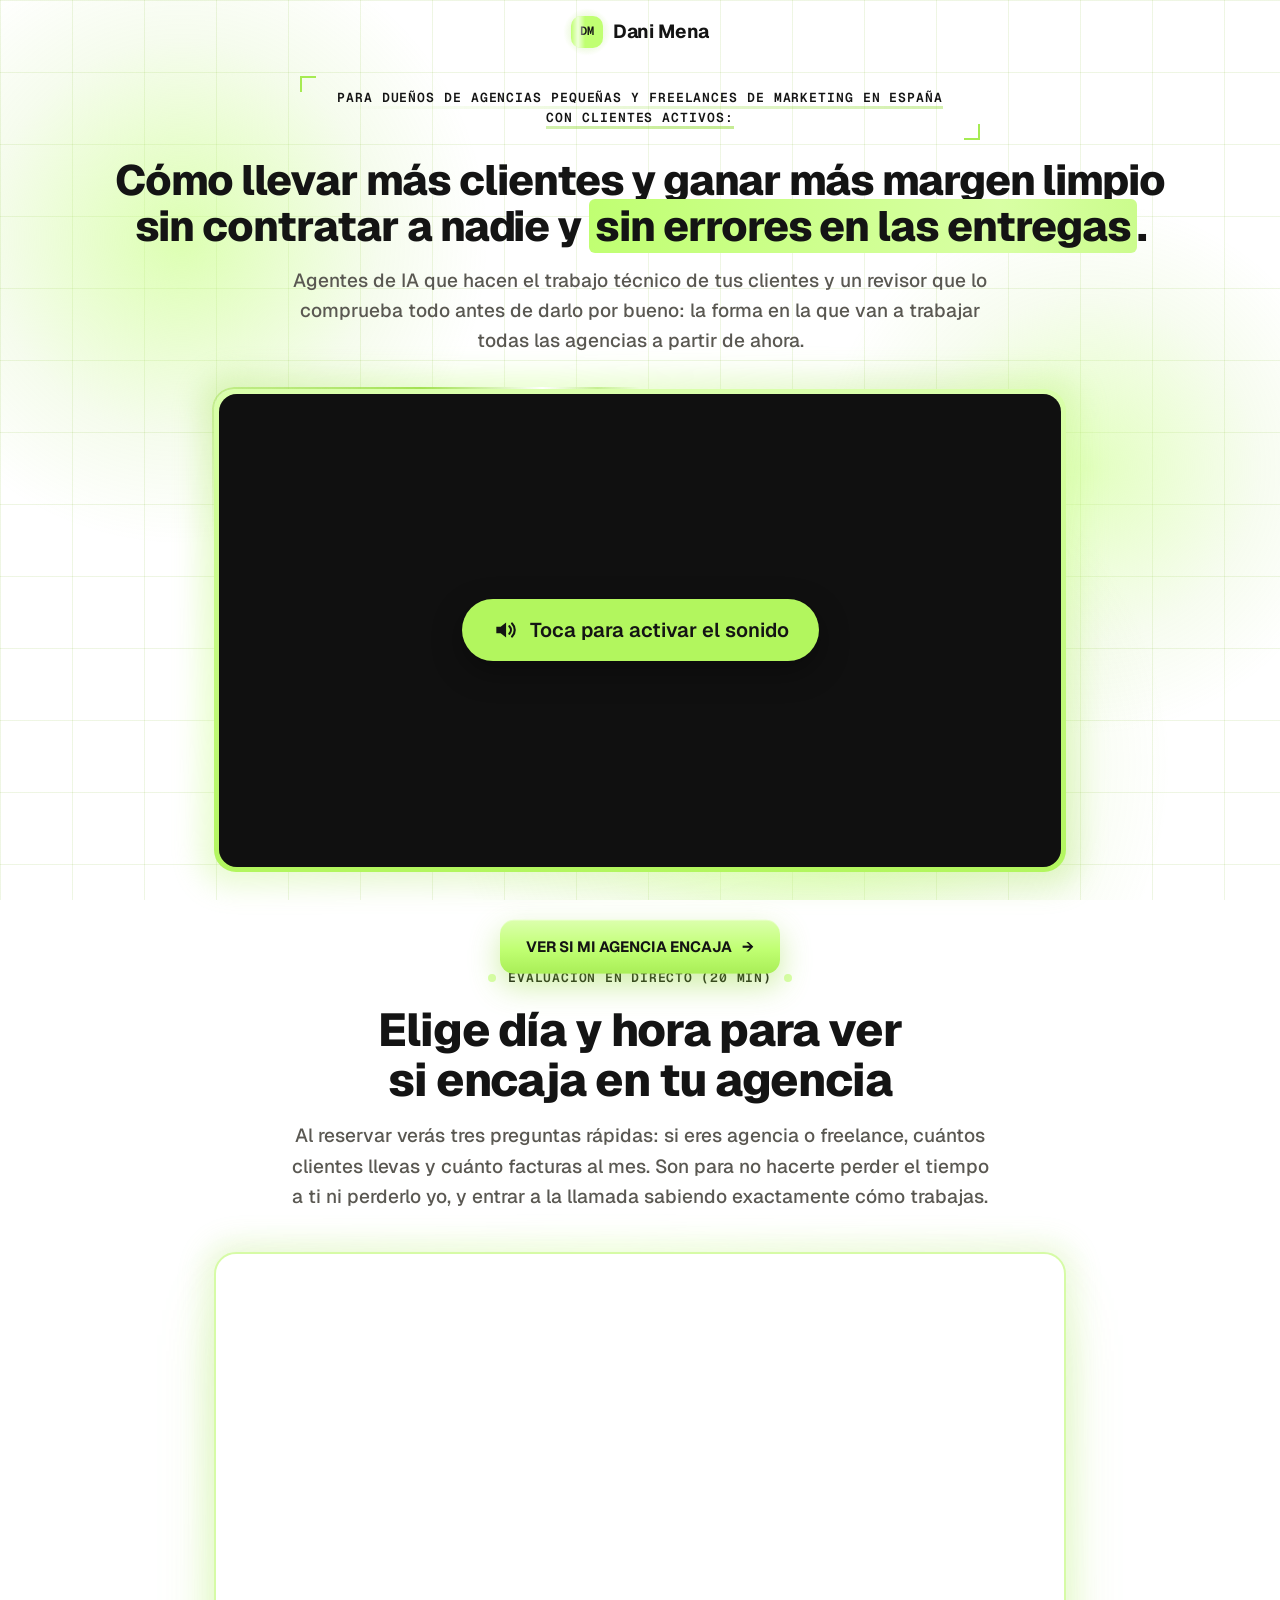
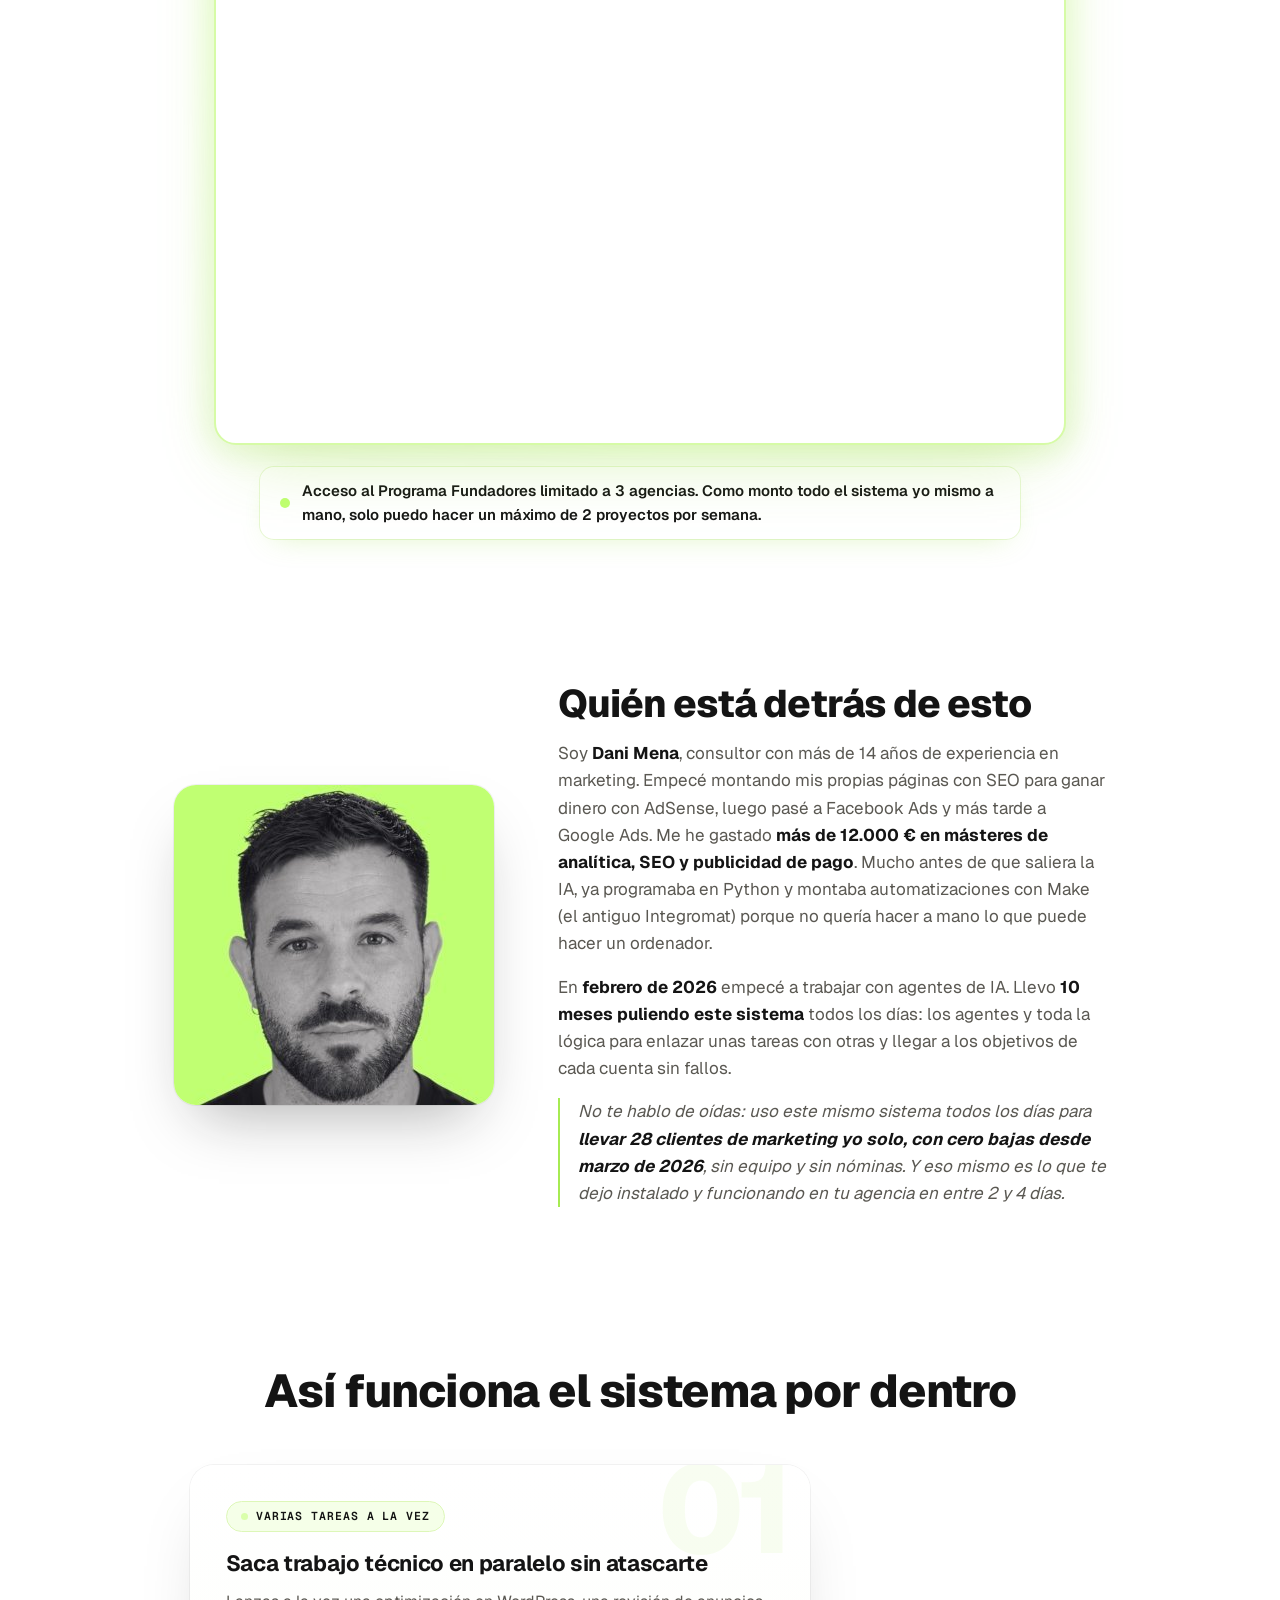
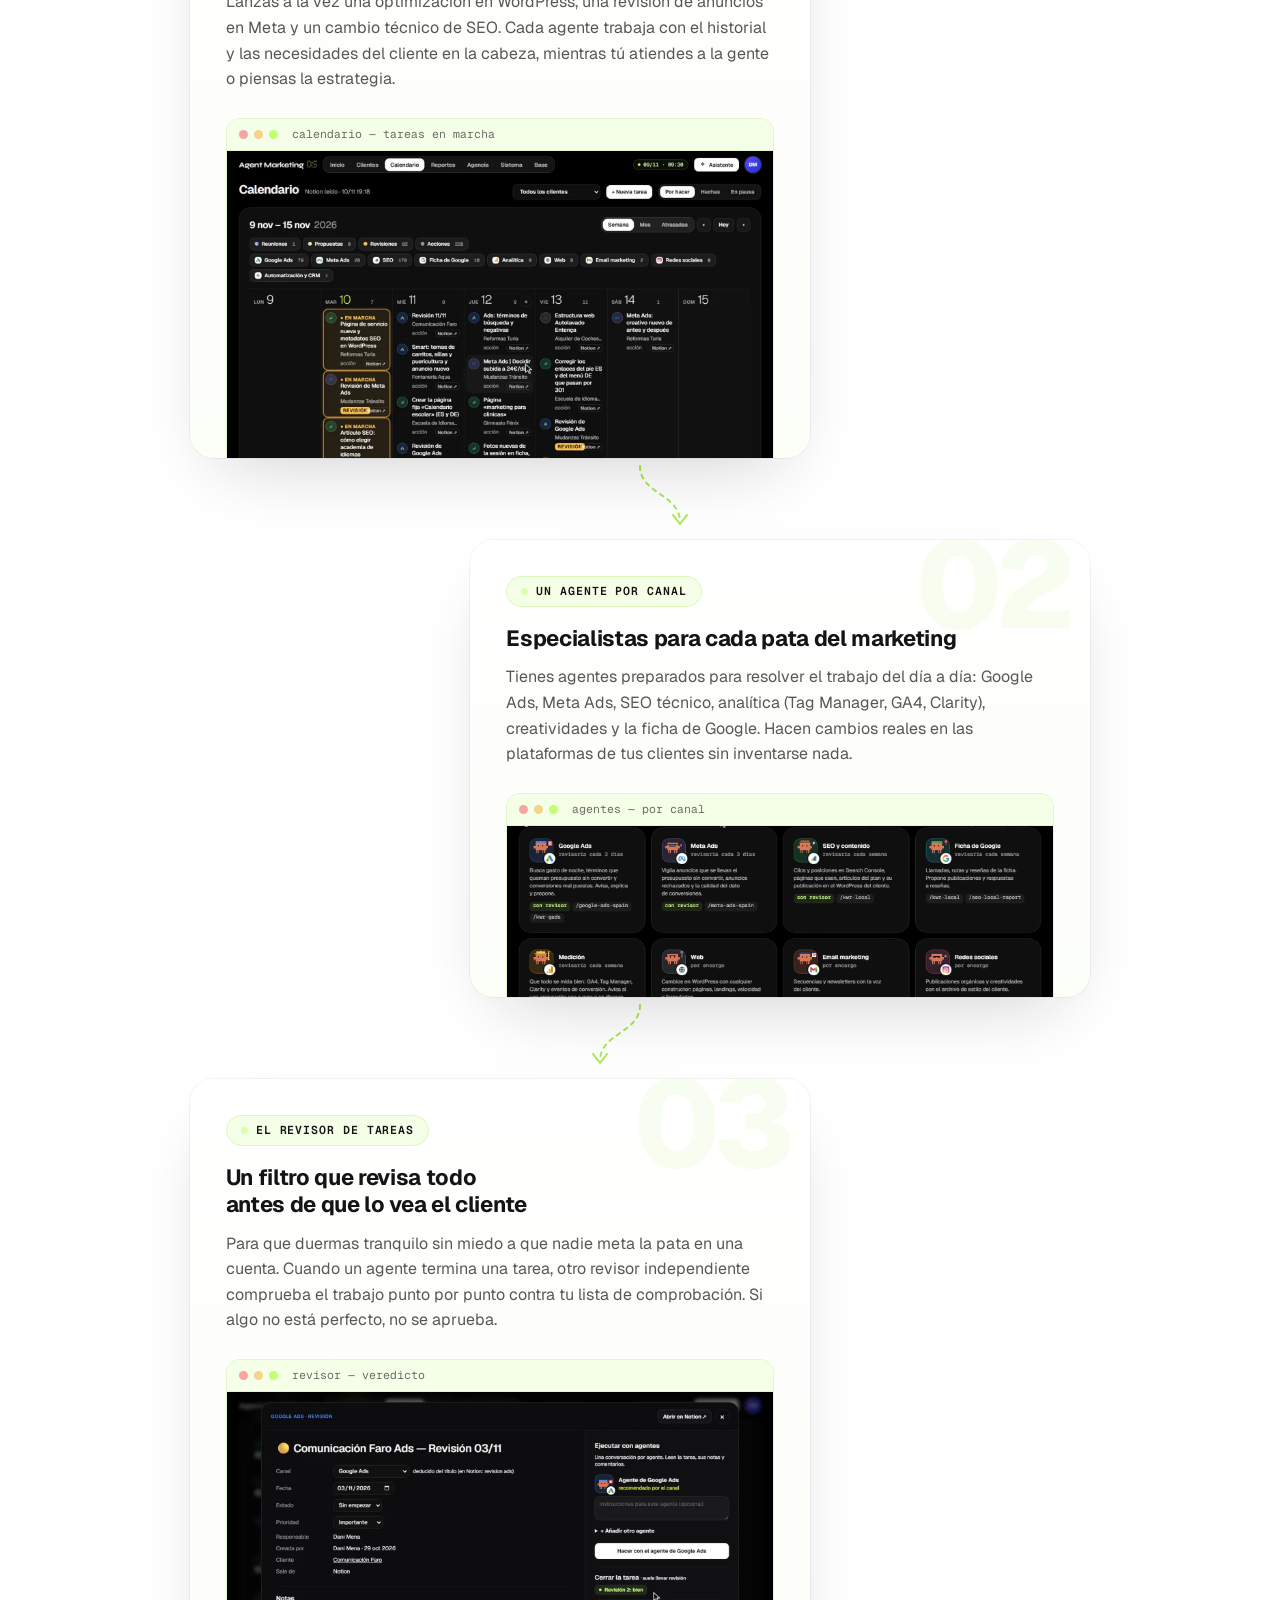
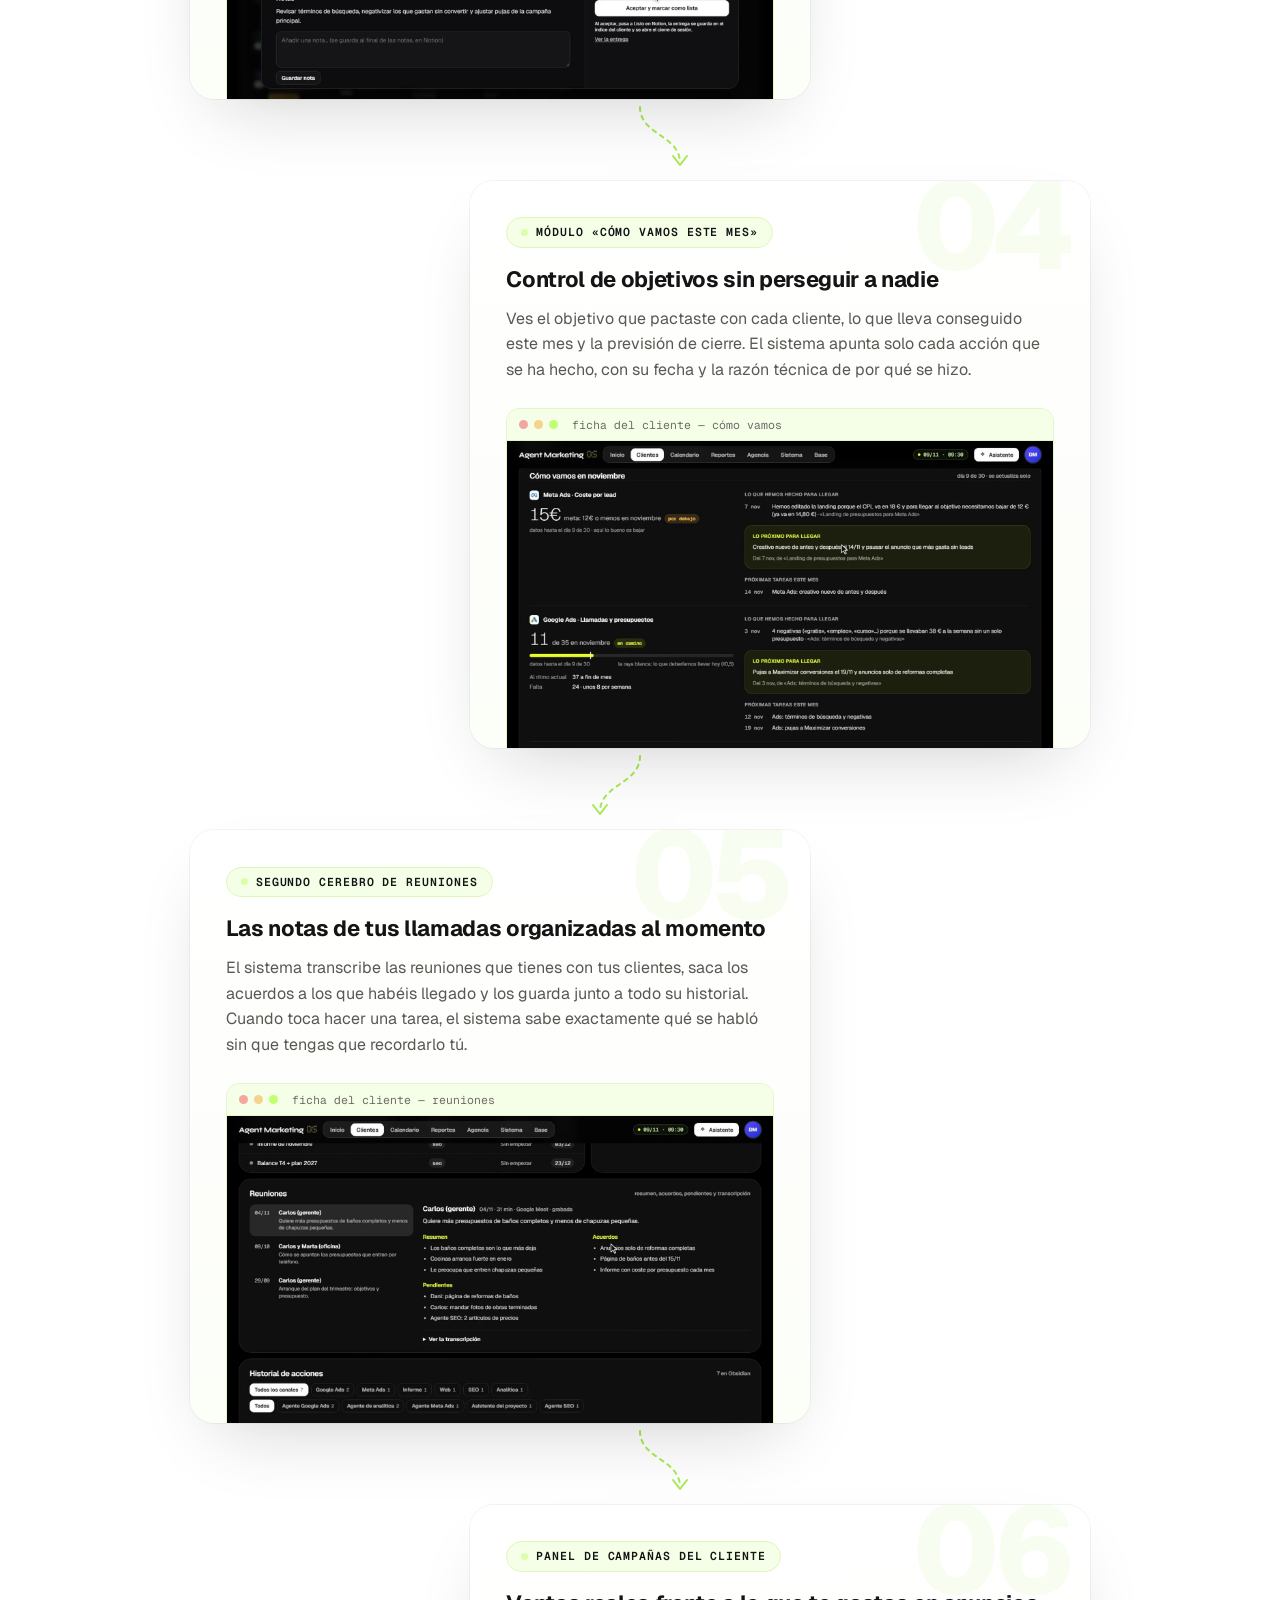
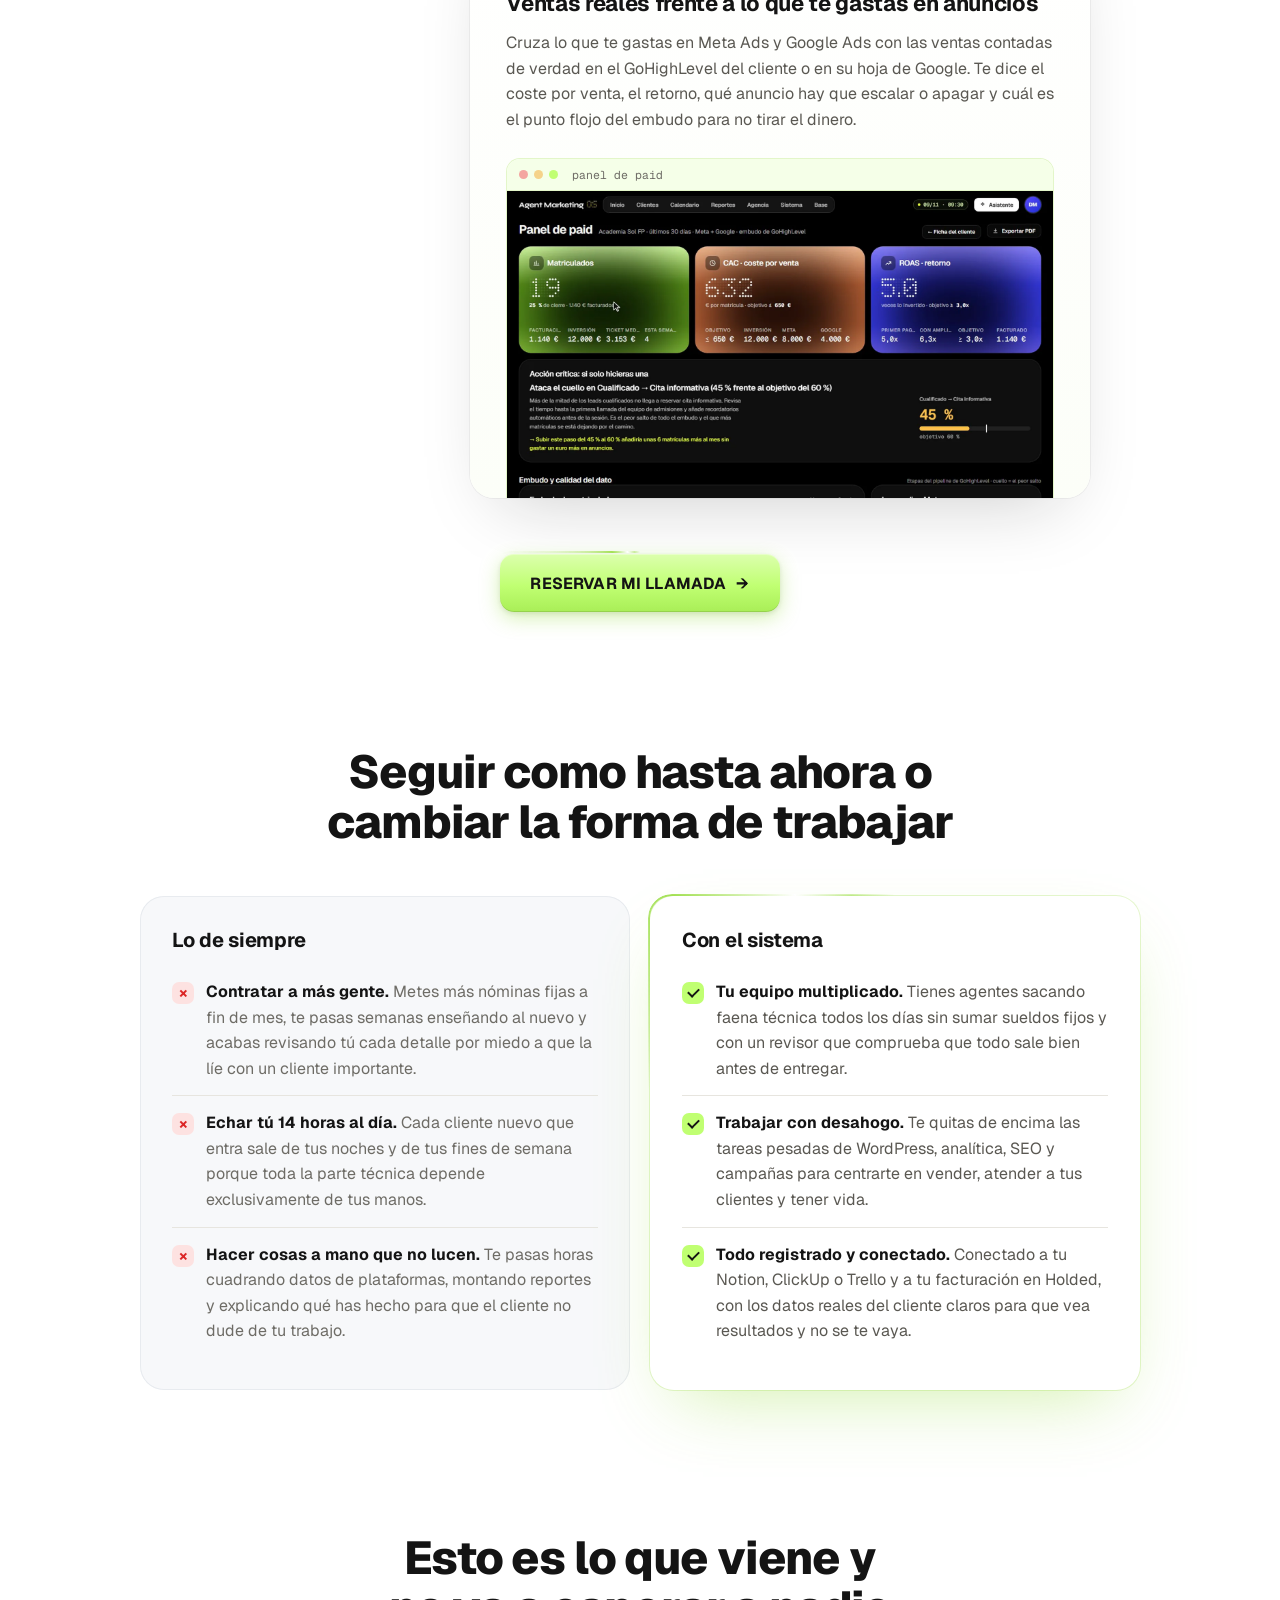
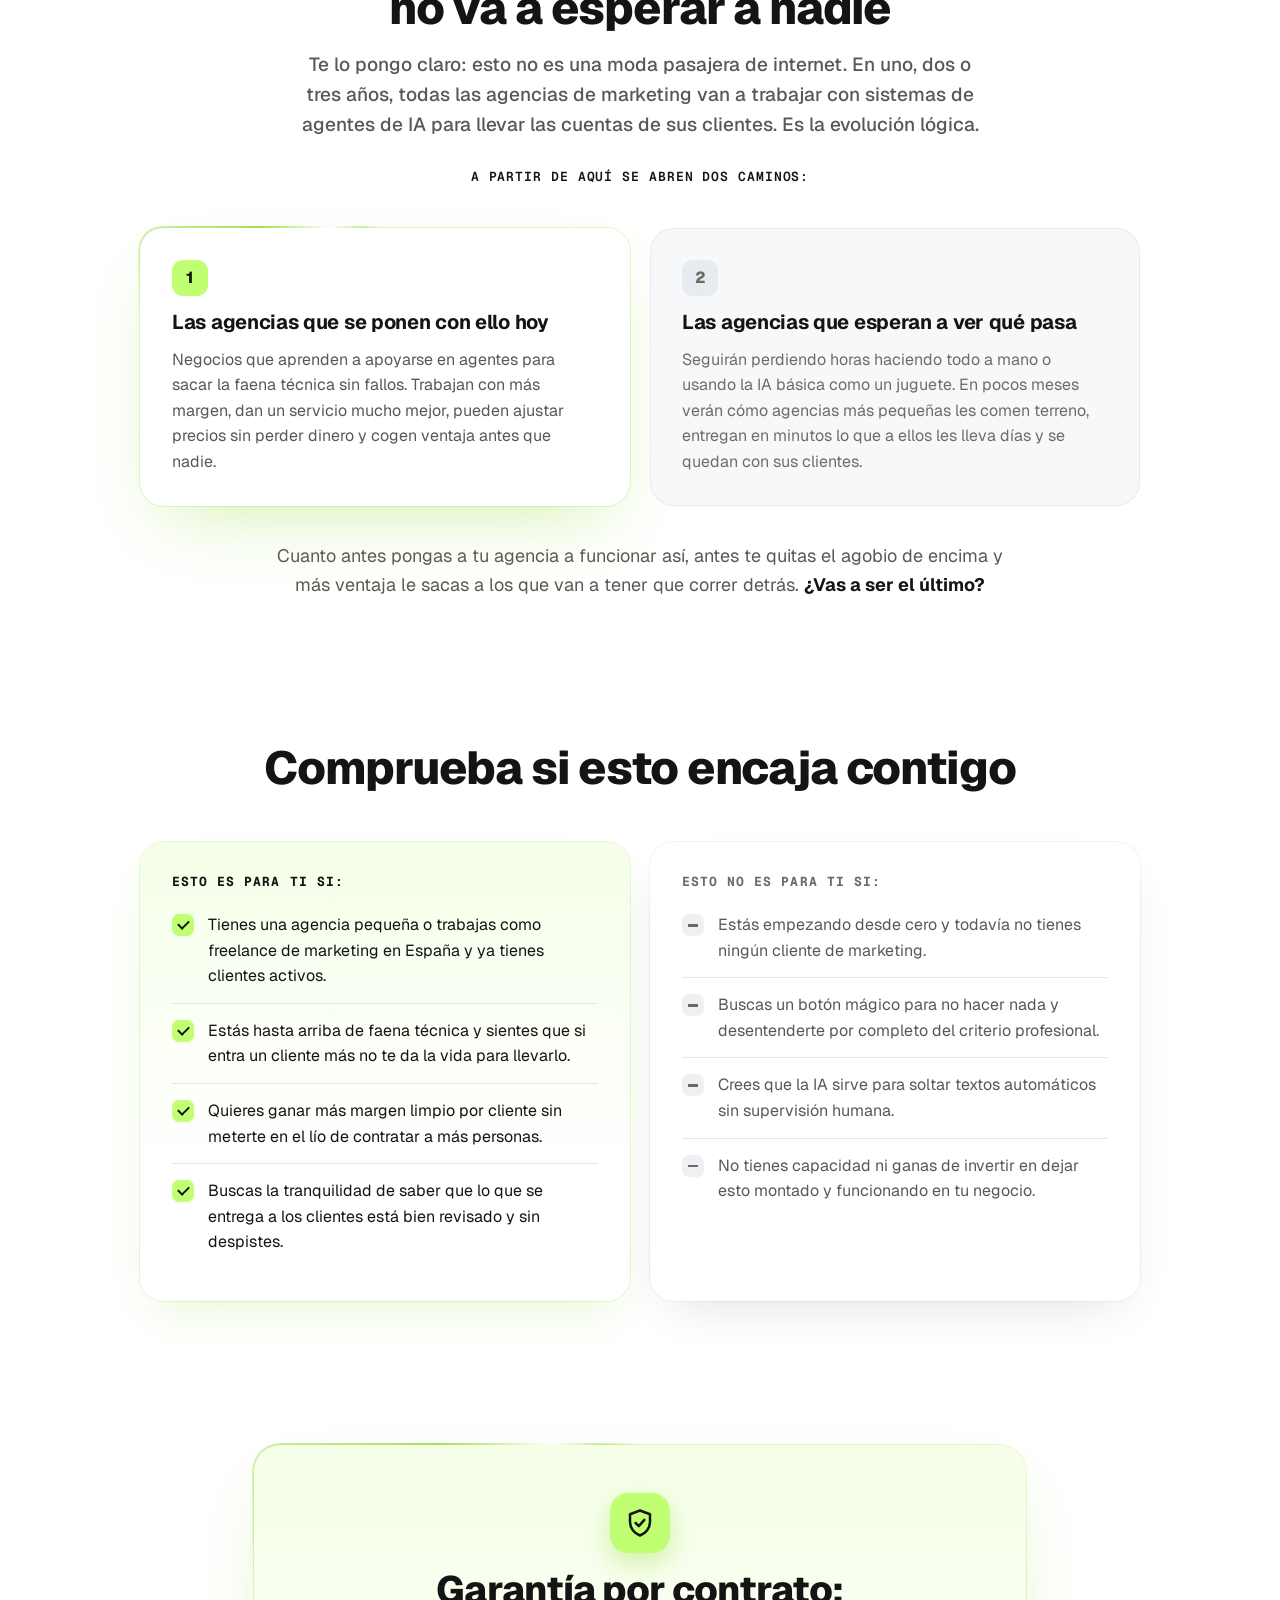
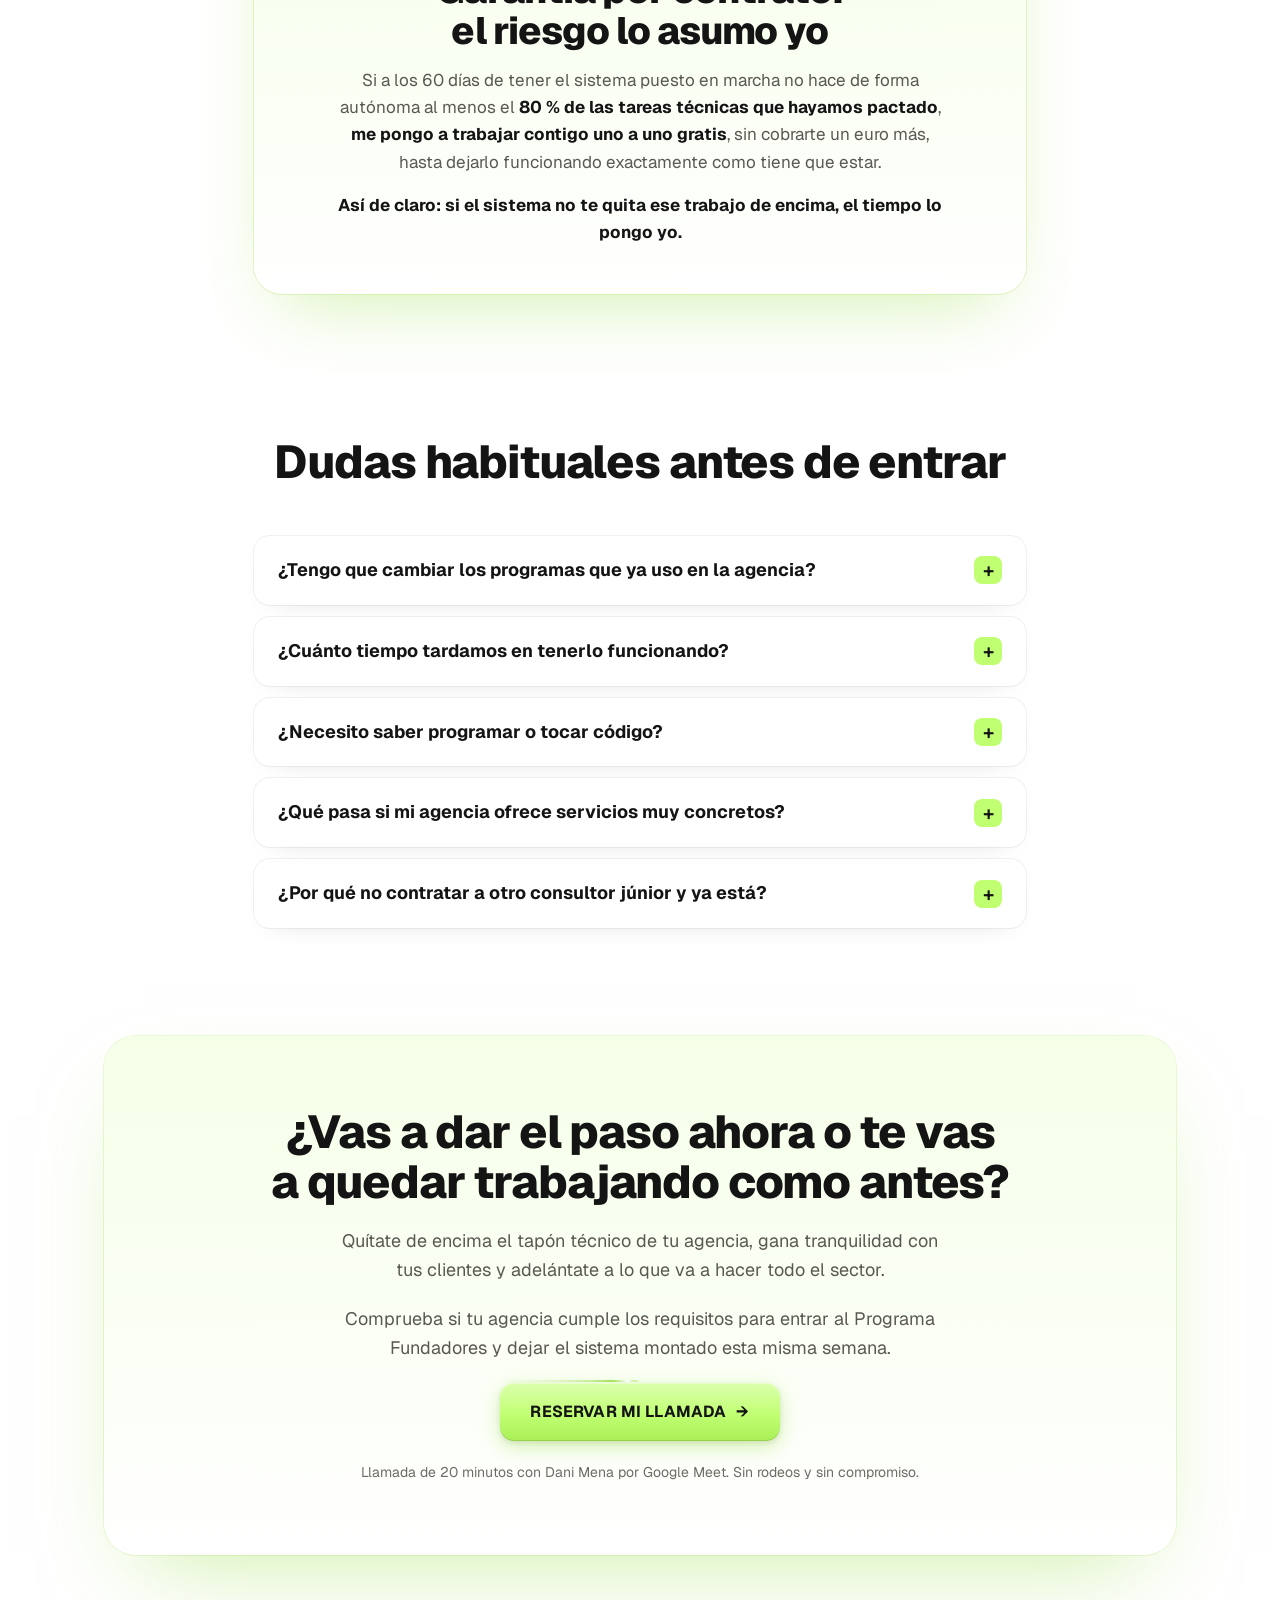
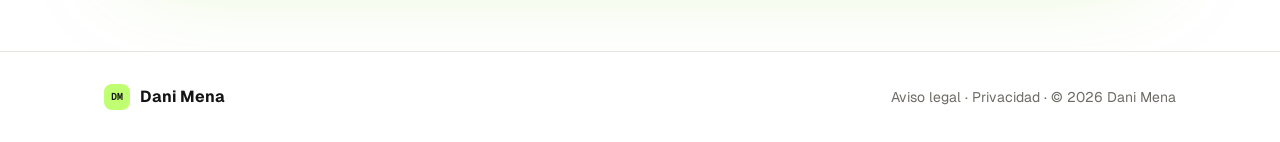
==== commit aa3b2f89: "VSL: arranca solo en silencio con botón para activar el sonido - Autoplay en silencio al cargar; cap" ====
--- a/agent-marketing-os/index.html
+++ b/agent-marketing-os/index.html
@@ -11,7 +11,7 @@
 <link rel="preconnect" href="https://fonts.gstatic.com" crossorigin>
 <link href="https://fonts.googleapis.com/css2?family=Geist:wght@400;500;600;700;800&family=Geist+Mono:wght@500;600&display=swap" rel="stylesheet">
 <!-- PÍXEL DE META (paso 9): pegar aquí el código base del píxel. Evento en esta página: PageView. -->
-<link rel="stylesheet" href="/estilo.css?v=11">
+<link rel="stylesheet" href="/estilo.css?v=12">
 <meta name="facebook-domain-verification" content="fuy9nk70lnnlmz7yy5wqjsa0etgyd3" />
 <script src="/pixel.js?v=2"></script>
 <script src="/clarity.js"></script>
@@ -38,7 +38,7 @@
       <div class="video-frame">
         <span class="breathe" aria-hidden="true"></span>
         <span class="running-light" aria-hidden="true"></span>
-        <!-- VÍDEO DEL VSL (21/11): YouTube oculto, con capítulos para avanzar por bloques (v16). El seguimiento va en reproductor.js.
+        <!-- VÍDEO DEL VSL (21/11): YouTube oculto, con capítulos para avanzar por bloques (v16). Arranca solo en silencio con el botón «Toca para activar el sonido»; el seguimiento va en reproductor.js.
              Para cambiar de vídeo: data-yt (id de YouTube) y data-capitulos (segundo de inicio|título, separados por «;», igual que en su descripción). -->
         <div class="player yt" id="vsl" data-yt="_SMq6FHmZpc"
              data-capitulos="0|28 clientes sin empleados;21|Conexión con tus herramientas;39|Recorrido completo del AMOS;331|El futuro de las agencias;355|Programa Fundadores y garantías;396|Llamada de evaluación">
@@ -281,7 +281,7 @@
 </footer>
 
 <script src="https://link.msgsndr.com/js/form_embed.js" type="text/javascript"></script>
-<script src="/reproductor.js?v=7"></script>
+<script src="/reproductor.js?v=8"></script>
 <script src="/movimiento.js?v=3"></script>
 </body>
 </html>
--- a/estilo.css
+++ b/estilo.css
@@ -376,3 +376,13 @@
   .vmodal-vsl.girado .vmodal-box{position:fixed;top:50%;left:50%;width:100dvh;height:100dvw;transform:translate(-50%,-50%) rotate(90deg);background:#000;padding:10px 14px;box-sizing:border-box;justify-content:center}
   .vmodal-vsl.girado video{max-height:calc(100dvw - 76px)}
 }
+/* VSL de YouTube: arranca en silencio; capa con el botón para activar el sonido (21/11) */
+.vsl-sonido{position:absolute;inset:0;z-index:3;display:flex;align-items:center;justify-content:center;border:0;padding:0;background:rgba(10,10,10,.28);cursor:pointer;-webkit-tap-highlight-color:transparent}
+.vsl-sonido span{display:inline-flex;align-items:center;gap:12px;padding:18px 30px;border-radius:999px;background:#B2F65E;color:#141414;font:600 20px/1.1 'Geist',system-ui,sans-serif;box-shadow:0 10px 30px rgba(0,0,0,.35);animation:vsl-latido 1.8s ease-in-out infinite}
+.vsl-sonido svg{width:26px;height:26px;flex:none}
+.vsl-sonido:hover span{transform:scale(1.04)}
+.vsl-sonido:focus-visible span{outline:3px solid #fff;outline-offset:4px}
+.player.con-sonido .vsl-sonido{display:none}
+@keyframes vsl-latido{50%{box-shadow:0 10px 30px rgba(0,0,0,.35),0 0 0 10px rgba(178,246,94,.25)}}
+@media (max-width:768px){.vsl-sonido span{padding:13px 20px;font-size:15px;gap:9px}.vsl-sonido svg{width:20px;height:20px}}
+@media (prefers-reduced-motion:reduce){.vsl-sonido span{animation:none}}
